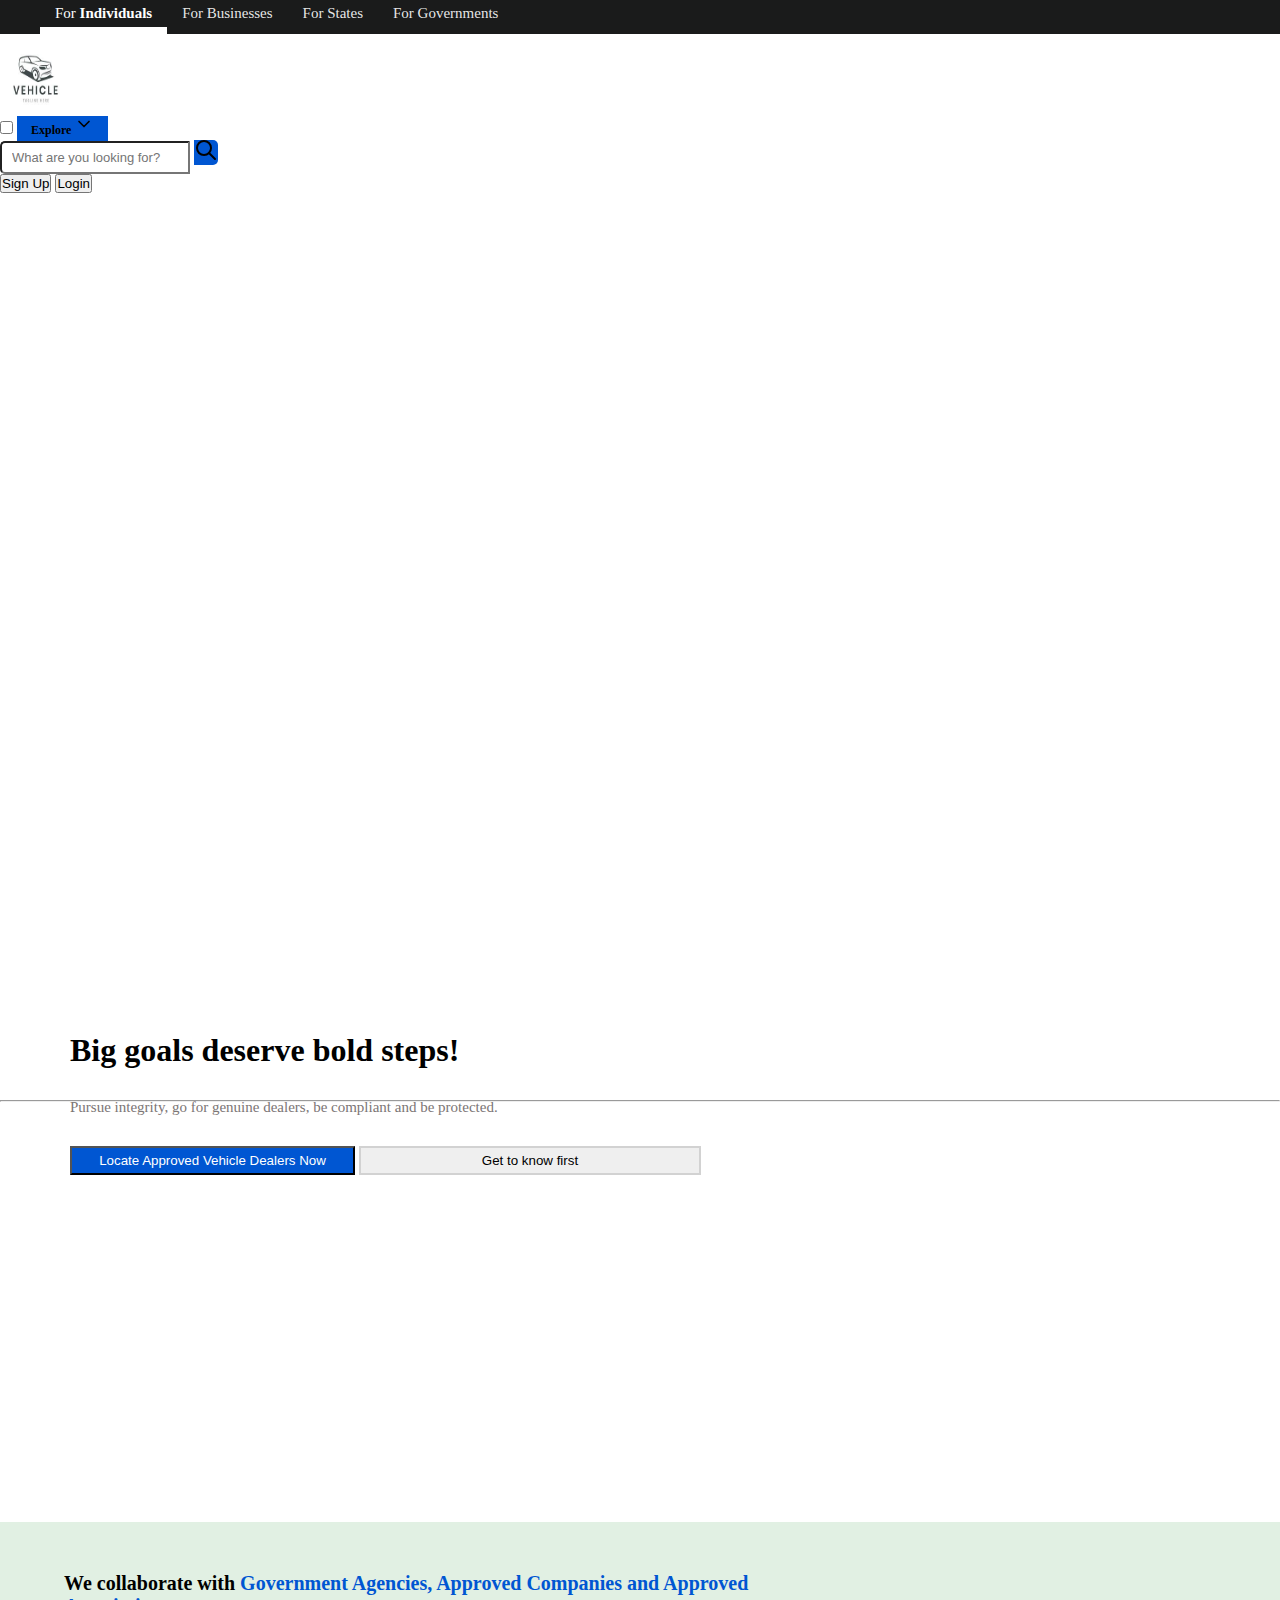
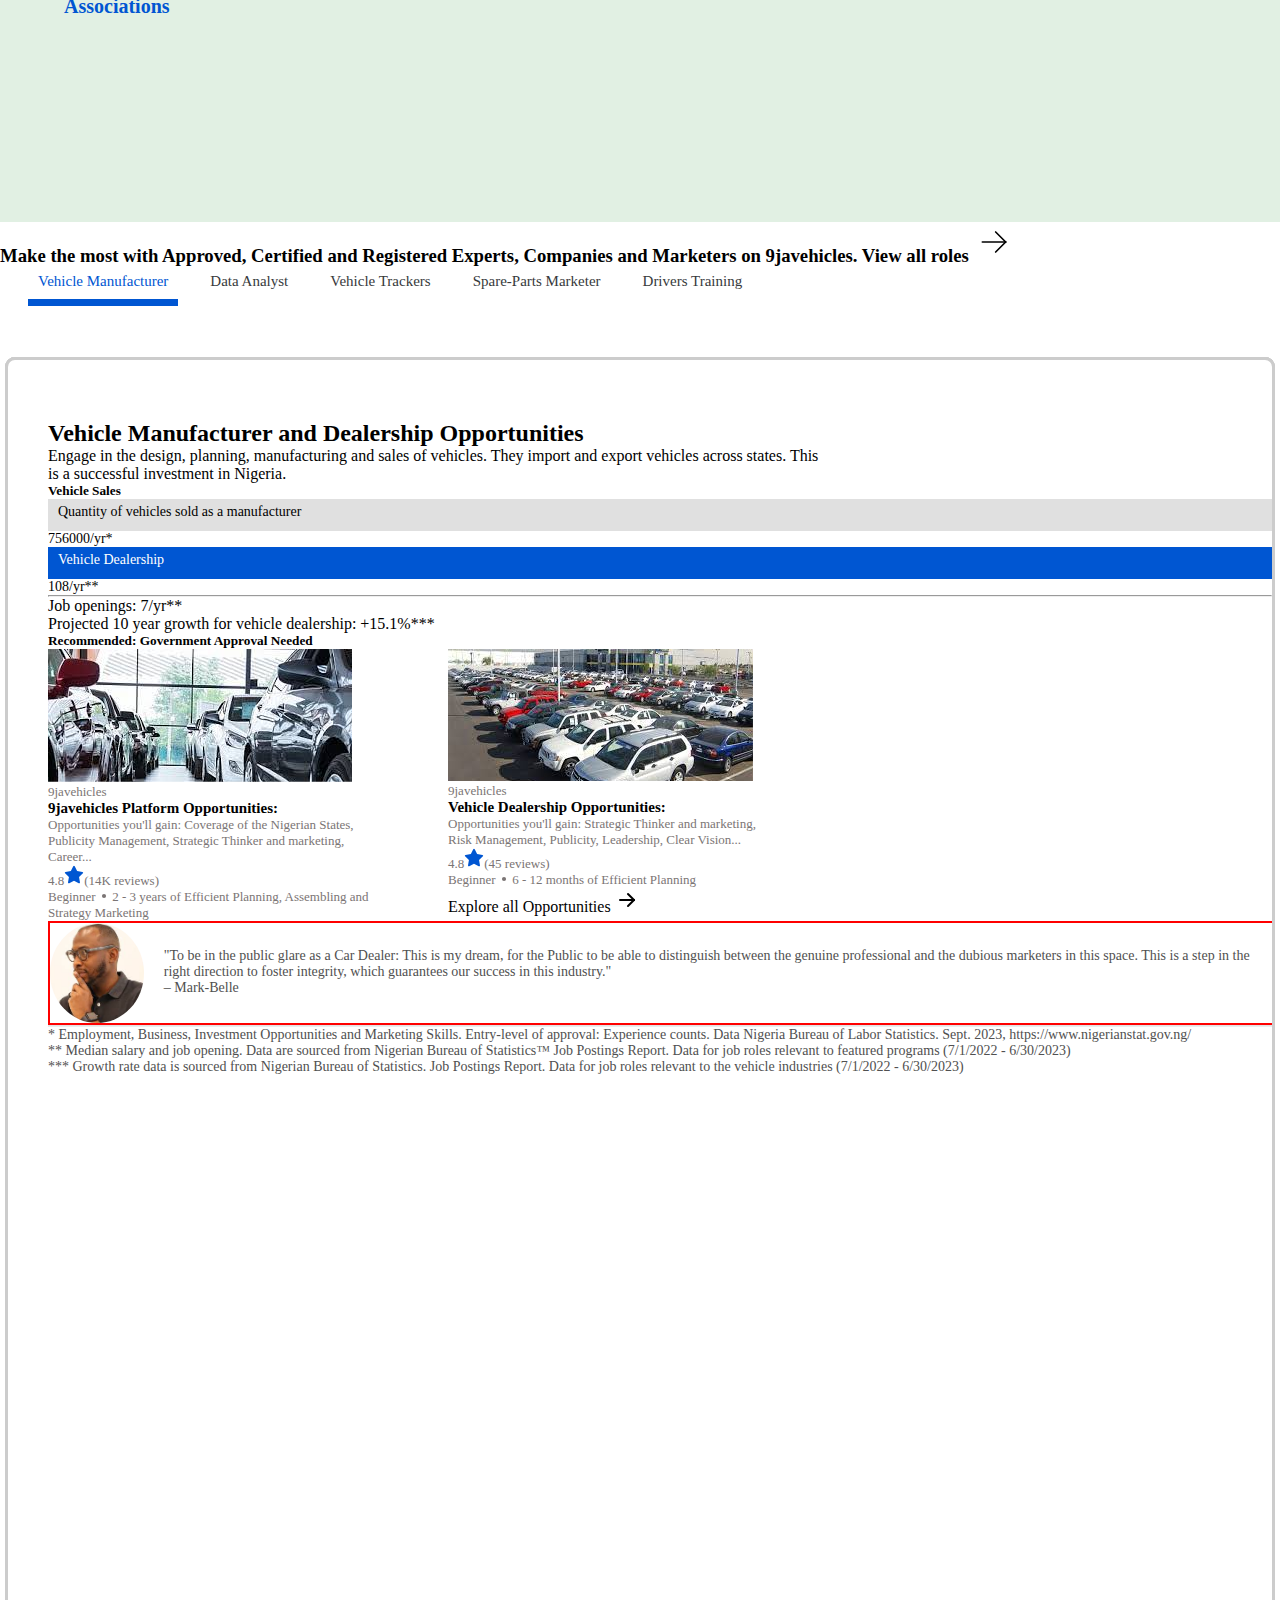
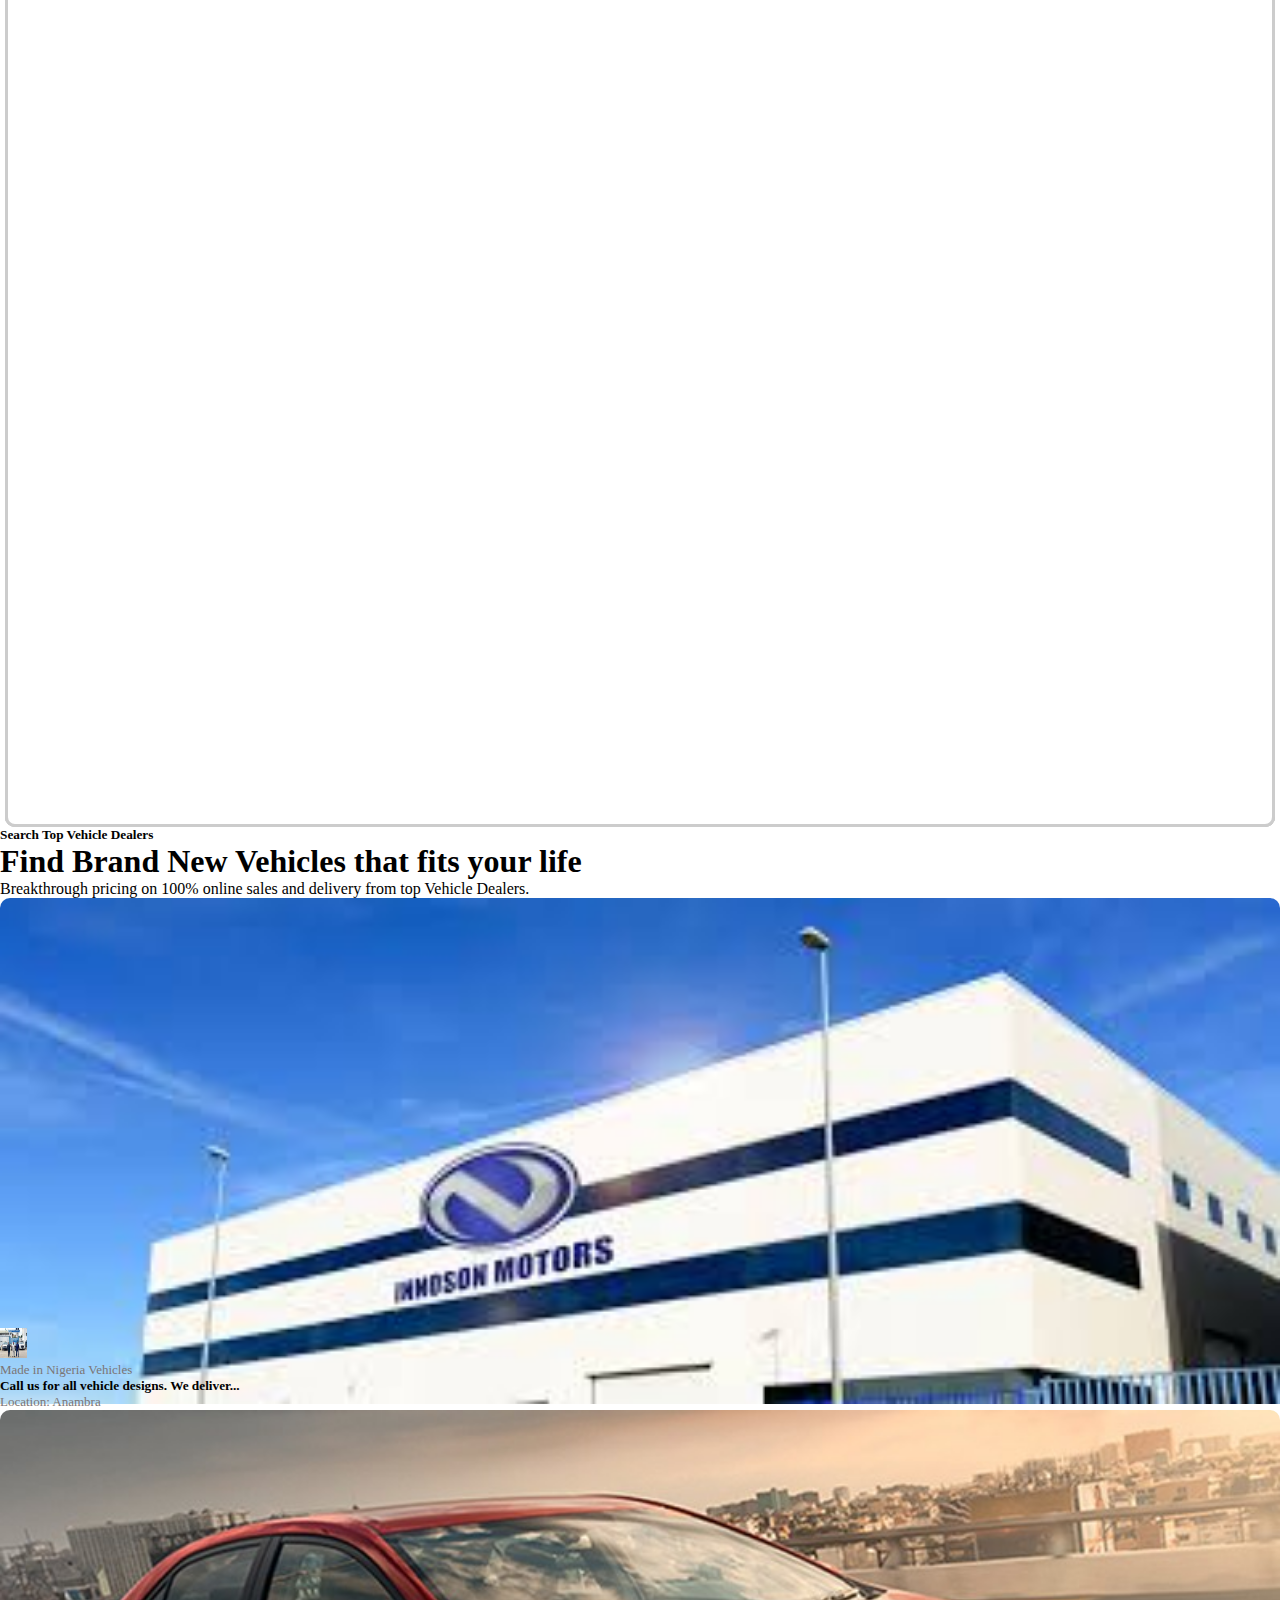
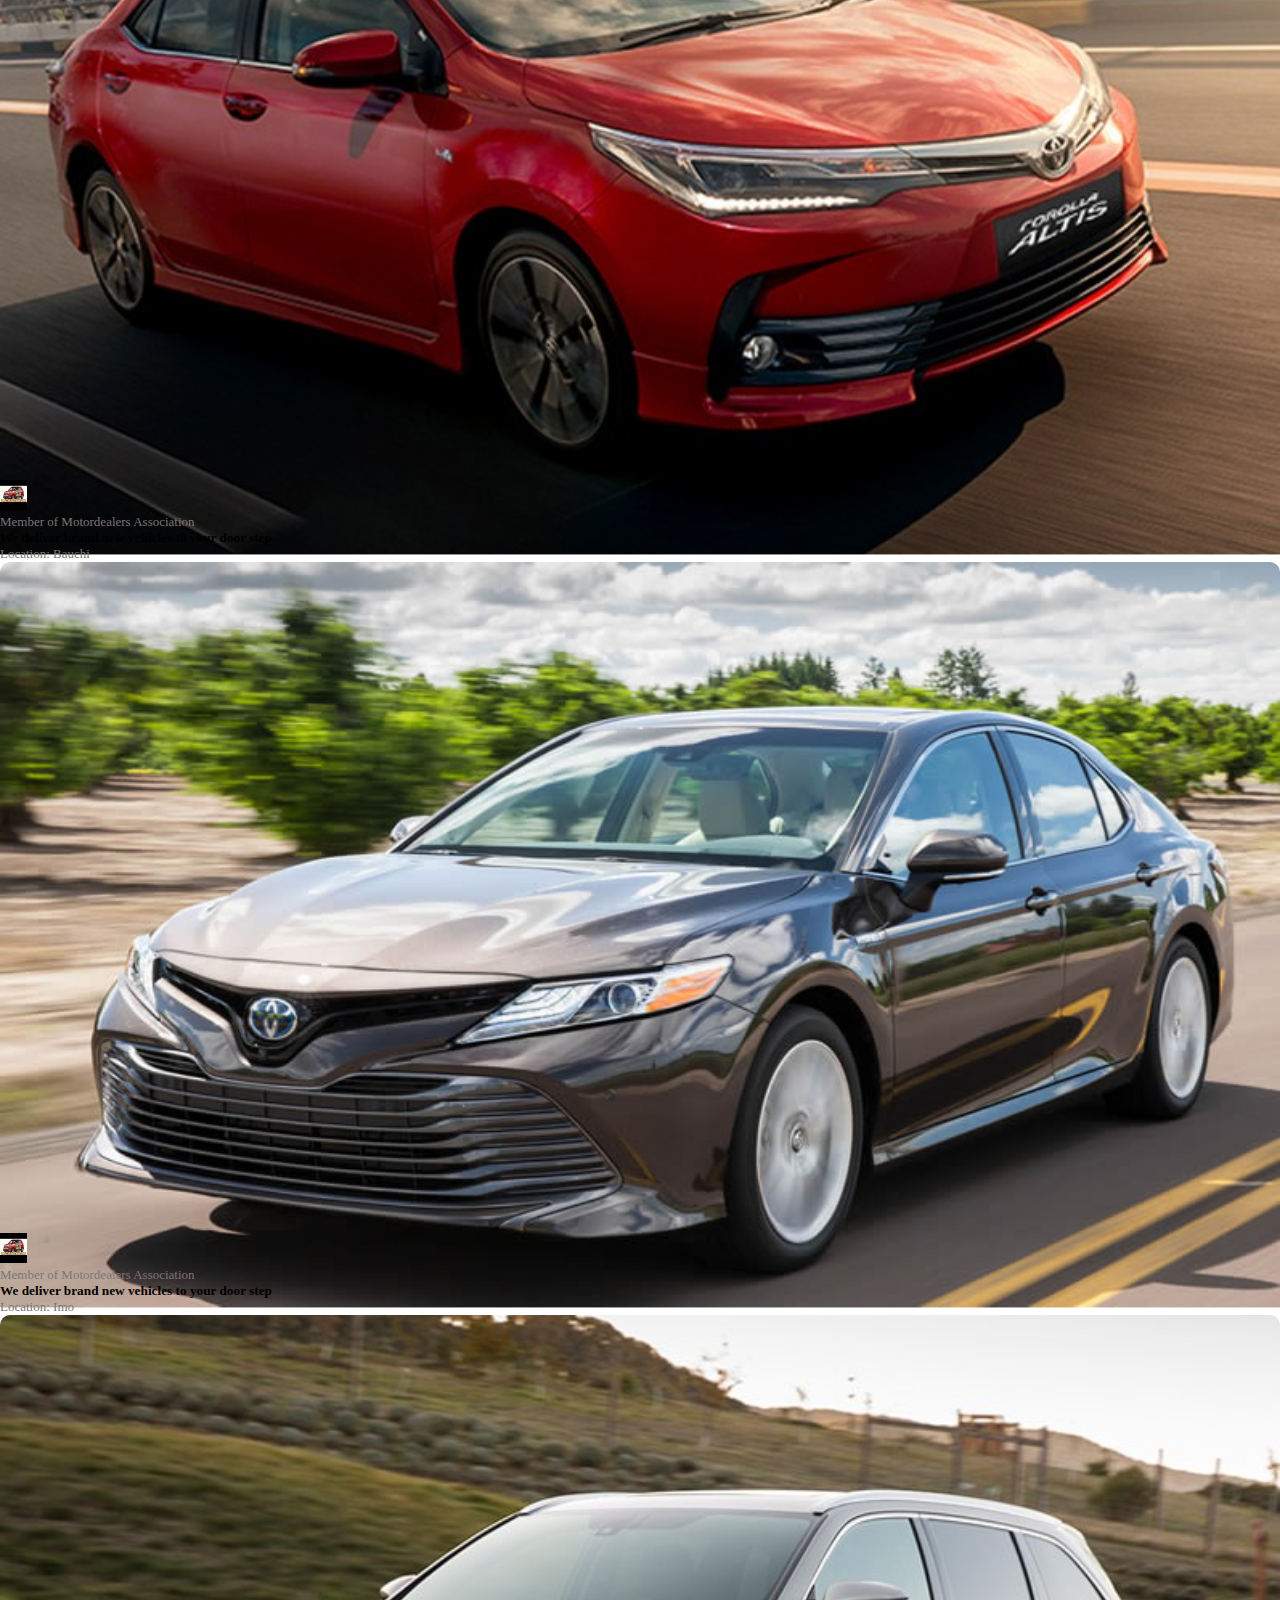
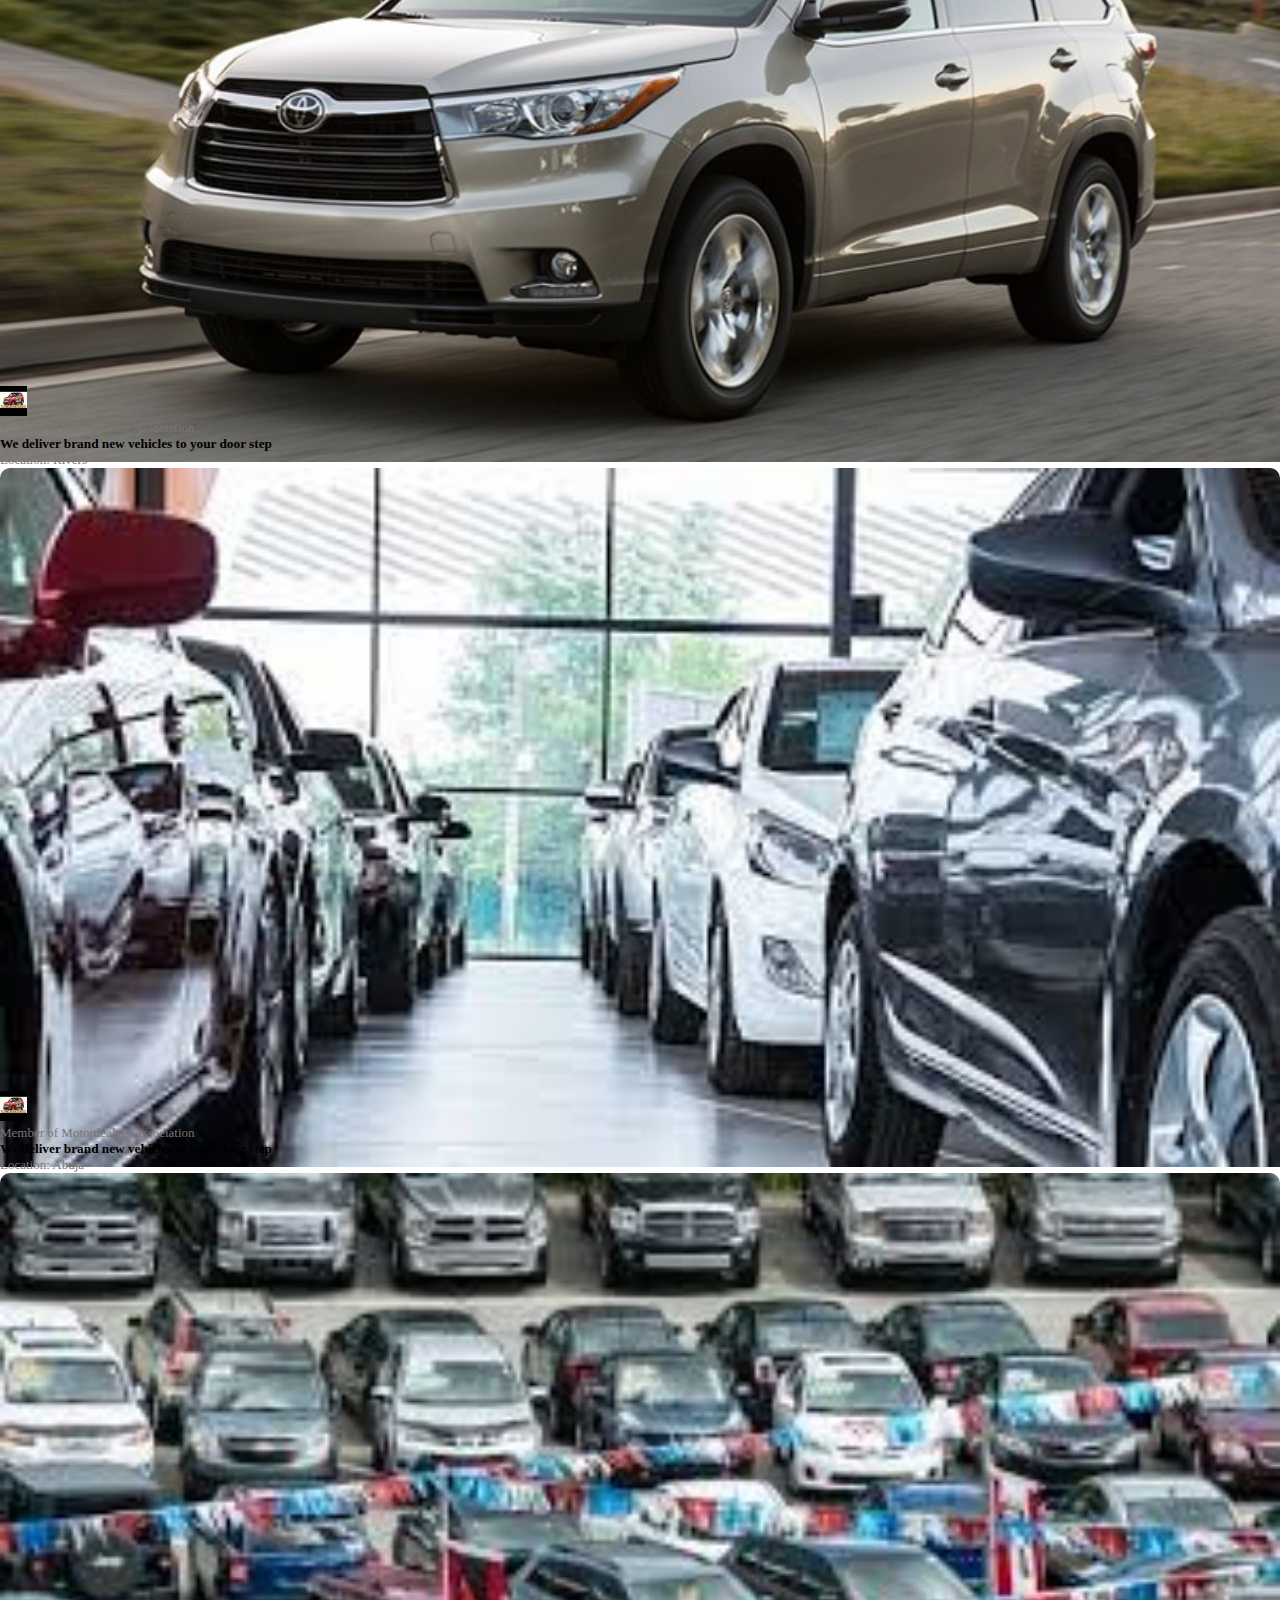
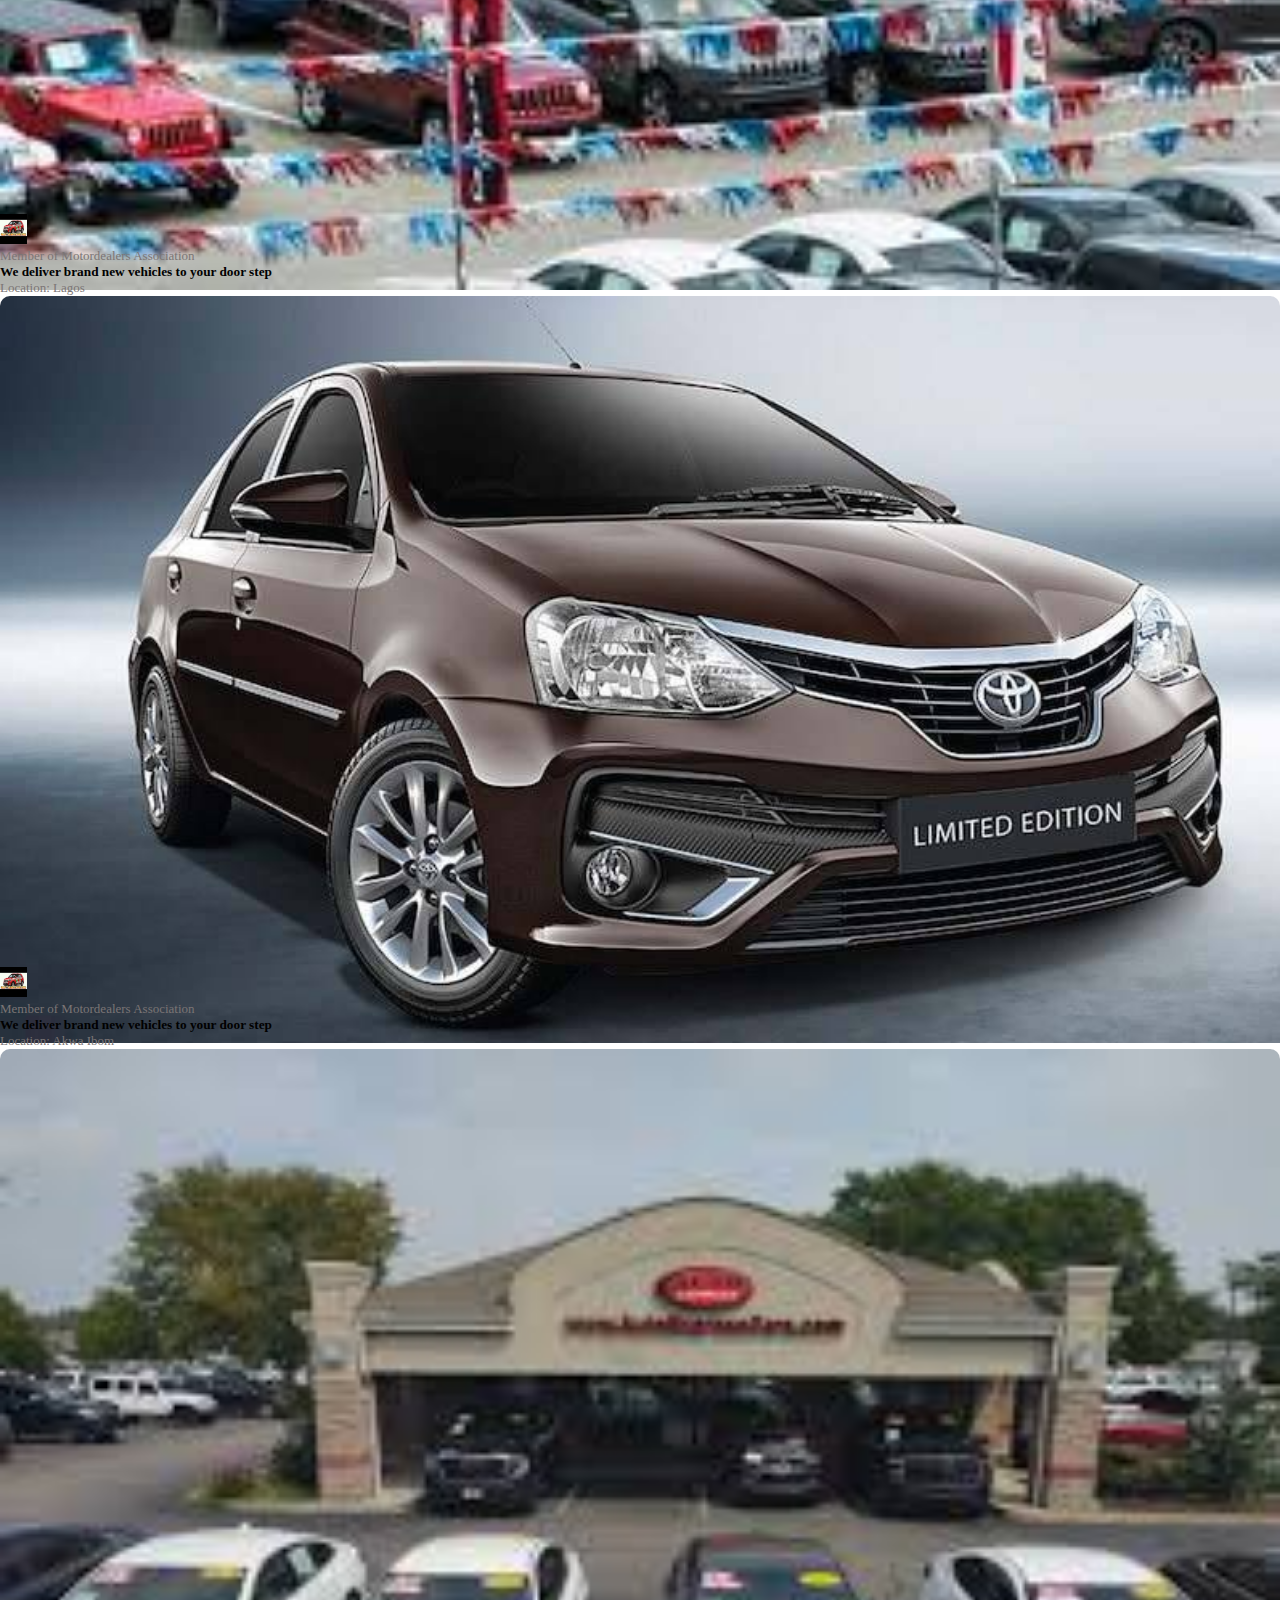
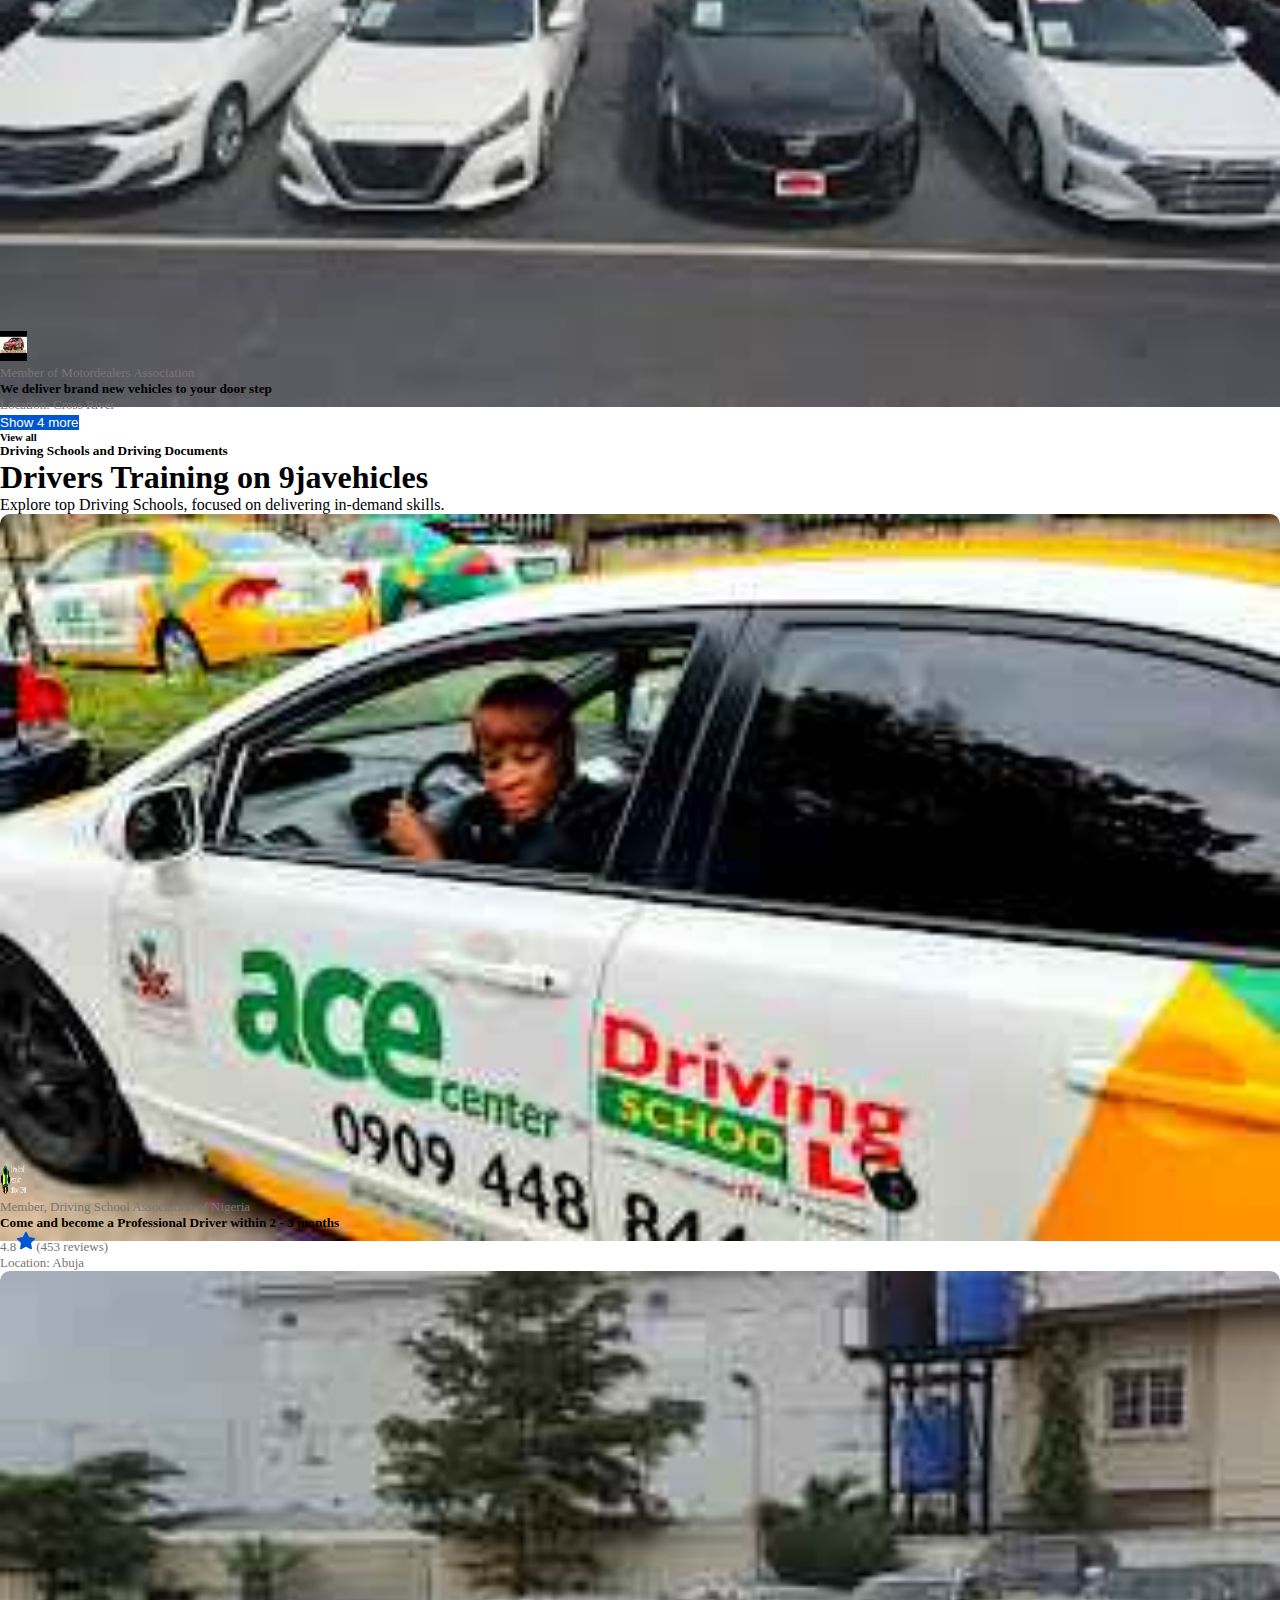
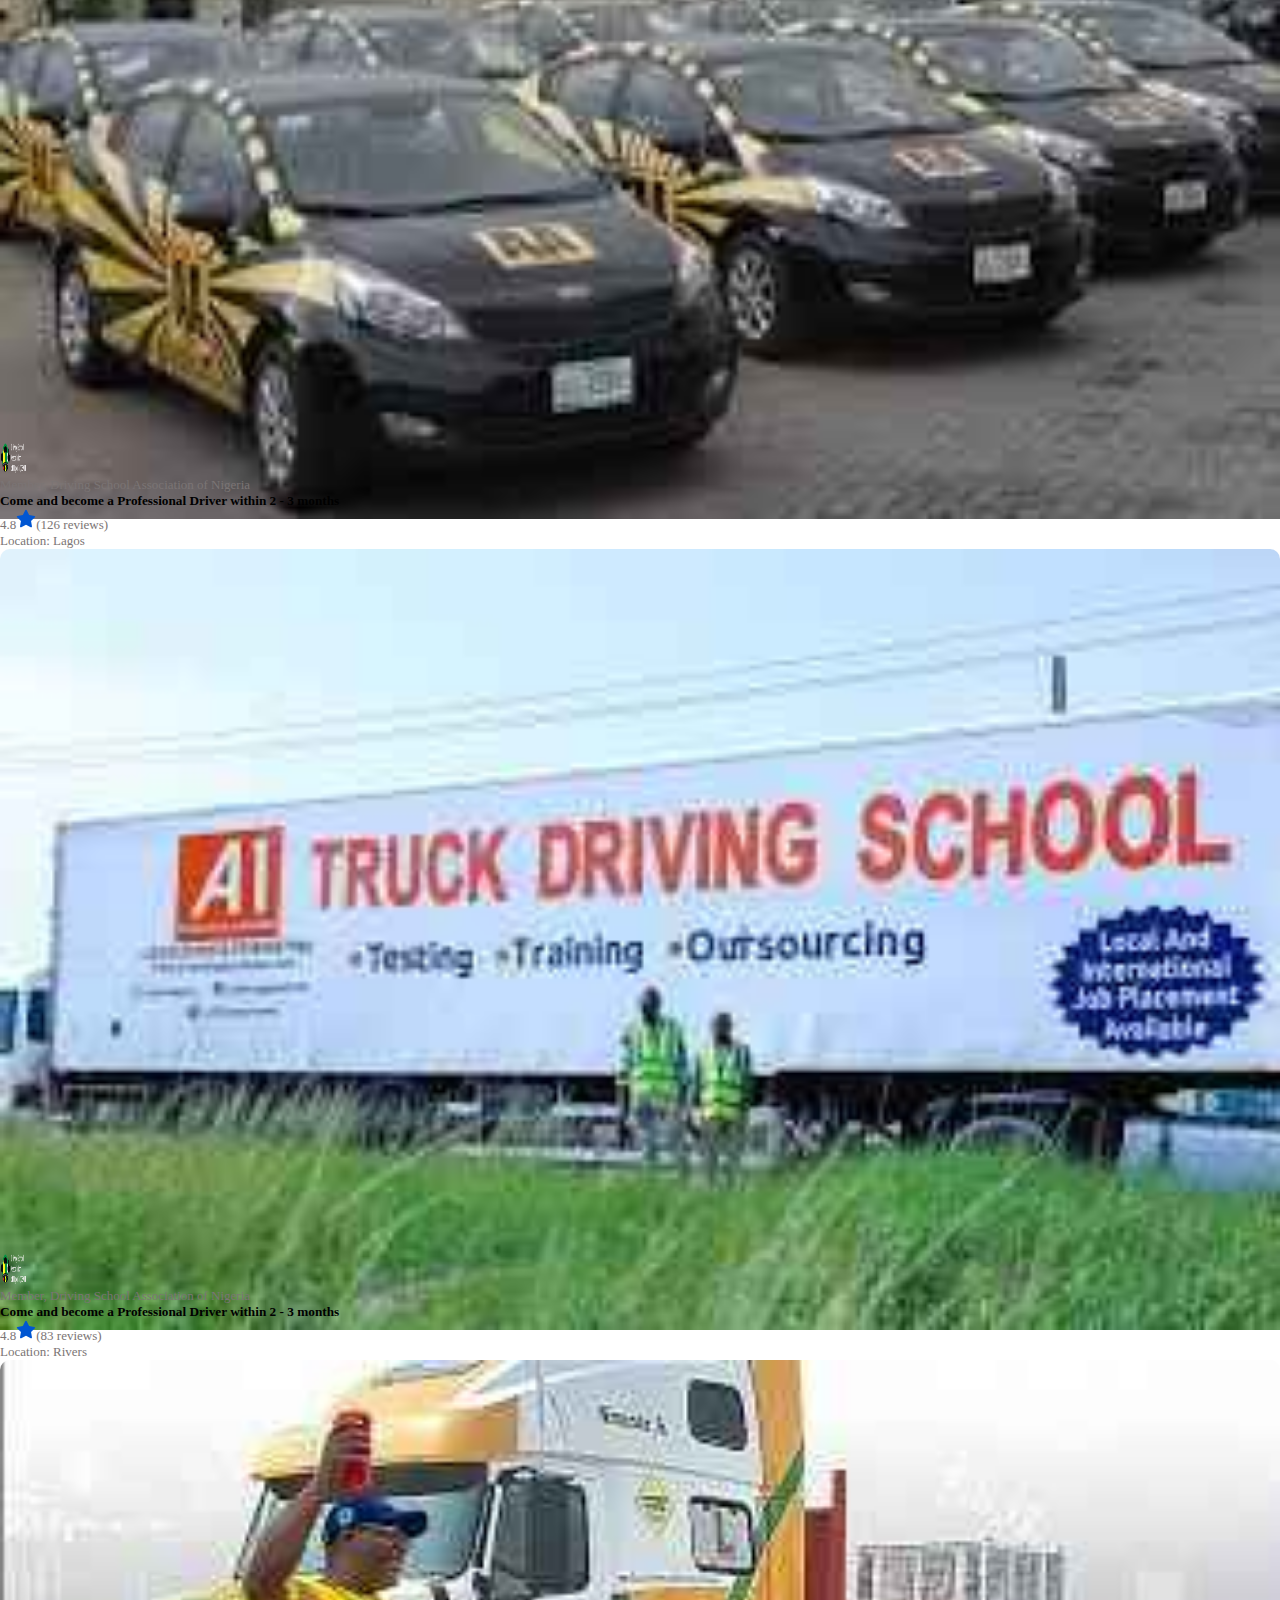
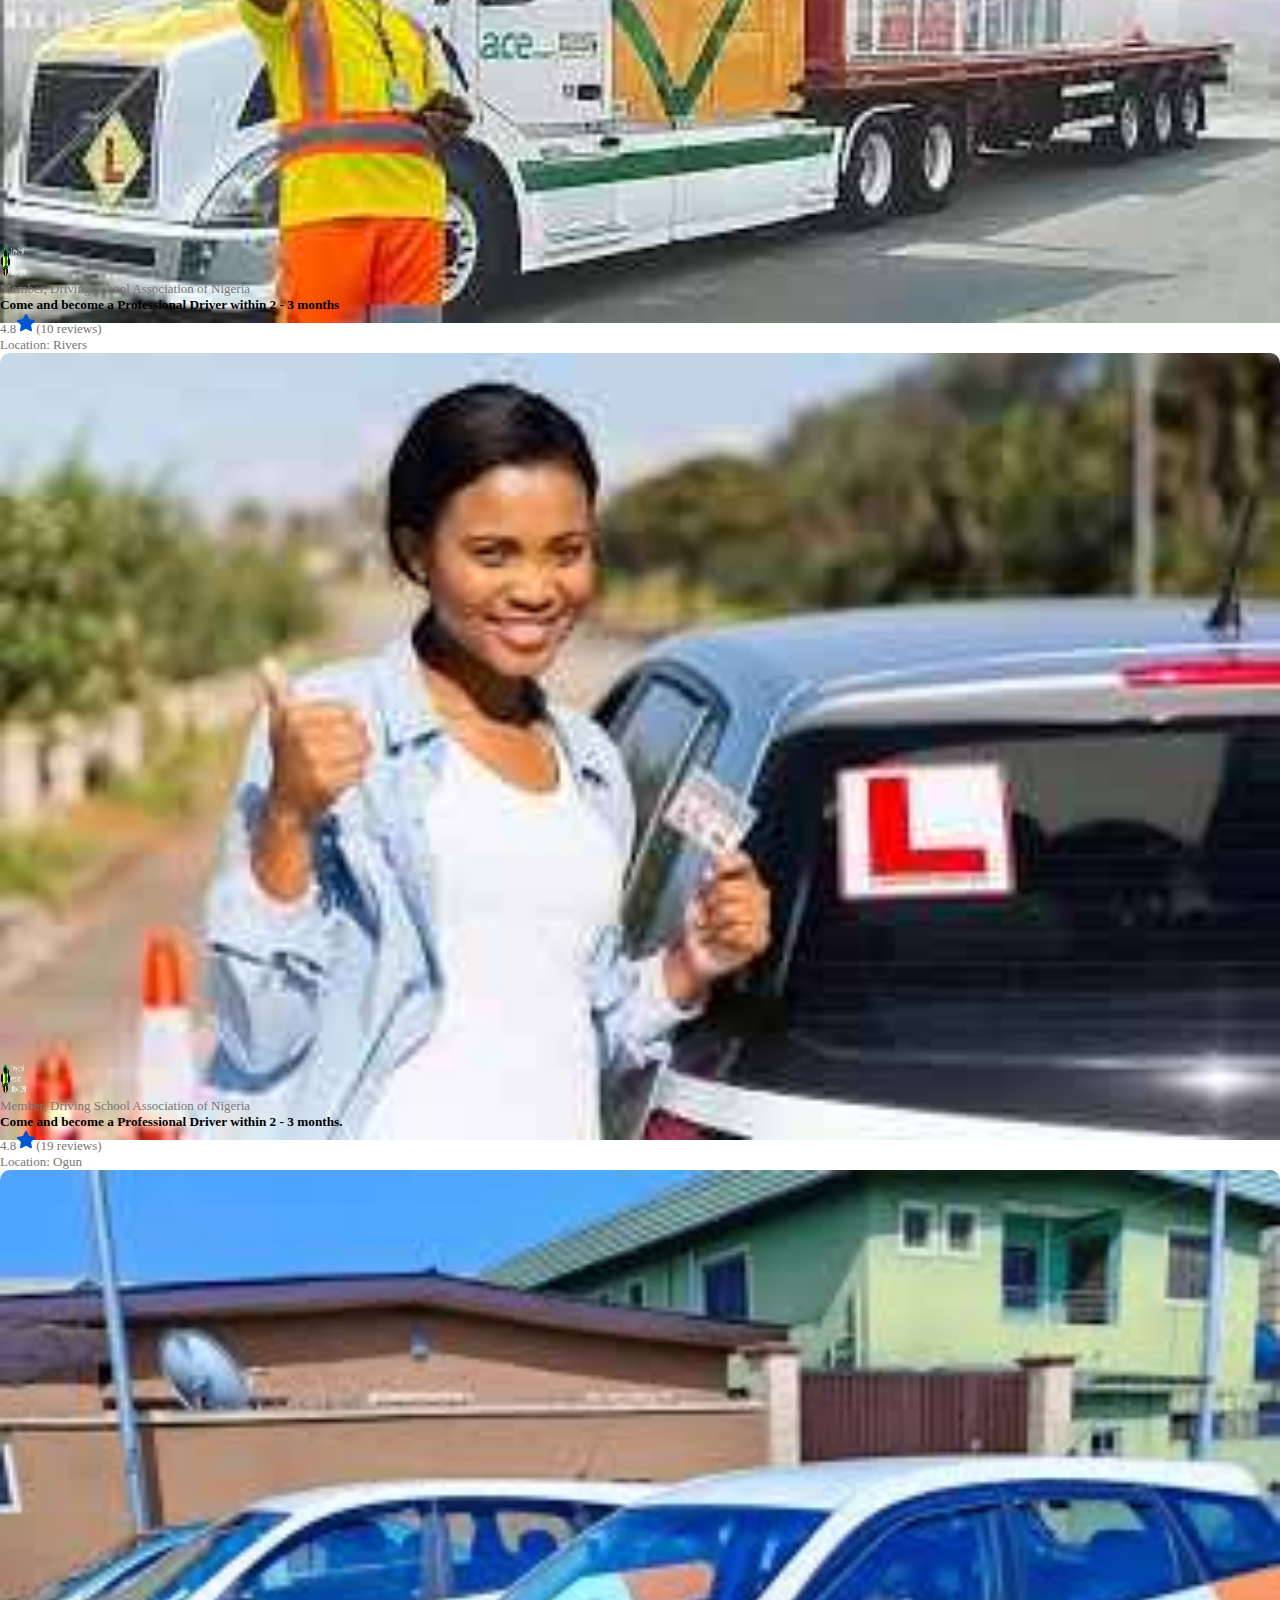
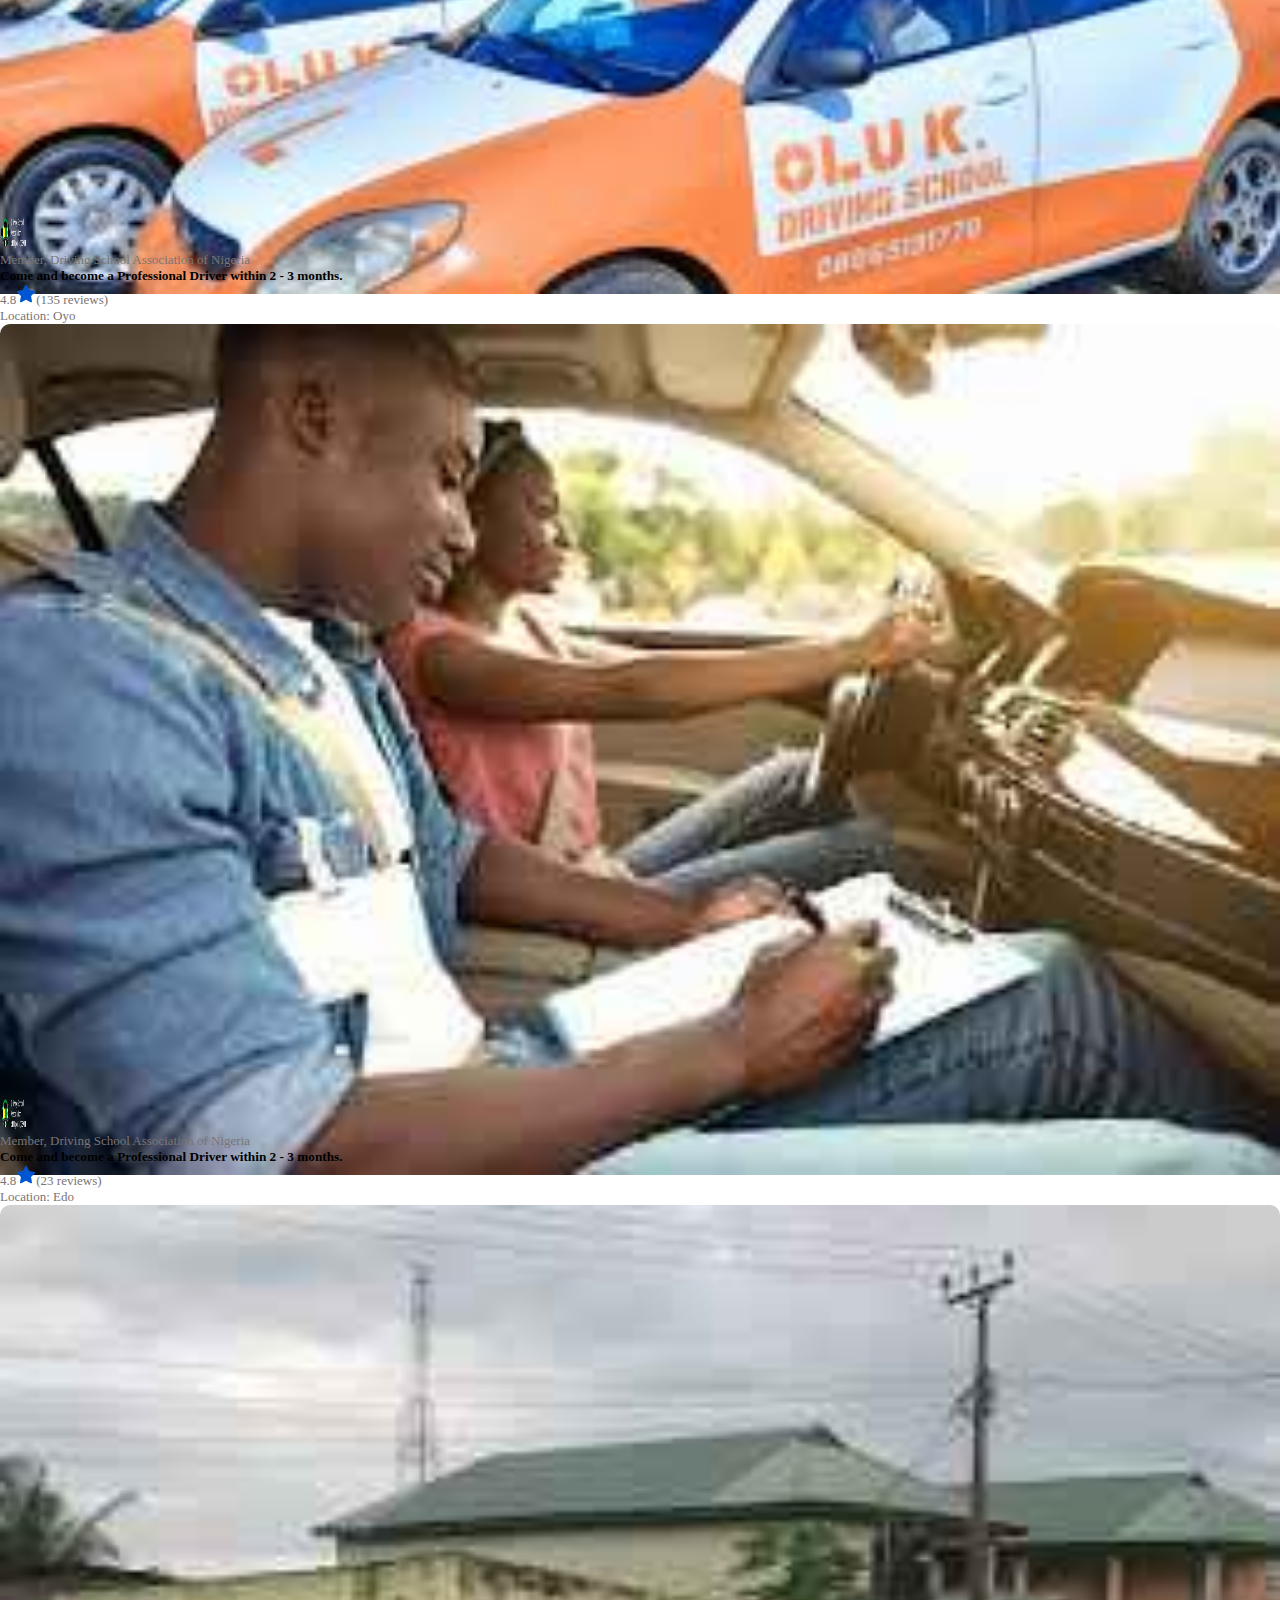
==== index.html @ 82e5d8de "These are the html, css, js, for 9javehicleApp" ====
<!DOCTYPE html>
<html lang="en">
  <head>
    <meta charset="utf-8" />
    <meta name="viewport" content="width=device-width, initial-scale=1" />
    <title>9javehicles | Here for you</title>
    <link rel="stylesheet" href="index9javehicles.css" />
    <link rel="stylesheet" href="./9javehiclesfooter.css">
    <link
      href="https://cdn.jsdelivr.net/npm/bootstrap@5.2.3/dist/css/bootstrap.min.css"
      rel="stylesheet"
      integrity="sha384-rbsA2VBKQhggwzxH7pPCaAqO46MgnOM80zW1RWuH61DGLwZJEdK2Kadq2F9CUG65"
      crossorigin="anonymous"
    />

    
    <link rel="shortcut icon" href="./img/vehiclelogo.jpeg" type="image/x-icon">
    <link rel="stylesheet" href="https://cdn.jsdelivr.net/npm/bootstrap-icons@1.11.3/font/bootstrap-icons.min.css">

<!-- Animate on scroll -->
<link href="https://unpkg.com/aos@2.3.1/dist/aos.css" rel="stylesheet">

    <style>
      a, ul {
          
          list-style-type: none !important;
          text-decoration: none !important;
          color: black;
      }

      .joy-flex p{
        width: 100% !important;
      }

      .joy-flex span{
        font-size: 10px !important;
      }


      
    </style>

  </head>
  <body>
    <div class="container-fluid p-0">
      <div class="container-flui for-individuals m-0 p-0">
       
        <!-- Outside Page Nav Start  -->
        <div class="container-fluid top-nav">
            
            <a class="nav-link active" href="./index.html" class="text-decoration-none ">For <span class="">Individuals</span></a>
            <a class="nav-link active" href="./9javehicles-Business-Partners.html" class="text-decoration-none">For <span>Businesses</span></a>
            <a class="nav-link active" href="./9javehicles-states.html" class="text-decoration-none ">For <span class="">States</span></a>
            <a class="nav-link active" href="./9javehicles-government.html" class="text-decoration-none"> For <span>Governments</span></a>
        </div>
        <!-- Outside Page Nav End  -->

        <!-- Page Nav Starts  -->
        <nav class="nav-container d-flex justify-content-between pt-4 px-4 bg-white">
          <div class="nav-left d-flex align-items-center gap-4">
            <div class="nav-logo">
              <img src="./img/vehiclelogo.jpeg" alt="logo" width="70" height="56" />
            </div>

            <div nav-explore style="width: 50%;">
              <input
                type="checkbox"
                name=""
                id="explore-checked"
                class="d-none w-100"
              />
              <label
                for="explore-checked"
                class="btn btn-primary fw-bold explore-label "
                >Explore
                <span
                  ><svg
                    xmlns="http://www.w3.org/2000/svg"
                    class="icon icon-tabler icon-tabler-chevron-down"
                    width="20"
                    height="20"
                    viewBox="0 0 24 24"
                    stroke-width="2"
                    stroke="currentColor"
                    fill="none"
                    stroke-linecap="round"
                    stroke-linejoin="round"
                  >
                    <path stroke="none" d="M0 0h24v24H0z" fill="none" />
                    <path d="M6 9l6 6l6 -6" /></svg>
                  </span>
              </label>

              <div class="explore-dropdown">
                <div class="contain  mt-4 " >
        
                  <div class="row">
                      <div class="col-md-3">
                          <div class="nav flex-column nav-pills" id="v-pills-tab" role="tablist" aria-orientation="vertical">
                            <div class="overflow-auto" style="height: 100vh;">

                              <!-- GOALS COL-3 STARTS HERE -->

                              <ul class="" style="font-size: 15px;">
                                <p>About Us</p>
                                <li class="nav-item " role="presentation">
                                  <a href="./9javehiclesaboutus.html" class="nav-link text-dark d-flex align-items-center" type="button">
                                      <span>Why 9javehicles</span>                                     
                                  </a>
                              </li> 
                                <p>Goals</p>
            
                                <li class="nav-item " role="presentation">
                                    <a href="" class="nav-link text-dark d-flex align-items-center" type="button">
                                        <span>Driving License verification</span>                                     
                                    </a>
                                </li> 
                                
                                <li class="nav-item " role="presentation">
                                  <a href="" class="nav-link text-dark d-flex align-items-center" type="button">
                                      <span>Vehicle Papers verification</span>                                     
                                  </a>
                                </li> 

                                <li class="nav-item " role="presentation">
                                  <a href="" class="nav-link text-dark d-flex align-items-center" type="button">
                                     <span>To Curb Vehicle Theft</span>                                     
                                  </a>
                                </li> 
                    
                                  
                                <li class="nav-item " role="presentation">
                                    <a href="" class="nav-link text-dark d-flex align-items-center justify-content-between" id="v-pills-Driving-School-tab" data-bs-toggle="pill" data-bs-target="#v-pills-Driving-School" type="button" role="tab" aria-controls="v-pills-Driving-School" aria-selected="true">
                                        <span>Find Driving Schools Around You</span>
                                        <i class="bi bi-chevron-right"></i>
                                    </a>
                                </li>
                                  
                                <li class="nav-item " role="presentation">
                                  <a href="" class="nav-link text-dark d-flex align-items-center justify-content-between" id="v-pills-Vehicle-Dealers-tab" data-bs-toggle="pill" data-bs-target="#v-pills-Vehicle-Dealers" type="button" role="tab" aria-controls="v-pills-Vehicle-Dealers" aria-selected="true">
                                      <span>Find Approved Vehicle Dealers</span>
                                      <i class="bi bi-chevron-right"></i>
                                  </a>
                                </li>
                                 
                                <li class="nav-item " role="presentation">
                                    <a href="" class="nav-link text-dark d-flex align-items-center justify-content-between" id="v-pills-Spare-Part-tab" data-bs-toggle="pill" data-bs-target="#v-pills-Spare-Part" type="button" role="tab" aria-controls="v-pills-Spare-Part" aria-selected="true">
                                        <span>Find Approved Spare-Parts Dealers</span>
                                        <i class="bi bi-chevron-right"></i>
                                    </a>
                                </li> 

                                <li class="nav-item " role="presentation">
                                  <a href="" class="nav-link text-dark d-flex align-items-center justify-content-between" id="v-pills-Skilled-Mechanics-tab" data-bs-toggle="pill" data-bs-target="#v-pills-Skilled-Mechanics" type="button" role="tab" aria-controls="v-pills-Skilled-Mechanics" aria-selected="true">
                                      <span>Find skilled and Rated Mechanics Around You</span>
                                      <i class="bi bi-chevron-right"></i>
                                  </a>
                                </li>
                                 
                                <li class="nav-item " role="presentation">
                                  <a href="" class="nav-link text-dark d-flex align-items-center justify-content-between" id="v-pills-Vehicle-Trackers-tab" data-bs-toggle="pill" data-bs-target="#v-pills-Vehicle-Trackers" type="button" role="tab" aria-controls="v-pills-Vehicle-Trackers" aria-selected="true">
                                      <span>Find Vehicle Trackers Around You</span>
                                      <i class="bi bi-chevron-right"></i>
                                  </a>
                                </li>  
                                  
                                <li class="nav-item " role="presentation">
                                  <a href="" class="nav-link text-dark d-flex align-items-center justify-content-between" id="v-pills-Vehicle-Inspection-tab" data-bs-toggle="pill" data-bs-target="#v-pills-Vehicle-Inspection" type="button" role="tab" aria-controls="v-pills-Vehicle-Inspection" aria-selected="true">
                                        <span>Find Vehicle Inspection Center</span>  
                                        <i class="bi bi-chevron-right"></i>                                    
                                    </a>
                                </li>
                              
                            </ul>
        
                            
                                <!-- SUBJECTS COL-3 STARTS HERE -->
        
        
                            <ul class="" style="font-size: 15px;">
                                <p>Services</p>
            
                                <li class="nav-item " role="presentation">
                                    <a href="" class="nav-link text-dark d-flex align-items-center justify-content-between" id="v-pills-Data-Science-tab" data-bs-toggle="pill" data-bs-target="#v-pills-Data-Science" type="button" role="tab" aria-controls="v-pills-Data-Science" aria-selected="true">
                                        <span>Quick and easy verification process</span>
                                        <i class="bi bi-chevron-right"></i>
                                    </a>
                                </li>  

                                <li class="nav-item " role="presentation">
                                  <a href="" class="nav-link text-dark d-flex align-items-center justify-content-between" id="v-pills-Data-Science-tab" data-bs-toggle="pill" data-bs-target="#v-pills-Data-Science" type="button" role="tab" aria-controls="v-pills-Data-Science" aria-selected="true">
                                      <span>Flag red-alert for stolen vehicles</span>
                                      <i class="bi bi-chevron-right"></i>
                                  </a>
                                </li> 

                                <li class="nav-item " role="presentation">
                                  <a href="" class="nav-link text-dark d-flex align-items-center justify-content-between" id="v-pills-Data-Science-tab" data-bs-toggle="pill" data-bs-target="#v-pills-Data-Science" type="button" role="tab" aria-controls="v-pills-Data-Science" aria-selected="true">
                                      <span>Opportunity for all Driving Schools</span>
                                      <i class="bi bi-chevron-right"></i>
                                  </a>
                                </li> 
                    
                                <li class="nav-item " role="presentation">
                                    <a href="" class="nav-link text-dark d-flex align-items-center justify-content-between" id="v-pills-Business-tab" data-bs-toggle="pill" data-bs-target="#v-pills-Business" type="button" role="tab" aria-controls="v-pills-Business" aria-selected="true">
                                        <span>Opportunity for all Vehicle Dealers</span>
                                        <i class="bi bi-chevron-right"></i>
                                    </a>
                                </li>
                                 
                                <li class="nav-item " role="presentation">
                                    <a href="" class="nav-link text-dark d-flex align-items-center justify-content-between" id="v-pills-Computer-Science-tab" data-bs-toggle="pill" data-bs-target="#v-pills-Computer-Science" type="button" role="tab" aria-controls="v-pills-Computer-Science" aria-selected="true">
                                        <span>Opportunity for all Spare-Parts Dealers</span>
                                        <i class="bi bi-chevron-right"></i>
                                    </a>
                                </li> 
                                 
                                <li class="nav-item " role="presentation">
                                  <a href="" class="nav-link text-dark d-flex align-items-center justify-content-between" id="v-pills-Computer-Science-tab" data-bs-toggle="pill" data-bs-target="#v-pills-Computer-Science" type="button" role="tab" aria-controls="v-pills-Computer-Science" aria-selected="true">
                                      <span>Opportunity for all Mechanics</span>
                                      <i class="bi bi-chevron-right"></i>
                                  </a>
                                </li>
                                
                                <li class="nav-item " role="presentation">
                                  <a href="" class="nav-link text-dark d-flex align-items-center justify-content-between" id="v-pills-Language-Learning-tab" data-bs-toggle="pill" data-bs-target="#v-pills-Language-Learning" type="button" role="tab" aria-controls="v-pills-Language-Learning" aria-selected="true">
                                      <span>Opportunity for all Vehicle Tracking Services</span>
                                      <i class="bi bi-chevron-right"></i>
                                  </a>
                                </li>
                   
                                <li class="nav-item " role="presentation">
                                    <a href="" class="nav-link text-dark d-flex align-items-center justify-content-between" id="v-pills-Health-tab" data-bs-toggle="pill" data-bs-target="#v-pills-Health" type="button" role="tab" aria-controls="v-pills-Health" aria-selected="true">
                                        <span>Vehicle Inspection Centers</span>
                                        <i class="bi bi-chevron-right"></i>
                                    </a>
                                </li>  
                    
                                <li class="nav-item " role="presentation">
                                    <a href="" class="nav-link text-dark d-flex align-items-center justify-content-between" id="v-pills-Personal-Development-tab" data-bs-toggle="pill" data-bs-target="#v-pills-Personal-Development" type="button" role="tab" aria-controls="v-pills-Personal-Development" aria-selected="true">
                                        <span>Personnel Development</span>
                                        <i class="bi bi-chevron-right"></i>
                                    </a>
                                </li> 
                              
                            </ul>

                            <div class="mx-5 pt-5">
                              <a href="./browse.html" class="text-decoration-none btn btn-outline-primary">Browse all Services</a>
                            </div>
                            </div>
                                                           
                          </div>
                      </div>
          
          
                      
                      
                      <!-- CODE FOR DETAILS STARTS HERE -->
          
                      <div class="col-md-9">
                          <div class="tab-content overflo" style="height: 150vh; width: 95%; font-size: 12px;" background-color: rgba(255, 255, 255, 0.5);" id="v-pills-tabContent">
                              
                              <!-- DRIVING SCHOOLS SEARCH CODES STARTS HERE -->
                              <div class="tab-pane fade show" id="v-pills-Driving-School" role="tabpanel" aria-labelledby="v-pills-Driving-School-tab" tabindex="0">
                                  <a href="#">
                                      <div class="close-icon" style="position: relative; left: 95%;">
                                          <button type="button" class="btn-close" aria-label="Close"></button>
                                      </div>
                                  </a>
          
                                  <h5 class="pb-4">Find Driving Schools Near You</h5>
                                  <p class="" style="font-size: 12px;">
                                      HERE ARE THE LIST OF DRIVING SCHOOLS: 
                                  </p>
                                  
                                  <!-- First row -->
                                  <div class="row pb-4">
                
                                        <!-- FIRST COLUMN (DRIVING SCHOOLS) STARTS HERE -->
                                        <div class="col-md-6">
                                            <div class="data-sci lh-sm">
                                                <h6 class="">Locate Approved Driving Schools Around You</h6>
                                                <span class=""><hr></span>
                              
                                                <a href="" class="">
                                                    <div class="joy-flex d-flex gap-1">
                                                        <div class="img">
                                                          <img src="./img/Driverslogo.jpeg" alt="logo" width="30" height="24">
                                                        </div>
                                                        <div class="">
                                                            <p class=""> <span style="font-size: 10px;">Kogi State</span>
                                                              <br> Member: Driving Schools Association</p>
                                                        </div>
                    
                                                    </div>
                                                </a>
                                                
                                                <a href="" class="">
                                                  <div class="joy-flex d-flex gap-1">
                                                      <div class="img">
                                                          <img src="./img/Driverslogo.jpeg" alt="logo" width="30" height="24">
                                                      </div>
                                                      <div class="">
                                                          <p class=""> <span style="font-size: 10px;">
                                                            Adamawa State</span><br> Member: Driving Schools Association
                                                          </p>
                                                      </div>
                  
                                                  </div>
                                                </a>
                   
                                                <a href="" class="">
                                                  <div class="joy-flex d-flex gap-1">
                                                      <div class="img">
                                                          <img src="./img/Driverslogo.jpeg" alt="logo" width="30" height="24">
                                                      </div>
                                                      <div class="">
                                                          <p class=""> <span style="font-size: 10px;">
                                                            Lagos State</span><br> Member: Driving Schools Association
                                                          </p>
                                                      </div>
                  
                                                  </div>
                                                </a>
          
                                                <a href="" class="">
                                                    <div class="joy-flex d-flex gap-1">
                                                        <div class="img">
                                                            <img src="./img/Driverslogo.jpeg" alt="logo" width="30" height="24">
                                                        </div>
                                                        <div class="">
                                                            <p class=""> <span style="font-size: 10px;">
                                                              Anambra State</span><br> Member: Driving Schools Association
                                                            </p>
                                                        </div>
                    
                                                    </div>
                                                </a>
                       
                                                <a href="" class="">
                                                  <div class="joy-flex d-flex gap-1">
                                                      <div class="img">
                                                          <img src="./img/Driverslogo.jpeg" alt="logo" width="30" height="24">
                                                      </div>
                                                      <div class="">
                                                          <p class=""> <span style="font-size: 10px;">
                                                            Kano State</span><br>Member: Driving Schools Association
                                                          </p>
                                                      </div>
                  
                                                  </div>
                                                 </a>

                                                 <a href="" class="">
                                                  <div class="joy-flex d-flex gap-1">
                                                      <div class="img">
                                                          <img src="./img/Driverslogo.jpeg" alt="logo" width="30" height="24">
                                                      </div>
                                                      <div class="">
                                                          <p class=""> <span style="font-size: 11px;">
                                                            Kaduna State</span><br> Member: Driving Schools Association
                                                          </p>
                                                      </div>
                  
                                                  </div>
                                                 </a>               
                                               
                                               <a href="#" class="text-primary fw-semibold text-decoration-none" style="font-size: 14px;">
                                                View all Driving Schools
                                               </a>
                                                
                                            </div>       
          
                                        </div>

                
                                        <!-- SECOND COLUMN (DRIVING SCHOOL NAMES) STARTS HERE -->
                                        <div class="col-md-6 ">
                                          <div class="data-sci lh-sm">
                                              <h6 class="">Business Name</h6>
                                              <span class=""><hr></span>
                  
                                              <a href="" class="">
                                                <div class="joy-flex d-flex gap-1">
                                                    <div class="img">
                                                        <img src="" alt="">
                                                    </div>
                                                    <div class="">
                                                        <p class=""> <span style="font-size: 11px;">
                                                          Adamu & Sons Ltd</span><br> 
                                                          Member: Driving Schools Association
                                                        </p>
                                                    </div>
                
                                                </div>
                                            </a>
              
                                            <a href="" class="">
                                                <div class="joy-flex d-flex gap-1">
                                                    <div class="img">
                                                        <img src="" alt="">
                                                    </div>
                                                    <div class="">
                                                        <p class=""> <span style="font-size: 11px;">
                                                          Nonso & Sons Driving School</span><br>
                                                          Member: Driving Schools Association
                                                        </p>
                                                    </div>
                
                                                </div>
                                            </a>
              
                                              <a href="" class="">
                                                  <div class="joy-flex d-flex gap-1">
                                                      <div class="img">
                                                          <img src="" alt="">
                                                      </div>
                                                      <div class="">
                                                          <p class=""> <span style="font-size: 11px;">
                                                            Ngozi & Sons Driving School</span><br>
                                                            Member: Driving Schools Association
                                                          </p>
                                                      </div>
                  
                                                  </div>
                                              </a>
              
                                              <a href="" class="">
                                                  <div class="joy-flex d-flex gap-1">
                                                      <div class="img">
                                                          <img src="" alt="">
                                                      </div>
                                                      <div class="">
                                                          <p class=""> <span style="font-size: 11px;">
                                                            Ebube & Sons Driving Company</span><br> 
                                                            Member: Driving Schools Association</p>
                                                      </div>
                  
                                                  </div>
                                              </a>
              
                                             <a href="" class="">
                                              <div class="joy-flex d-flex gap-1">
                                                  <div class="img">
                                                      <img src="" alt="">
                                                  </div>
                                                  <div class="">
                                                      <p class=""> <span style="font-size: 11px;">
                                                        Obi & Sons Driving School</span><br> 
                                                        Member: Driving Schools Association
                                                      </p>
                                                  </div>
              
                                              </div>
                                             </a>
    
                                             <a href="" class="">
                                                <div class="joy-flex d-flex gap-1">
                                                    <div class="img">
                                                        <img src="" alt="">
                                                    </div>
                                                    <div class="">
                                                        <p class=""> <span style="font-size: 11px;">Ahmed & Sons Car Dealing Company</span><br> Members of Motordealers Association</p>
                                                    </div>
                
                                                </div>
                                               </a>
                           
                                             <a href="#" class="text-primary fw-semibold text-decoration-none" style="font-size: 14px;">
                                              View all Driving Schools Near you.                                             </a>
                                              
                                          </div>
         
        
                                      </div>
                
                                        
                                  </div>

                                  <!-- Second row -->
                                  <div class="row">

                                    <!-- First column -->
                                    <div class="col-md-6">
                                      <div class="data-sci lh-sm ">
                                        <h6 class="">Driving School Graduands</h6>
                                        <span class=""><hr></span>
            
                                        <a href="" class="">
                                          <div class="joy-flex d-flex gap-1">
                                              <div class="img">
                                                  <img src="./img/copopixdiscu7.jpeg" alt="logo" width="30" height="24">
                                              </div>
                                              <div class="">
                                                  <p class=""> <span style="font-size: 11px;">Kogi State</span><br>
                                                    Graduand: Adamu & Sons Driving School.
                                                  </p>
                                              </div>
          
                                          </div>
                                      </a>

                                      <a href="" class="">
                                        <div class="joy-flex d-flex gap-1">
                                            <div class="img">
                                                <img src="./img/copopixdiscu7.jpeg" alt="logo" width="30" height="24">
                                            </div>
                                            <div class="">
                                                <p class=""> <span style="font-size: 11px;">Adamawa State</span><br> 
                                                  Graduand: Adamu & Sons Driving School.
                                                </p>
                                            </div>
        
                                        </div>
                                    </a>
        
                                      <a href="" class="">
                                          <div class="joy-flex d-flex gap-1">
                                              <div class="img">
                                                  <img src="./img/copopixdiscu7.jpeg" alt="logo" width="30" height="24">
                                              </div>
                                              <div class="">
                                                  <p class=""> <span style="font-size: 11px;">Lagos State</span><br> 
                                                    Graduand: Adamu & Sons Driving School.
                                                  </p>
                                              </div>
          
                                          </div>
                                      </a>
        
                                        <a href="" class="">
                                            <div class="joy-flex d-flex gap-1">
                                                <div class="img">
                                                    <img src="./img/copopixdiscu7.jpeg" alt="logo" width="30" height="24">
                                                </div>
                                                <div class="">
                                                    <p class=""> <span style="font-size: 11px;">Anambra State</span><br> 
                                                      Graduand: Adamu & Sons Driving School.
                                                    </p>
                                                </div>
            
                                            </div>
                                        </a>
        
                                        <a href="" class="">
                                          <div class="joy-flex d-flex gap-1">
                                              <div class="img">
                                                  <img src="./img/copopixdiscu7.jpeg" alt="logo" width="30" height="24">
                                              </div>
                                              <div class="">
                                                  <p class=""> <span style="font-size: 11px;">Kano State</span><br> 
                                                    Graduand: Adamu & Sons Driving School.
                                                  </p>
                                              </div>
          
                                          </div>
                                      </a>
        
                                     
                                       <a href="#" class="">
                                        <button class="btn rounded-0 btn-outline-primary fw-semibold">
                                          View all Graduands
                                        </button>
                                       </a>
                                        
                                    </div>
                                    </div>
                                    

                                    <!-- Second column -->
                                    <div class="col-md-6 pt-3">
                                      
                                      <ul>
                                        <h6 class="">More Driving Schools Needed</h6>
                                        <span class=""><hr></span>

                                        <li>
                                          <a href="#" class="text-primary">Kaduna State</a>
                                        </li>
                                        <li>
                                          <a href="#" class="text-primary">Lagos State</a>
                                        </li>
                                        <li>
                                          <a href="#" class="text-primary">Abuja</a>
                                        </li>
                                        <li>
                                          <a href="#" class="text-primary">Port Harcourt</a>
                                        </li>

                                        <a href="#" class="text-primary pt-2 fw-semibold text-decoration-none" style="font-size: 14px;">
                                          View all locations without enough standard driving schools
                                         </a>
                                        
                                      </ul>                                    
                                      
                                    </div>

                                  </div>

                              </div>



                                
                              <!-- VEHICLE DEALERS SEARCH CODES STARTS HERE -->
                              <div class="tab-pane fade show" id="v-pills-Vehicle-Dealers" role="tabpanel" aria-labelledby="v-pills-Vehicle-Dealers-tab" tabindex="0">
                                <a href="#">
                                    <div class="close-icon" style="position: relative; left: 95%;">
                                        <button type="button" class="btn-close" aria-label="Close"></button>
                                    </div>
                                </a>
        
                                <h5 class="pb-4">Find Approved Vehicle Dealers</h5>
                                <p class="" style="font-size: 12px;">
                                    Genuine vehicle dealers sales portal launched. 
                                </p>
                                
                                <!-- First row -->
                                <div class="row pb-4">
              
                                      <!-- FIRST COLUMN (VEHICLE DEALERS) STARTS HERE -->
                                      <div class="col-md-6">
                                          <div class="data-sci lh-sm">
                                              <h6 class="">Locate Approved Vehicle Dealers Around You</h6>
                                              <span class=""><hr></span>
                            
                                              <a href="" class="">
                                                  <div class="joy-flex d-flex gap-1">
                                                      <div class="img">
                                                        <img src="./img/9jamotordealers.jpeg" alt="logo" width="30" height="24">
                                                      </div>
                                                      <div class="">
                                                          <p class=""> <span style="font-size: 10px;">Kogi State</span>
                                                            <br> Member: Motordealers Association</p>
                                                      </div>
                  
                                                  </div>
                                              </a>
                                              
                                              <a href="" class="">
                                                <div class="joy-flex d-flex gap-1">
                                                    <div class="img">
                                                        <img src="./img/9jamotordealers.jpeg" alt="logo" width="30" height="24">
                                                    </div>
                                                    <div class="">
                                                        <p class=""> <span style="font-size: 10px;">
                                                          Adamawa State</span><br> Member: Motordealers Association
                                                        </p>
                                                    </div>
                
                                                </div>
                                              </a>
                 
                                              <a href="" class="">
                                                <div class="joy-flex d-flex gap-1">
                                                    <div class="img">
                                                        <img src="./img/9jamotordealers.jpeg" alt="logo" width="30" height="24">
                                                    </div>
                                                    <div class="">
                                                        <p class=""> <span style="font-size: 10px;">
                                                          Lagos State</span><br> Member: Motordealers Association
                                                        </p>
                                                    </div>
                
                                                </div>
                                              </a>
        
                                              <a href="" class="">
                                                  <div class="joy-flex d-flex gap-1">
                                                      <div class="img">
                                                          <img src="./img/9jamotordealers.jpeg" alt="logo" width="30" height="24">
                                                      </div>
                                                      <div class="">
                                                          <p class=""> <span style="font-size: 10px;">
                                                            Anambra State</span><br> Member: Motordealers Association
                                                          </p>
                                                      </div>
                  
                                                  </div>
                                              </a>
                     
                                              <a href="" class="">
                                                <div class="joy-flex d-flex gap-1">
                                                    <div class="img">
                                                        <img src="./img/9jamotordealers.jpeg" alt="logo" width="30" height="24">
                                                    </div>
                                                    <div class="">
                                                        <p class=""> <span style="font-size: 10px;">
                                                          Kano State</span><br>Member: Motordealers Association
                                                        </p>
                                                    </div>
                
                                                </div>
                                               </a>

                                               <a href="" class="">
                                                <div class="joy-flex d-flex gap-1">
                                                    <div class="img">
                                                        <img src="./img/9jamotordealers.jpeg" alt="logo" width="30" height="24">
                                                    </div>
                                                    <div class="">
                                                        <p class=""> <span style="font-size: 11px;">
                                                          Kaduna State</span><br> Member: Motordealers Association
                                                        </p>
                                                    </div>
                
                                                </div>
                                               </a>               
                                             
                                             <a href="#" class="text-primary fw-semibold text-decoration-none" style="font-size: 14px;">
                                              View all Vehicle Dealers
                                             </a>
                                              
                                          </div>       
        
                                      </div>

              
                                      <!-- SECOND COLUMN (VEHICLE DEALS) STARTS HERE -->
                                      <div class="col-md-6 ">
                                        <div class="data-sci lh-sm">
                                            <h6 class="">Business</h6>
                                            <span class=""><hr></span>
                
                                            <a href="" class="">
                                              <div class="joy-flex d-flex gap-1">
                                                  <div class="img">
                                                      <img src="" alt="">
                                                  </div>
                                                  <div class="">
                                                      <p class=""> <span style="font-size: 11px;">
                                                        Adamu & Sons Ltd</span><br> 
                                                        Member: Motordealers Association
                                                      </p>
                                                  </div>
              
                                              </div>
                                          </a>
            
                                          <a href="" class="">
                                              <div class="joy-flex d-flex gap-1">
                                                  <div class="img">
                                                      <img src="" alt="">
                                                  </div>
                                                  <div class="">
                                                      <p class=""> <span style="font-size: 11px;">
                                                        Nonso & Sons Car Dealing Company</span><br>
                                                        Member: Motordealers Association
                                                      </p>
                                                  </div>
              
                                              </div>
                                          </a>
            
                                            <a href="" class="">
                                                <div class="joy-flex d-flex gap-1">
                                                    <div class="img">
                                                        <img src="" alt="">
                                                    </div>
                                                    <div class="">
                                                        <p class=""> <span style="font-size: 11px;">
                                                          Ngozi & Sons Car Dealing Company</span><br>
                                                          Member: Motordealers Association
                                                        </p>
                                                    </div>
                
                                                </div>
                                            </a>
            
                                
            
                                            <a href="" class="">
                                                <div class="joy-flex d-flex gap-1">
                                                    <div class="img">
                                                        <img src="" alt="">
                                                    </div>
                                                    <div class="">
                                                        <p class=""> <span style="font-size: 11px;">
                                                          Ebube & Sons Car Dealing Company</span><br> 
                                                          Member: Motordealers Association
                                                        </p>
                                                    </div>
                
                                                </div>
                                            </a>
            
                                           <a href="" class="">
                                            <div class="joy-flex d-flex gap-1">
                                                <div class="img">
                                                    <img src="" alt="">
                                                </div>
                                                <div class="">
                                                    <p class=""> <span style="font-size: 11px;">
                                                      Obi & Sons Car Dealing Company</span><br> 
                                                      Member: Motordealers Association
                                                    </p>
                                                </div>
            
                                            </div>
                                           </a>
  
                                           <a href="" class="">
                                              <div class="joy-flex d-flex gap-1">
                                                  <div class="img">
                                                      <img src="" alt="">
                                                  </div>
                                                  <div class="">
                                                      <p class=""> <span style="font-size: 11px;">Ahmed & Sons Car Dealing Company
                                                      </span><br> Member: Motordealers Association</p>
                                                  </div>
              
                                              </div>
                                             </a>
                         
                                           <a href="#" class="text-primary fw-semibold text-decoration-none" style="font-size: 14px;">
                                            View all Vehicle Dealers
                                           </a>
                                            
                                        </div>
       
      
                                    </div>
              
                                      
                                </div>

                                <!-- Second row -->
                                <div class="row">

                                  <!-- First column -->
                                  <div class="col-md-6">
                                    <div class="data-sci lh-sm ">
                                      <h6 class="">Used Vehicle Dealers</h6>
                                      <span class=""><hr></span>
          
                                      <a href="" class="">
                                        <div class="joy-flex d-flex gap-1">
                                            <div class="img">
                                                <img src="./img/usedvehicles.jpeg" alt="logo" width="30" height="24">
                                            </div>
                                            <div class="">
                                                <p class=""> <span style="font-size: 11px;">Kogi State</span><br>
                                                  Member: Motordealers Association
                                                </p>
                                            </div>
        
                                        </div>
                                    </a>

                                    <a href="" class="">
                                      <div class="joy-flex d-flex gap-1">
                                          <div class="img">
                                              <img src="./img/usedvehicles10.jpeg" alt="logo" width="30" height="24">
                                          </div>
                                          <div class="">
                                              <p class=""> <span style="font-size: 11px;">Adamawa State</span><br> 
                                                Member: Motordealers Association
                                              </p>
                                          </div>
      
                                      </div>
                                  </a>
      
                                    <a href="" class="">
                                        <div class="joy-flex d-flex gap-1">
                                            <div class="img">
                                                <img src="./img/usedvehicles11.jpeg" alt="logo" width="30" height="24">
                                            </div>
                                            <div class="">
                                                <p class=""> <span style="font-size: 11px;">Lagos State</span><br> 
                                                  Member: Motordealers Association
                                                </p>
                                            </div>
        
                                        </div>
                                    </a>
      
                                      <a href="" class="">
                                          <div class="joy-flex d-flex gap-1">
                                              <div class="img">
                                                  <img src="./img/usedvehicles2.jpeg" alt="logo" width="30" height="24">
                                              </div>
                                              <div class="">
                                                  <p class=""> <span style="font-size: 11px;">Anambra State</span><br> 
                                                    Member: Motordealers Association
                                                  </p>
                                              </div>
          
                                          </div>
                                      </a>
      
                                      <a href="" class="">
                                        <div class="joy-flex d-flex gap-1">
                                            <div class="img">
                                                <img src="./img/usedvehicles3.jpeg" alt="logo" width="30" height="24">
                                            </div>
                                            <div class="">
                                                <p class=""> <span style="font-size: 11px;">Kano State</span><br> 
                                                  Member: Motordealers Association
                                                </p>
                                            </div>
        
                                        </div>
                                    </a>
      
                                   
                                     <a href="#" class="">
                                      <button class="btn rounded-0 btn-outline-primary fw-semibold">
                                        View all Used Vehicle Dealers
                                      </button>
                                     </a>
                                      
                                  </div>
                                  </div>
                                  

                                  <!-- Second column -->
                                  <div class="col-md-6 pt-3">
                                    
                                    <ul>
                                      <h6 class="">More Brand New Vehicle Dealers Needed</h6>
                                      <span class=""><hr></span>

                                      <li>
                                        <a href="#" class="text-primary">Kaduna State</a>
                                      </li>
                                      <li>
                                        <a href="#" class="text-primary">Lagos State</a>
                                      </li>
                                      <li>
                                        <a href="#" class="text-primary">Abuja</a>
                                      </li>
                                      <li>
                                        <a href="#" class="text-primary">Port Harcourt</a>
                                      </li>

                                      <a href="#" class="text-primary pt-2 fw-semibold text-decoration-none" style="font-size: 14px;">
                                        View all Vehicle Marketers
                                       </a>
                                      
                                    </ul>                                    
                                    
                                  </div>

                                </div>

                            </div>



                              <!-- SPARE-PARTS DEALERS CODES STARTS HERE -->
                              <div class="tab-pane fade show" id="v-pills-Spare-Part" role="tabpanel" aria-labelledby="v-pills-Spare-Part-tab" tabindex="0">
                                <a href="#">
                                    <div class="close-icon" style="position: relative; left: 95%;">
                                        <button type="button" class="btn-close" aria-label="Close"></button>
                                    </div>
                                </a>
        
                                <h5 class="pb-4">Find Approved Spare-Part Dealers</h5>
                                <p class="" style="font-size: 12px;">
                                  The demand for direct Vehicle Spare Parts from Manufacturers are growing.
                                </p>
                                
                                <!-- First row -->
                                <div class="row pb-4">
              
                                      <!-- FIRST COLUMN (SPARE-PARTS L) STARTS HERE -->
                                      <div class="col-md-6">
                                          <div class="data-sci lh-sm">
                                              <h6 class="">Locate Spare Part Dealers Around You</h6>
                                              <span class=""><hr></span>
                  
                                              
              
                                              <a href="" class="">
                                                <div class="joy-flex d-flex gap-1">
                                                    <div class="img">
                                                        <img src="./img/spareparts6.jpeg" alt="logo" width="30" height="24">
                                                    </div>
                                                    <div class="">
                                                        <p class="">Lokoja State<br><span style="font-size: 11px;">
                                                          Member: Spare-Parts Association</span>
                                                        </p>
                                                    </div>
                
                                                </div>
                                            </a>
            
                                            <a href="" class="">
                                                <div class="joy-flex d-flex gap-1">
                                                    <div class="img">
                                                        <img src="./img/spareparts6.jpeg" alt="logo" width="30" height="24">
                                                    </div>
                                                    <div class="">
                                                        <p class="">Imo State<br><span style="font-size: 11px;">
                                                          Member: Spare-Parts Association</span>
                                                        </p>
                                                    </div>
                
                                                </div>
                                            </a>
            
                                            <a href="" class="">
                                                <div class="joy-flex d-flex gap-1">
                                                    <div class="img">
                                                        <img src="./img/spareparts6.jpeg" alt="logo" width="30" height="24">
                                                    </div>
                                                    <div class="">
                                                        <p class="">Delta State<br><span style="font-size: 11px;">
                                                          Member: Spare-Parts Association</span>
                                                        </p>
                                                    </div>
                
                                                </div>
                                            </a>
            
                                            <a href="" class="">
                                                <div class="joy-flex d-flex gap-1 pb-3 ">
                                                    <div class="img">
                                                        <img src="./img/spareparts6.jpeg" alt="logo" width="30" height="24">
                                                    </div>
                                                    <div class="">
                                                        <p class="">Abia State <br><span style="font-size: 11px;">
                                                          Member: Spare-Parts Association</span>
                                                        </p>
                                                    </div>
                
                                                </div>
                                            </a>
            
                                            <a href="" class="">
                                                <div class="joy-flex d-flex gap-1 pb-2 ">
                                                    <div class="img">
                                                        <img src="./img/spareparts6.jpeg" alt="logo" width="30" height="24">
                                                    </div>
                                                    <div class="">
                                                        <p class="">Akwa Ibom State <br><span style="font-size: 11px;">
                                                          Member: Spare-Parts Association</span>
                                                        </p>
                                                    </div>
                
                                                </div>
                                            </a>
            
                                            <a href="" class="">
                                                <div class="joy-flex d-flex gap-1">
                                                    <div class="img">
                                                        <img src="./img/spareparts6.jpeg" alt="logo" width="30" height="24">
                                                    </div>
                                                    <div class="">
                                                        <p class="">Lagos State<br><span style="font-size: 11px;">
                                                          Member: Spare-Parts Association</span>
                                                        </p>
                                                    </div>
                
                                                </div>
                                            </a>
              
                                             
                                             <a href="#" class="text-primary text-decoration-none fw-semibold" style="font-size: 14px;">
                                              View all Spare Parts Dealers
                                             </a>
                                              
                                          </div>
            
                                        
        
                                      </div>
              
                                      <!-- SECOND COLUMN (SPARE-PARTS) STARTS HERE -->
                                      <div class="col-md-6 ">
                                        <div class="data-sci lh-sm">
                                            <h6 class="">Business: Spare Parts Dealers</h6>
                                            <span class=""><hr></span>
                
                                            <a href="" class="">
                                              <div class="joy-flex d-flex gap-1">
                                                  <div class="img">
                                                      <img src="./img/sparepartsdealer6.jpeg" alt="logo" width="30" height="24">
                                                  </div>
                                                  <div class="">
                                                      <p class=""><br> <span style="font-size: 11px;">
                                                        Obinna & Sons Spare Parts Vendor</span>
                                                      </p>
                                                  </div>
              
                                              </div>
                                          </a>
          
                                          <a href="" class="">
                                              <div class="joy-flex d-flex gap-1">
                                                  <div class="img">
                                                      <img src="./img/sparepartsdealer5.jpeg" alt="logo" width="30" height="24">
                                                  </div>
                                                  <div class="">
                                                      <p class=""><br> <span style="font-size: 11px;">
                                                        Emeka & Sons Spare Parts Vendor</span>
                                                      </p>
                                                  </div>
              
                                              </div>
                                          </a>
          
                                          <a href="" class="">
                                              <div class="joy-flex d-flex gap-1">
                                                  <div class="img">
                                                      <img src="./img/sparepartsdealer4.jpeg" alt="logo" width="30" height="24">
                                                  </div>
                                                  <div class="">
                                                      <p class=""><br> <span style="font-size: 11px;">
                                                        Nonso & Sons Spare Parts Vendor</span>
                                                      </p>
                                                  </div>
              
                                              </div>
                                          </a>
          
                                          <a href="" class="">
                                              <div class="joy-flex d-flex gap-1 pb-3 ">
                                                  <div class="img">
                                                      <img src="./img/sparepartsdealer2.jpeg" alt="logo" width="30" height="24">
                                                  </div>
                                                  <div class="">
                                                      <p class=""><br> <span style="font-size: 11px;">
                                                         Ngozi & Sons Spare Parts Vendor</span>
                                                      </p>
                                                  </div>
              
                                              </div>
                                          </a>
          
                                          <a href="" class="">
                                              <div class="joy-flex d-flex gap-1 pb-2 ">
                                                  <div class="img">
                                                      <img src="./img/sparepartsdealer3.jpeg" alt="logo" width="30" height="24">
                                                  </div>
                                                  <div class="">
                                                      <p class=""><br> <span style="font-size: 11px;">
                                                        Ebube & Sons Spare Parts Vendor</span>
                                                      </p>
                                                  </div>
              
                                              </div>
                                          </a>
          
                                          <a href="" class="">
                                              <div class="joy-flex d-flex gap-1">
                                                  <div class="img">
                                                      <img src="./img/sparepartsdealer1.jpeg" alt="logo" width="30" height="24">
                                                  </div>
                                                  <div class="">
                                                      <p class=""><br> <span style="font-size: 11px;">
                                                        Bello & Sons Spare Parts Vendor</span>
                                                      </p>
                                                  </div>
              
                                              </div>
                                          </a>
            
                                           <a href="#" class="text-primary text-decoration-none fw-semibold" style="font-size: 14px;">
                                            View all Spare-Parts Dealers
                                           </a>
                                            
                                        </div>
      
                                    </div>
              
                                </div>

                                <!-- Second row -->
                                <div class="row">

                                  <!-- First column -->
                                  <div class="col-md-6">
                                    <div class="data-sci lh-sm ">
                                      <h6 class="">Spare Parts Marketers</h6>
                                      <span class=""><hr></span>
          
                                      
      
                                      <a href="" class="">
                                        <div class="joy-flex d-flex gap-1 pb-3 ">
                                            <div class="img">
                                                <img src="./img/sparepartsdealer.jpeg" alt="logo" height="24">
                                            </div>
                                            <div class="">
                                                <p class=""> Akwa Ibom State <br><span style="font-size: 11px;">
                                                  Member: Spare-Parts Association </span>
                                                </p>
                                            </div>
        
                                        </div>
                                    </a>
                                    
                                      <a href="" class="">
                                        <div class="joy-flex d-flex gap-1">
                                            <div class="img">
                                                <img src="./img/sparepartsdealer.jpeg" alt="logo" height="24">
                                            </div>
                                            <div class="">
                                                <p class=""> Abia State<br> <span style="font-size: 11px;">
                                                  Member: Spare-Parts Association </span>
                                                </p>
                                            </div>
        
                                        </div>
                                    </a>
      
                                    <a href="" class="">
                                        <div class="joy-flex d-flex gap-1">
                                            <div class="img">
                                                <img src="./img/sparepartsdealer.jpeg" alt="logo" height="24">
                                            </div>
                                            <div class="">
                                                <p class=""> Delta State <br><span style="font-size: 11px;">
                                                  Member: Spare-Parts Association </span>
                                                </p>
                                            </div>
        
                                        </div>
                                    </a>
      
                                    <a href="" class="">
                                        <div class="joy-flex d-flex gap-1">
                                            <div class="img">
                                                <img src="./img/sparepartsdealer.jpeg" alt="logo" height="24">
                                            </div>
                                            <div class="">
                                                <p class=""> Imo State <br><span style="font-size: 11px;">
                                                  Member: Spare-Parts Association </span>
                                                </p>
                                            </div>
        
                                        </div>
                                    </a>
      
                                    <a href="" class="">
                                        <div class="joy-flex d-flex gap-1">
                                            <div class="img">
                                                <img src="./img/sparepartsdealer.jpeg" alt="logo" height="24">
                                            </div>
                                            <div class="">
                                                <p class=""> Lokoja State<br> <span style="font-size: 11px;">
                                                  Member: Spare-Parts Association </span>
                                                </p>
                                            </div>
        
                                        </div>
                                    </a> 
      
                                     <a href="#" class="text-primary text-decoration-none" style="font-size: 13px;">
                                      View all Spare-Parts Marketers
                                     </a>
                                      
                                  </div>
                                  </div>

                                  <!-- Second column -->
                                  <div class="col-md-6 pt-3">
                                    
                                    <ul>
                                      <h6 class="">More Vendors Needed</h6>
                                      <span class=""><hr></span>

                                      <li>
                                        <a href="#" class="text-primary pb-4">Kaduna State</a>
                                      </li>
                                      <li>
                                        <a href="#" class="text-primary pb-4">Lagos State</a>
                                      </li>
                                      <li>
                                        <a href="#" class="text-primary">Port Harcourt</a>
                                      </li>
                              
                                    </ul>
                         
                                  </div>

                                </div>

                              </div>


                              
                              <!-- SKILLED-MECHANICS DEALERS CODES STARTS HERE -->
                              <div class="tab-pane fade show" id="v-pills-Skilled-Mechanics" role="tabpanel" aria-labelledby="v-pills-Skilled-Mechanics-tab" tabindex="0">
                                <a href="#">
                                    <div class="close-icon" style="position: relative; left: 95%;">
                                        <button type="button" class="btn-close" aria-label="Close"></button>
                                    </div>
                                </a>
        
                                <h5 class="pb-4">Find Skilled-Mechanics Around You</h5>
                                <p class="" style="font-size: 12px;">
                                  The demand for Skilled Mechanics is very important for the safety of vehicles.
                                </p>
                                
                                <!-- First row -->
                                <div class="row pb-4">
              
                                      <!-- FIRST COLUMN (Mechanics location) STARTS HERE -->
                                      <div class="col-md-6">
                                          <div class="data-sci lh-sm">
                                              <h6 class="">Locate Skilled Mechanics Around You</h6>
                                              <span class=""><hr></span>
                  
                                              
              
                                              <a href="" class="">
                                                <div class="joy-flex d-flex gap-1">
                                                    <div class="img">
                                                        <img src="./img/vmechanic10.jpeg" alt="logo" width="30" height="24">
                                                    </div>
                                                    <div class="">
                                                        <p class="">Lokoja State<br><span style="font-size: 11px;">
                                                          Member: Mechanics Association</span>
                                                        </p>
                                                    </div>
                
                                                </div>
                                            </a>
            
                                            <a href="" class="">
                                                <div class="joy-flex d-flex gap-1">
                                                    <div class="img">
                                                        <img src="./img/vmechanic9.jpeg" alt="logo" width="30" height="24">
                                                    </div>
                                                    <div class="">
                                                        <p class="">Imo State<br><span style="font-size: 11px;">
                                                          Member: Mechanics Association</span>
                                                        </p>
                                                    </div>
                
                                                </div>
                                            </a>
            
                                            <a href="" class="">
                                                <div class="joy-flex d-flex gap-1">
                                                    <div class="img">
                                                        <img src="./img/vmechanic8.jpeg" alt="logo" width="30" height="24">
                                                    </div>
                                                    <div class="">
                                                        <p class="">Delta State<br><span style="font-size: 11px;">
                                                          Member: Mechanics Association</span>
                                                        </p>
                                                    </div>
                
                                                </div>
                                            </a>
            
                                            <a href="" class="">
                                                <div class="joy-flex d-flex gap-1 pb-3 ">
                                                    <div class="img">
                                                        <img src="./img/vmechanic2.jpeg" alt="logo" width="30" height="24">
                                                    </div>
                                                    <div class="">
                                                        <p class="">Abia State <br><span style="font-size: 11px;">
                                                          Member: Mechanics Association</span>
                                                        </p>
                                                    </div>
                
                                                </div>
                                            </a>
            
                                            <a href="" class="">
                                                <div class="joy-flex d-flex gap-1 pb-2 ">
                                                    <div class="img">
                                                        <img src="./img/vmechanic3.jpeg" alt="logo" width="30" height="24">
                                                    </div>
                                                    <div class="">
                                                        <p class="">Akwa Ibom State <br><span style="font-size: 11px;">
                                                          Member: Mechanics Association</span>
                                                        </p>
                                                    </div>
                
                                                </div>
                                            </a>
            
                                            <a href="" class="">
                                                <div class="joy-flex d-flex gap-1">
                                                    <div class="img">
                                                        <img src="./img/vmechanic.jpeg" alt="logo" width="30" height="24">
                                                    </div>
                                                    <div class="">
                                                        <p class="">Lagos State<br><span style="font-size: 11px;">
                                                          Member: Mechanics Association</span>
                                                        </p>
                                                    </div>
                
                                                </div>
                                            </a>
              
                                             
                                             <a href="#" class="text-primary text-decoration-none fw-semibold" style="font-size: 14px;">
                                              View all Rated Mechanics
                                             </a>
                                              
                                          </div>
            
                                        
        
                                      </div>
              
                                      <!-- SECOND COLUMN (Mechanics) STARTS HERE -->
                                      <div class="col-md-6 ">
                                        <div class="data-sci lh-sm">
                                            <h6 class="">Workshop Address</h6>
                                            <span class=""><hr></span>
                
                                            <a href="" class="">
                                              <div class="joy-flex d-flex gap-1">
                                                  <div class="img">
                                                      <img src="./img/mecwrkshop.jpeg" alt="logo" width="30" height="24">
                                                  </div>
                                                  <div class="">
                                                      <p class=""><br> <span style="font-size: 11px;">
                                                        No. 7 Idama Road off First Bank, Effurun LGA</span>
                                                      </p>
                                                  </div>
              
                                              </div>
                                          </a>
          
                                          <a href="" class="">
                                              <div class="joy-flex d-flex gap-1">
                                                  <div class="img">
                                                      <img src="./img/mecwrkshop6.jpeg" alt="logo" width="30" height="24">
                                                  </div>
                                                  <div class="">
                                                      <p class=""><br> <span style="font-size: 11px;">
                                                        No. 7 Idama Road off First Bank, Effurun LGA</span>
                                                      </p>
                                                  </div>
              
                                              </div>
                                          </a>
          
                                          <a href="" class="">
                                              <div class="joy-flex d-flex gap-1">
                                                  <div class="img">
                                                      <img src="./img/mecwrkshop5.jpeg" alt="logo" width="30" height="24">
                                                  </div>
                                                  <div class="">
                                                      <p class=""><br> <span style="font-size: 11px;">
                                                        No. 7 Idama Road off First Bank, Effurun LGA</span>
                                                      </p>
                                                  </div>
              
                                              </div>
                                          </a>
          
                                          <a href="" class="">
                                              <div class="joy-flex d-flex gap-1 pb-3 ">
                                                  <div class="img">
                                                      <img src="./img/mecwrkshop4.jpeg" alt="logo" width="30" height="24">
                                                  </div>
                                                  <div class="">
                                                      <p class=""><br> <span style="font-size: 11px;">
                                                        No. 7 Idama Road off First Bank, Effurun LGA</span>
                                                      </p>
                                                  </div>
              
                                              </div>
                                          </a>
          
                                          <a href="" class="">
                                              <div class="joy-flex d-flex gap-1 pb-2 ">
                                                  <div class="img">
                                                      <img src="./img/mecwrkshop10new.jpeg" alt="logo" width="30" height="24">
                                                  </div>
                                                  <div class="">
                                                      <p class=""><br> <span style="font-size: 11px;">
                                                        No. 7 Idama Road off First Bank, Effurun LGA</span>
                                                      </p>
                                                  </div>
              
                                              </div>
                                          </a>
          
                                          <a href="" class="">
                                              <div class="joy-flex d-flex gap-1">
                                                  <div class="img">
                                                      <img src="./img/mecwrkshop12new.jpeg" alt="logo" width="30" height="24">
                                                  </div>
                                                  <div class="">
                                                      <p class=""><br> <span style="font-size: 11px;">
                                                        No. 7 Idama Road off First Bank, Effurun LGA</span>
                                                      </p>
                                                  </div>
              
                                              </div>
                                          </a>
            
                                           <a href="#" class="text-primary text-decoration-none fw-semibold" style="font-size: 14px;">
                                            View all mechanics addresses
                                           </a>
                                            
                                        </div>
      
                                    </div>
              
                                </div>

                                <!-- Second row -->
                                <div class="row">

                                  <!-- First column -->
                                  <div class="col-md-6">
                                    <div class="data-sci lh-sm ">
                                      <h6 class="">Mechanics Marketers</h6>
                                      <span class=""><hr></span>
          
      
                                      <a href="" class="">
                                        <div class="joy-flex d-flex gap-1 pb-3 ">
                                            <div class="img">
                                                <img src="./img/vparts.jpeg" alt="logo" height="24">
                                            </div>
                                            <div class="">
                                                <p class=""> Akwa Ibom State <br><span style="font-size: 11px;">
                                                  Center: Mechanics Association </span>
                                                </p>
                                            </div>
        
                                        </div>
                                    </a>
                                    
                                      <a href="" class="">
                                        <div class="joy-flex d-flex gap-1">
                                            <div class="img">
                                                <img src="./img/vparts.jpeg" alt="logo" height="24">
                                            </div>
                                            <div class="">
                                                <p class=""> Abia State<br> <span style="font-size: 11px;">
                                                  Center: Mechanics Association </span>
                                                </p>
                                            </div>
        
                                        </div>
                                    </a>
      
                                    <a href="" class="">
                                        <div class="joy-flex d-flex gap-1">
                                            <div class="img">
                                                <img src="./img/vparts.jpeg" alt="logo" height="24">
                                            </div>
                                            <div class="">
                                                <p class=""> Delta State <br><span style="font-size: 11px;">
                                                  Center: Mechanics Association </span>
                                                </p>
                                            </div>
        
                                        </div>
                                    </a>
      
                                    <a href="" class="">
                                        <div class="joy-flex d-flex gap-1">
                                            <div class="img">
                                                <img src="./img/vparts.jpeg" alt="logo" height="24">
                                            </div>
                                            <div class="">
                                                <p class=""> Imo State <br><span style="font-size: 11px;">
                                                  Center: Mechanics Association </span>
                                                </p>
                                            </div>
        
                                        </div>
                                    </a>
      
                                    <a href="" class="">
                                        <div class="joy-flex d-flex gap-1">
                                            <div class="img">
                                                <img src="./img/vparts.jpeg" alt="logo" height="24">
                                            </div>
                                            <div class="">
                                                <p class=""> Lokoja State<br> <span style="font-size: 11px;">
                                                  Center: Mechanics Association </span>
                                                </p>
                                            </div>
        
                                        </div>
                                    </a> 
      
                                     <a href="#" class="text-primary text-decoration-none" style="font-size: 13px;">
                                      View all Mechanics Marketers
                                     </a>
                                      
                                  </div>
                                  </div>

                                  <!-- Second column -->
                                  <div class="col-md-6 pt-3">
                                    
                                    <ul>
                                      <h6 class="">Modern Mechanic Workshops Needed</h6>
                                      <span class=""><hr></span>

                                      <li>
                                        <a href="#" class="text-primary pb-4">Kaduna State</a>
                                      </li>
                                      <li>
                                        <a href="#" class="text-primary pb-4">Lagos State</a>
                                      </li>
                                      <li>
                                        <a href="#" class="text-primary">Port Harcourt</a>
                                      </li>
                              
                                    </ul>
                         
                                  </div>

                                </div>

                              </div>


                              
                              <!-- VEHICLE-TRACKERS CODES STARTS HERE -->
                              <div class="tab-pane fade show" id="v-pills-Vehicle-Trackers" role="tabpanel" aria-labelledby="v-pills-Vehicle-Trackers-tab" tabindex="0">
                                <a href="#">
                                    <div class="close-icon" style="position: relative; left: 95%;">
                                        <button type="button" class="btn-close" aria-label="Close"></button>
                                    </div>
                                </a>
        
                                <h5 class="pb-4">Find Approved Vehicle-Trackers</h5>
                                <p class="" style="font-size: 12px;">
                                  Protection is better. Track your Vehicle and keep it safe today.
                                </p>
                                
                                <!-- First row -->
                                <div class="row pb-4">
              
                                      <!-- FIRST COLUMN (Vehicle Trackers) STARTS HERE -->
                                      <div class="col-md-6">
                                          <div class="data-sci lh-sm">
                                              <h6 class="">Locate Expert Vehicle Trackers Around You</h6>
                                              <span class=""><hr></span>
                  
                                              
              
                                              <a href="" class="">
                                                <div class="joy-flex d-flex gap-1">
                                                    <div class="img">
                                                        <img src="./img/cartracker1.jpeg" alt="logo" width="30" height="24">
                                                    </div>
                                                    <div class="">
                                                        <p class="">Lokoja State<br><span style="font-size: 11px;">
                                                          Member: Vehicle Trackers Association</span>
                                                        </p>
                                                    </div>
                
                                                </div>
                                            </a>
            
                                            <a href="" class="">
                                                <div class="joy-flex d-flex gap-1">
                                                    <div class="img">
                                                        <img src="./img/cartracker1.jpeg" alt="logo" width="30" height="24">
                                                    </div>
                                                    <div class="">
                                                        <p class="">Imo State<br><span style="font-size: 11px;">
                                                          Member: Vehicle Trackers Association</span>
                                                        </p>
                                                    </div>
                
                                                </div>
                                            </a>
            
                                            <a href="" class="">
                                                <div class="joy-flex d-flex gap-1">
                                                    <div class="img">
                                                        <img src="./img/cartracker1.jpeg" alt="logo" width="30" height="24">
                                                    </div>
                                                    <div class="">
                                                        <p class="">Delta State<br><span style="font-size: 11px;">
                                                          Member: Vehicle Trackers Association</span>
                                                        </p>
                                                    </div>
                
                                                </div>
                                            </a>
            
                                            <a href="" class="">
                                                <div class="joy-flex d-flex gap-1 pb-3 ">
                                                    <div class="img">
                                                        <img src="./img/cartracker1.jpeg" alt="logo" width="30" height="24">
                                                    </div>
                                                    <div class="">
                                                        <p class="">Abia State <br><span style="font-size: 11px;">
                                                          Member: Vehicle Trackers Association</span>
                                                        </p>
                                                    </div>
                
                                                </div>
                                            </a>
            
                                            <a href="" class="">
                                                <div class="joy-flex d-flex gap-1 pb-2 ">
                                                    <div class="img">
                                                        <img src="./img/cartracker1.jpeg" alt="logo" width="30" height="24">
                                                    </div>
                                                    <div class="">
                                                        <p class="">Akwa Ibom State <br><span style="font-size: 11px;">
                                                          Member: Vehicle Trackers Association</span>
                                                        </p>
                                                    </div>
                
                                                </div>
                                            </a>
            
                                            <a href="" class="">
                                                <div class="joy-flex d-flex gap-1">
                                                    <div class="img">
                                                        <img src="./img/cartracker1.jpeg" alt="logo" width="30" height="24">
                                                    </div>
                                                    <div class="">
                                                        <p class="">Lagos State<br><span style="font-size: 11px;">
                                                          Member: Vehicle Trackers Association</span>
                                                        </p>
                                                    </div>
                
                                                </div>
                                            </a>
              
                                             
                                             <a href="#" class="text-primary text-decoration-none fw-semibold" style="font-size: 14px;">
                                              View all Expert Vehicle Trackers
                                             </a>
                                              
                                          </div>
            
                                        
        
                                      </div>
              
                                      <!-- SECOND COLUMN (Vehicle Trackers) STARTS HERE -->
                                      <div class="col-md-6 ">
                                        <div class="data-sci lh-sm">
                                            <h6 class="">Business: Vehicle Trackers </h6>
                                            <span class=""><hr></span>
                
                                            <a href="" class="">
                                              <div class="joy-flex d-flex gap-1">
                                                  <div class="img">
                                                      <img src="./img/cartracker2.jpeg" alt="logo" width="30" height="24">
                                                  </div>
                                                  <div class="">
                                                      <p class=""><br> <span style="font-size: 11px;">
                                                        Obinna & Sons Vehicle Trackers</span>
                                                      </p>
                                                  </div>
              
                                              </div>
                                          </a>
          
                                          <a href="" class="">
                                              <div class="joy-flex d-flex gap-1">
                                                  <div class="img">
                                                      <img src="./img/cartracker3.jpeg" alt="logo" width="30" height="24">
                                                  </div>
                                                  <div class="">
                                                      <p class=""><br> <span style="font-size: 11px;">
                                                        Emeka & Sons Vehicle Trackers</span>
                                                      </p>
                                                  </div>
              
                                              </div>
                                          </a>
          
                                          <a href="" class="">
                                              <div class="joy-flex d-flex gap-1">
                                                  <div class="img">
                                                      <img src="./img/cartracker4.jpeg" alt="logo" width="30" height="24">
                                                  </div>
                                                  <div class="">
                                                      <p class=""><br> <span style="font-size: 11px;">
                                                        Nonso & Sons Vehicle Trackers</span>
                                                      </p>
                                                  </div>
              
                                              </div>
                                          </a>
          
                                          <a href="" class="">
                                              <div class="joy-flex d-flex gap-1 pb-3 ">
                                                  <div class="img">
                                                      <img src="./img/cartracker5.jpeg" alt="logo" width="30" height="24">
                                                  </div>
                                                  <div class="">
                                                      <p class=""><br> <span style="font-size: 11px;">
                                                         Ngozi & Sons Vehicle Trackers</span>
                                                      </p>
                                                  </div>
              
                                              </div>
                                          </a>
          
                                          <a href="" class="">
                                              <div class="joy-flex d-flex gap-1 pb-2 ">
                                                  <div class="img">
                                                      <img src="./img/cartracker6.jpeg" alt="logo" width="30" height="24">
                                                  </div>
                                                  <div class="">
                                                      <p class=""><br> <span style="font-size: 11px;">
                                                        Ebube & Sons Vehicle Trackers</span>
                                                      </p>
                                                  </div>
              
                                              </div>
                                          </a>
          
                                          <a href="" class="">
                                              <div class="joy-flex d-flex gap-1">
                                                  <div class="img">
                                                      <img src="./img/cartracker7.jpeg" alt="logo" width="30" height="24">
                                                  </div>
                                                  <div class="">
                                                      <p class=""><br> <span style="font-size: 11px;">
                                                        Bello & Sons Vehicle Trackers</span>
                                                      </p>
                                                  </div>
              
                                              </div>
                                          </a>
            
                                           <a href="#" class="text-primary text-decoration-none fw-semibold" style="font-size: 14px;">
                                            View all Expert Vehicle Trackers
                                           </a>
                                            
                                        </div>
      
                                    </div>
              
                                </div>

                                <!-- Second row -->
                                <div class="row">

                                  <!-- First column -->
                                  <div class="col-md-6">
                                    <div class="data-sci lh-sm ">
                                      <h6 class="">Vehicle Trackers Marketers</h6>
                                      <span class=""><hr></span>
          
                                      
      
                                      <a href="" class="">
                                        <div class="joy-flex d-flex gap-1 pb-3 ">
                                            <div class="img">
                                                <img src="./img/cartrackerlogo.jpeg" alt="logo" width="30" height="24">
                                            </div>
                                            <div class="">
                                                <p class=""> Akwa Ibom State <br><span style="font-size: 11px;">
                                                  Member: Vehicle Trackers Association </span>
                                                </p>
                                            </div>
        
                                        </div>
                                    </a>
                                    
                                      <a href="" class="">
                                        <div class="joy-flex d-flex gap-1">
                                            <div class="img">
                                                <img src="./img/cartrackerlogo.jpeg" alt="logo" width="30" height="24">
                                            </div>
                                            <div class="">
                                                <p class=""> Abia State<br> <span style="font-size: 11px;">
                                                  Member: Vehicle Trackers Association </span>
                                                </p>
                                            </div>
        
                                        </div>
                                    </a>
      
                                    <a href="" class="">
                                        <div class="joy-flex d-flex gap-1">
                                            <div class="img">
                                                <img src="./img/cartrackerlogo.jpeg" alt="logo" width="30" height="24">
                                            </div>
                                            <div class="">
                                                <p class=""> Delta State <br><span style="font-size: 11px;">
                                                  Member: Vehicle Trackers Association </span>
                                                </p>
                                            </div>
        
                                        </div>
                                    </a>
      
                                    <a href="" class="">
                                        <div class="joy-flex d-flex gap-1">
                                            <div class="img">
                                                <img src="./img/cartrackerlogo.jpeg" alt="logo" width="30" height="24">
                                            </div>
                                            <div class="">
                                                <p class=""> Imo State <br><span style="font-size: 11px;">
                                                  Member: Vehicle Trackers Association </span>
                                                </p>
                                            </div>
        
                                        </div>
                                    </a>
      
                                    <a href="" class="">
                                        <div class="joy-flex d-flex gap-1">
                                            <div class="img">
                                                <img src="./img/cartrackerlogo.jpeg" alt="logo" width="30" height="24">
                                            </div>
                                            <div class="">
                                                <p class=""> Lokoja State<br> <span style="font-size: 11px;">
                                                  Member: Vehicle Trackers Association </span>
                                                </p>
                                            </div>
        
                                        </div>
                                    </a> 
      
                                     <a href="#" class="text-primary text-decoration-none" style="font-size: 13px;">
                                      View all Vehicle Trackers Marketers
                                     </a>
                                      
                                  </div>
                                  </div>

                                  <!-- Second column -->
                                  <div class="col-md-6 pt-3">
                                    
                                    <ul>
                                      <h6 class="">More Vehicle Trackers Needed</h6>
                                      <span class=""><hr></span>

                                      <li>
                                        <a href="#" class="text-primary pb-4">Kaduna State</a>
                                      </li>
                                      <li>
                                        <a href="#" class="text-primary pb-4">Lagos State</a>
                                      </li>
                                      <li>
                                        <a href="#" class="text-primary">Port Harcourt</a>
                                      </li>
                              
                                    </ul>
                         
                                  </div>

                                </div>

                              </div>


                              
                              <!-- VEHICLE INSPECTION CENTERS CODES STARTS HERE -->
                              <div class="tab-pane fade show" id="v-pills-Vehicle-Inspection" role="tabpanel" aria-labelledby="v-pills-Vehicle-Inspection-tab" tabindex="0">
                                <a href="#">
                                    <div class="close-icon" style="position: relative; left: 95%;">
                                        <button type="button" class="btn-close" aria-label="Close"></button>
                                    </div>
                                </a>
        
                                <h5 class="pb-4">Find Vehicle Inspection Centers</h5>
                                <p class="" style="font-size: 12px;">
                                  Here is Information on where Vehicle Inspection Centers are in each State.
                                </p>
                                
                                <!-- First row -->
                                <div class="row pb-4">
              
                                      <!-- FIRST COLUMN (VIO CENTERS) STARTS HERE -->
                                      <div class="col-md-6">
                                          <div class="data-sci lh-sm">
                                              <h6 class="">Locate Vehicle Inspection Centers Around You</h6>
                                              <span class=""><hr></span>
                  
                                              
              
                                              <a href="" class="">
                                                <div class="joy-flex d-flex gap-1">
                                                    <div class="img">
                                                        <img src="./img/vio-logo.jpeg" alt="logo" width="30" height="24">
                                                    </div>
                                                    <div class="">
                                                        <p class="">Lagos State<br><span style="font-size: 11px;">
                                                          Center: VIO Ojodu</span>
                                                        </p>
                                                    </div>
                
                                                </div>
                                            </a>
            
                                            <a href="" class="">
                                                <div class="joy-flex d-flex gap-1">
                                                    <div class="img">
                                                        <img src="./img/vio-logo.jpeg" alt="logo" width="30" height="24">
                                                    </div>
                                                    <div class="">
                                                        <p class="">Ogun State<br><span style="font-size: 11px;">
                                                          Center: VIO Abeokuta</span>
                                                        </p>
                                                    </div>
                
                                                </div>
                                            </a>
            
                                            <a href="" class="">
                                                <div class="joy-flex d-flex gap-1">
                                                    <div class="img">
                                                        <img src="./img/vio-logo.jpeg" alt="logo" width="30" height="24">
                                                    </div>
                                                    <div class="">
                                                        <p class="">Anambra State<br><span style="font-size: 11px;">
                                                          Center: VIO Akwa</span>
                                                        </p>
                                                    </div>
                
                                                </div>
                                            </a>
            
                                            <a href="" class="">
                                                <div class="joy-flex d-flex gap-1 pb-3 ">
                                                    <div class="img">
                                                        <img src="./img/vio-logo.jpeg" alt="logo" width="30" height="24">
                                                    </div>
                                                    <div class="">
                                                        <p class="">Oyo State <br><span style="font-size: 11px;">
                                                          Center: VIO Ibadan</span>
                                                        </p>
                                                    </div>
                
                                                </div>
                                            </a>
            
                                            <a href="" class="">
                                                <div class="joy-flex d-flex gap-1 pb-2 ">
                                                    <div class="img">
                                                        <img src="./img/vio-logo.jpeg" alt="logo" width="30" height="24">
                                                    </div>
                                                    <div class="">
                                                        <p class="">Kogi State <br><span style="font-size: 11px;">
                                                          Center: VIO Lokoja</span>
                                                        </p>
                                                    </div>
                
                                                </div>
                                            </a>
            
                                            <a href="" class="">
                                                <div class="joy-flex d-flex gap-1">
                                                    <div class="img">
                                                        <img src="./img/vio-logo.jpeg" alt="logo" width="30" height="24">
                                                    </div>
                                                    <div class="">
                                                        <p class="">Akwa Ibom State<br><span style="font-size: 11px;">
                                                          Center: VIO Uyo</span>
                                                        </p>
                                                    </div>
                
                                                </div>
                                            </a>
              
                                             
                                             <a href="#" class="text-primary text-decoration-none fw-semibold" style="font-size: 14px;">
                                              View all Vehicle Inspection Centers
                                             </a>
                                              
                                          </div>
            
                                        
        
                                      </div>
              
                                      <!-- SECOND COLUMN (BUSINESS ADDRESS) STARTS HERE -->
                                      <div class="col-md-6 ">
                                        <div class="data-sci lh-sm">
                                            <h6 class="">Business: Address</h6>
                                            <span class=""><hr></span>
                
                                            <a href="" class="">
                                              <div class="joy-flex d-flex gap-1">
                                                  <div class="img">
                                                      <img src="./img/violagojodu.jpeg" alt="logo" width="30" height="24">
                                                  </div>
                                                  <div class="">
                                                      <p class=""><br> <span style="font-size: 11px;">
                                                        Ojodu Vehicle Inspection Center</span>
                                                      </p>
                                                  </div>
              
                                              </div>
                                          </a>
          
                                          <a href="" class="">
                                              <div class="joy-flex d-flex gap-1">
                                                  <div class="img">
                                                      <img src="./img/vioogun.jpeg" alt="logo" width="30" height="24">
                                                  </div>
                                                  <div class="">
                                                      <p class=""><br> <span style="font-size: 11px;">
                                                        Ogun Vehicle Inspection Center</span>
                                                      </p>
                                                  </div>
              
                                              </div>
                                          </a>
          
                                          <a href="" class="">
                                              <div class="joy-flex d-flex gap-1">
                                                  <div class="img">
                                                      <img src="./img/checktestcenter1.jpeg" alt="logo" width="30" height="24">
                                                  </div>
                                                  <div class="">
                                                      <p class=""><br> <span style="font-size: 11px;">
                                                        Anambra Vehicle Inspection Center</span>
                                                      </p>
                                                  </div>
              
                                              </div>
                                          </a>
          
                                          <a href="" class="">
                                              <div class="joy-flex d-flex gap-1 pb-3 ">
                                                  <div class="img">
                                                      <img src="./img/checktestcenter.jpeg" alt="logo" width="30" height="24">
                                                  </div>
                                                  <div class="">
                                                      <p class=""><br> <span style="font-size: 11px;">
                                                        Oyo Vehicle Inspection Center</span>
                                                      </p>
                                                  </div>
              
                                              </div>
                                          </a>
          
                                          <a href="" class="">
                                              <div class="joy-flex d-flex gap-1 pb-2 ">
                                                  <div class="img">
                                                      <img src="./img/viokogi.jpeg" alt="logo" width="30" height="24">
                                                  </div>
                                                  <div class="">
                                                      <p class=""><br> <span style="font-size: 11px;">
                                                        Kogi Vehicle Inspection Center</span>
                                                      </p>
                                                  </div>
              
                                              </div>
                                          </a>
          
                                          <a href="" class="">
                                              <div class="joy-flex d-flex gap-1">
                                                  <div class="img">
                                                      <img src="./img/checkcenter.jpeg" alt="logo" width="30" height="24">
                                                  </div>
                                                  <div class="">
                                                      <p class=""><br> <span style="font-size: 11px;">
                                                        Lagos Vehicle Inspection Center</span>
                                                      </p>
                                                  </div>
              
                                              </div>
                                          </a>
            
                                           <a href="#" class="text-primary text-decoration-none fw-semibold" style="font-size: 14px;">
                                            View all Vehicle Inspection Centers
                                           </a>
                                            
                                        </div>
      
                                    </div>
              
                                </div>

                                <!-- Second row -->
                                <div class="row">

                                  <!-- First column -->
                                  <div class="col-md-6">
                                    <div class="data-sci lh-sm ">
                                      <h6 class="">State Vehicle Inspection Centers</h6>
                                      <span class=""><hr></span>
          
                                      
      
                                      <a href="" class="">
                                        <div class="joy-flex d-flex gap-1 pb-3 ">
                                            <div class="img">
                                                <img src="../../explore-section/Images/Google-G_360x360.png" alt="">
                                            </div>
                                            <div class="">
                                                <p class=""> Akwa Ibom State <br><span style="font-size: 11px;">
                                                  Vehicle Inspection Center </span>
                                                </p>
                                            </div>
        
                                        </div>
                                    </a>
                                    
                                      <a href="" class="">
                                        <div class="joy-flex d-flex gap-1">
                                            <div class="img">
                                                <img src="../../explore-section/Images/360-x-360.png" alt="">
                                            </div>
                                            <div class="">
                                                <p class=""> Abia State<br> <span style="font-size: 11px;">
                                                  Vehicle Inspection Center </span>
                                                </p>
                                            </div>
        
                                        </div>
                                    </a>
      
                                    <a href="" class="">
                                        <div class="joy-flex d-flex gap-1">
                                            <div class="img">
                                                <img src="../../explore-section/Images/360-x-360.png" alt="">
                                            </div>
                                            <div class="">
                                                <p class=""> Delta State <br><span style="font-size: 11px;">
                                                  Vehicle Inspection Center</span>
                                                </p>
                                            </div>
        
                                        </div>
                                    </a>
      
                                    <a href="" class="">
                                        <div class="joy-flex d-flex gap-1">
                                            <div class="img">
                                                <img src="../../explore-section/Images/IBM-Logo-Blk---Square.png" alt="">
                                            </div>
                                            <div class="">
                                                <p class=""> Imo State <br><span style="font-size: 11px;">
                                                  Vehicle Inspection Center</span>
                                                </p>
                                            </div>
        
                                        </div>
                                    </a>
      
                                    <a href="" class="">
                                        <div class="joy-flex d-flex gap-1">
                                            <div class="img">
                                                <img src="../../explore-section/Images/360-x-360.png" alt="">
                                            </div>
                                            <div class="">
                                                <p class=""> Lokoja State<br> <span style="font-size: 11px;">
                                                  Vehicle Inspection Center</span>
                                                </p>
                                            </div>
        
                                        </div>
                                    </a> 
      
                                     <a href="#" class="text-primary text-decoration-none" style="font-size: 13px;">
                                      View all Vehicle Inspection Center 
                                     </a>
                                      
                                  </div>
                                  </div>

                                  <!-- Second column -->
                                  <div class="col-md-6 pt-3">
                                    
                                    <ul>
                                      <h6 class="">More Vehicle Inspection Centers Needed</h6>
                                      <span class=""><hr></span>

                                      <li>
                                        <a href="#" class="text-primary pb-4">Kaduna State</a>
                                      </li>
                                      <li>
                                        <a href="#" class="text-primary pb-4">Lagos State</a>
                                      </li>
                                      <li>
                                        <a href="#" class="text-primary">Port Harcourt</a>
                                      </li>
                              
                                    </ul>
                         
                                  </div>

                                </div>

                              </div>
          
          
          
          
                              <!-- DRIVING CERT CODE STARTS HERE -->
                              <div class="tab-pane fade show" id="v-pills-Data-Science" role="tabpanel" aria-labelledby="v-pills-Data Science-tab" tabindex="0">
                                  <a href="#">
                                      <div class="close-icon" style="position: relative; left: 95%;">
                                          <button type="button" class="btn-close" aria-label="Close"></button>
                                      </div>
                                  </a>
          
                                  <h5 class="pb-4">Driving Certifications & Job Opportunities</h5>
                                    <div class="row">
                
                                        <!-- FIRST COLUMN (DIVING SCHOOLS) STARTS HERE -->
                                        <div class="col-md-4">
                                            <div class="data-sci lh-sm">
                                                <h6 class="">Locate Driving Schools Near You</h6>
                                                <span class=""><hr></span>
                    
                                                <p class="" style="font-size: 12px;">
                                                  Lagos State
                                                </p>
                
                                                <a href="" class="">
                                                    <div class="joy-flex d-flex gap-1">
                                                        <div class="img">
                                                            <img src="./img/Driverslogo.jpeg" alt="logo" width="30" height="24">
                                                        </div>
                                                        <div class="">
                                                            <p class=""> <span style="font-size: 11px;">Kogi State</span><br> Members of The Driving School Association of Nigeria</p>
                                                        </div>
                    
                                                    </div>
                                                </a>
                
                                                <a href="" class="">
                                                    <div class="joy-flex d-flex gap-1">
                                                        <div class="img">
                                                            <img src="./img/Driverslogo.jpeg" alt="logo" width="30" height="24">
                                                        </div>
                                                        <div class="">
                                                            <p class=""> <span style="font-size: 11px;">Adamawa State</span><br> Members of The Driving School Association of Nigeria</p>
                                                        </div>
                    
                                                    </div>
                                                </a>
                
                                                <a href="" class="">
                                                    <div class="joy-flex d-flex gap-1">
                                                        <div class="img">
                                                            <img src="./img/Driverslogo.jpeg" alt="logo" width="30" height="24">
                                                        </div>
                                                        <div class="">
                                                            <p class=""> <span style="font-size: 11px;">Lagos State</span><br> Members of The Driving School Association of Nigeria</p>
                                                        </div>
                    
                                                    </div>
                                                </a>
                
                                                <a href="" class="">
                                                    <div class="joy-flex d-flex gap-1">
                                                        <div class="img">
                                                            <img src="./img/Driverslogo.jpeg" alt="logo" width="30" height="24">
                                                        </div>
                                                        <div class="">
                                                            <p class=""> <span style="font-size: 11px;">Anambra State</span><br> Members of The Driving School Association of Nigeria</p>
                                                        </div>
                    
                                                    </div>
                                                </a>
                
                                                <a href="" class="">
                                                    <div class="joy-flex d-flex gap-1">
                                                        <div class="img">
                                                            <img src="./img/Driverslogo.jpeg" alt="logo" width="30" height="24">
                                                        </div>
                                                        <div class="">
                                                            <p class=""> <span style="font-size: 11px;">Kano State</span><br> Members of The Driving School Association of Nigeria</p>
                                                        </div>
                    
                                                    </div>
                                                </a>
                
                                               <a href="" class="">
                                                <div class="joy-flex d-flex gap-1">
                                                    <div class="img">
                                                        <img src="./img/Driverslogo.jpeg" alt="logo" width="30" height="24">
                                                    </div>
                                                    <div class="">
                                                        <p class=""> <span style="font-size: 11px;">Kaduna State</span><br> Members of The Driving School Association of Nigeria</p>
                                                    </div>
                
                                                </div>
                                               </a>
                
                                               
                                               <a href="#" class="">
                                                <button class="btn rounded-0 btn-outline-primary fw-semibold">View all Certified Driving Schools</button>
                                               </a>
                                                
                                            </div>
                                        </div>
                
                                        <!-- SECOND COLUMN (DRIVING OPPORTUNITIES) STARTS HERE -->
                                        <div class="col-md-4">
                                            <div class="data-sci lh-sm">
                                                <h6 class="">Driving Opportunities</h6>
                                                <span class=""><hr></span>
                    
                                                <p class="" style="font-size: 12px;">
                                                   After you have acquired your driver's certification and driver's license, you can work in any of the following: 
                                                </p>
                
                                                <a href="" class="">
                                                    <div class="joy-flex d-flex gap-1">
                                                        <div class="img">
                                                            <img src="./img/Driverslogo.jpeg" alt="">
                                                        </div>
                                                        <div class="">
                                                            <p class="">As a Driver in Government Agencies<br> <span style="font-size: 11px;">Once vacancies are opened <span>•</span> You will be informed</span></p>
                                                        </div>
                    
                                                    </div>
                                                </a>
                
                                                <a href="" class="">
                                                    <div class="joy-flex d-flex gap-1">
                                                        <div class="img">
                                                            <img src="../../explore-section/Images/IBM-Logo-Blk---Square.png" alt="">
                                                        </div>
                                                        <div class="">
                                                            <p class=""> Driver in Various Companies in Different States<br> <span style="font-size: 11px;">Once vacancies are opened <span>•</span> You will be informed</span></p>
                                                        </div>
                    
                                                    </div>
                                                </a>
                
                                                <a href="" class="">
                                                    <div class="joy-flex d-flex gap-1">
                                                        <div class="img">
                                                            <img src="../../explore-section/Images/Google-G_360x360.png" alt="">
                                                        </div>
                                                        <div class="">
                                                            <p class="">Driver to Individuals On Request<br> <span style="font-size: 11px;">Once vacancies are opened <span>•</span> You will be informed</span></p>
                                                        </div>
                    
                                                    </div>
                                                </a>
                
                                                <a href="" class="">
                                                    <div class="joy-flex d-flex gap-1 pb-3 ">
                                                        <div class="img">
                                                            <img src="../../explore-section/Images/Google-G_360x360.png" alt="">
                                                        </div>
                                                        <div class="">
                                                            <p class=""> Kogi State <br> <span style="font-size: 11px;">In Need of a Driver Are You Interested<span>•</span>Apply Now</span></p>
                                                        </div>
                    
                                                    </div>
                                                </a>
                
                                                <a href="" class="">
                                                    <div class="joy-flex d-flex gap-1 pb-2 ">
                                                        <div class="img">
                                                            <img src="../../explore-section/Images/Google-G_360x360.png" alt="">
                                                        </div>
                                                        <div class="">
                                                            <p class=""> Ondo State <br> <span style="font-size: 11px;">In Need of 3 Driver Are You Interested<span>•</span>Apply Now</span></p>
                                                        </div>
                    
                                                    </div>
                                                </a>
                
                                                <a href="" class="">
                                                    <div class="joy-flex d-flex gap-1">
                                                        <div class="img">
                                                            <img src="../../explore-section/Images/360-x-360.png" alt="">
                                                        </div>
                                                        <div class="">
                                                            <p class="">  Bayelsa State <br> <span style="font-size: 11px;">In Need of 2 Driver Are You Interested<span>•</span>Apply Now</span></p>
                                                        </div>
                    
                                                    </div>
                                                </a>
                
                                               
                                               <a href="#" class="">
                                                <button class="btn rounded-0 btn-outline-primary fw-semibold">View all Driving Opportunities</button>
                                               </a>
                                                
                                            </div>
                                        </div>
                
                                        <!-- THIRD COLUMN (CALL US) STARTS HERE -->
                                        <div class="col-md-4">
                                            <div class="data-sci lh-">
                                                
                                               
                                                <div class="">
                                                    
                
                                                    <ul class="lh-lg pb-5">
                                                        <h6 class="">Call Us</h6>
                                                        <span class=""><hr></span>
                
                                                        <li>
                                                            <a href="">080235147632</a>
                                                        </li>
                    
                                                        <li>
                                                            <a href="">091326643581</a>
                                                        </li>
                    
                                                        <li>
                                                            <a href="">070346356276</a>
                                                        </li>
                    
                                                        <li>
                                                            <a href="">0919928345673</a>
                                                        </li>
                    
                                                        <li>
                                                            <a href="">0812728920280</a>
                                                        </li>
                                                    </ul>
                                                </div>
                
                
                                                <div class="">
                                                    
                
                                                    <ul class="lh-lg pt-5">
                                                        <h6 class="">Needed skills</h6>
                                                        <span class=""><hr></span>
                
                                                        <li>
                                                            <a href="">Machine Learning</a>
                                                        </li>
                
                                                        <li>
                                                            <a href="">Data Science</a>
                                                        </li>
                
                                                        <li>
                                                            <a href="">Data Analytics</a>
                                                        </li>
                
                                                        <li>
                                                            <a href="">Power BI</a>
                                                        </li>
                
                                                        <li>
                                                            <a href="">Artificial Intelligence</a>
                                                        </li>
                
                                                        <li>
                                                            <a href="">Statistics</a>
                                                        </li>
          
                                                        <div class="mt-3">
                                                          <a href="#" class="">
                                                              <button class="btn rounded-0 btn-outline-primary fw-semibold">View all skills</button>
                                                          </a>
                                                        </div>
          
                                                       </ul>
                                                </div>
                                                
                                                
                                               
                                                
                                            </div>
                                        </div>
                
                                        
                                    </div>
                              </div>
                
                
                              <!-- VEHICLE DEALERSHIP CODE STARTS HERE -->
                              <div class="tab-pane fade" id="v-pills-Business" role="tabpanel" aria-labelledby="v-pills-Business-tab" tabindex="0">
                                  <div class="tab-pane fade show active" id="v-pills-Data-Science" role="tabpanel" aria-labelledby="v-pills-Data Science-tab" tabindex="0">
                                      <a href="#">
                                          <div class="close-icon" style="position: relative; left: 95%;">
                                              <button type="button" class="btn-close" aria-label="Close"></button>
                                          </div>
                                      </a>
              
                                      <h5 class="pb-4">Vehicle Dealership</h5>
                                        <div class="row">
                    
                                            <!-- FIRST COLUMN (VEHICLE DEALERSHIP) STARTS HERE -->
                                            <div class="col-md-4">
                                                <div class="data-sci lh-sm">
                                                    <h6 class="">Locate Differrent Vehicle Dealers in Just One Tap</h6>
                                                    <span class=""><hr></span>
                        
                                                    <p class="" style="font-size: 12px;">
                                                      Bauchi State
                                                    </p>
                    
                                                    <a href="" class="">
                                                      <div class="joy-flex d-flex gap-1">
                                                          <div class="img">
                                                            <img src="./img/9jamotordealers.jpeg" alt="logo" width="30" height="24">
                                                          </div>
                                                          <div class="">
                                                              <p class=""> <span style="font-size: 11px;">Kogi State</span><br> Members of Motordealers Association</p>
                                                          </div>
                      
                                                      </div>
                                                  </a>
                    
                                                  <a href="" class="">
                                                      <div class="joy-flex d-flex gap-1">
                                                          <div class="img">
                                                            <img src="./img/9jamotordealers.jpeg" alt="logo" width="30" height="24">
                                                          </div>
                                                          <div class="">
                                                              <p class=""> <span style="font-size: 11px;">Adamawa State</span><br> Members of Motordealers Association</p>
                                                          </div>
                      
                                                      </div>
                                                  </a>
                    
                                                    <a href="" class="">
                                                        <div class="joy-flex d-flex gap-1">
                                                            <div class="img">
                                                              <img src="./img/9jamotordealers.jpeg" alt="logo" width="30" height="24">
                                                            </div>
                                                            <div class="">
                                                                <p class=""> <span style="font-size: 11px;">Lagos State</span><br> Members of Motordealers Association</p>
                                                            </div>
                        
                                                        </div>
                                                    </a>
                    
                                        
                    
                                                    <a href="" class="">
                                                        <div class="joy-flex d-flex gap-1">
                                                            <div class="img">
                                                              <img src="./img/9jamotordealers.jpeg" alt="logo" width="30" height="24">
                                                            </div>
                                                            <div class="">
                                                                <p class=""> <span style="font-size: 11px;">Anambra State </span><br> Members of Motordealers Association</p>
                                                            </div>
                        
                                                        </div>
                                                    </a>
                    
                                                   <a href="" class="">
                                                    <div class="joy-flex d-flex gap-1">
                                                        <div class="img">
                                                          <img src="./img/9jamotordealers.jpeg" alt="logo" width="30" height="24">
                                                        </div>
                                                        <div class="">
                                                            <p class=""> <span style="font-size: 11px;">Kano State</span><br> Members of Motordealers Association</p>
                                                        </div>
                    
                                                    </div>
                                                   </a>
          
                                                   <a href="" class="">
                                                      <div class="joy-flex d-flex gap-1">
                                                          <div class="img">
                                                            <img src="./img/9jamotordealers.jpeg" alt="logo" width="30" height="24">
                                                          </div>
                                                          <div class="">
                                                              <p class=""> <span style="font-size: 11px;">Kaduna State</span><br> Members of Motordealers Association</p>
                                                          </div>
                      
                                                      </div>
                                                     </a>
                      
                    
                                                   
                                                   <a href="#" class="">
                                                    <button class="btn rounded-0 btn-outline-primary fw-semibold">View all Vehicle Dealers</button>
                                                   </a>
                                                    
                                                </div>
                                            </div>
                    
                                            <!-- SECOND COLUMN (VEHICLE DOCUMENTS) STARTS HERE -->
                                            <div class="col-md-4">
                                                <div class="data-sci lh-sm">
                                                    <h6 class="">We Make Your Vehicle Paper Documents</h6>
                                                    <span class=""><hr></span>
                        
                                                    <p class="" style="font-size: 12px;">
                                                        In 3-9 months, gain the skills to break into a new career or take your career to the next level.
                                                    </p>
                    
                                                    <a href="" class="">
                                                        <div class="joy-flex d-flex gap-1">
                                                            <div class="img">
                                                                <img src="./img/Land-Cruiser.jpg" alt="logo" height="24">
                                                            </div>
                                                            <div class="">
                                                                <p class=""> Our Vehicle Carries 1yr Warranty<br> <span style="font-size: 11px;">No prerequisites <span>•</span> Self-paced</span></p>
                                                            </div>
                        
                                                        </div>
                                                    </a>
                    
                                                    <a href="" class="">
                                                        <div class="joy-flex d-flex gap-1">
                                                            <div class="img">
                                                              <img src="./img/Land-Cruiser.jpg" alt="logo" height="24">
                                                            </div>
                                                            <div class="">
                                                                <p class="">Our Vehicle Carries 1yr Warranty</p>
                                                            </div>
                        
                                                        </div>
                                                    </a>
                    
                                                    <a href="" class="">
                                                        <div class="joy-flex d-flex gap-1">
                                                            <div class="img">
                                                              <img src="./img/Land-Cruiser.jpg" alt="logo" height="24">
                                                            </div>
                                                            <div class="">
                                                                <p class="">Our Vehicle Carries 1yr Warranty<br> <span style="font-size: 11px;">No prerequisites <span>•</span> Self-paced</span></p>
                                                            </div>
                        
                                                        </div>
                                                    </a>
                    
                                                    <a href="" class="">
                                                        <div class="joy-flex d-flex gap-1 pb-3 ">
                                                            <div class="img">
                                                              <img src="./img/Land-Cruiser.jpg" alt="logo" height="24">
                                                            </div>
                                                            <div class="">
                                                                <p class="">Our Vehicle Carries 1yr Warranty<br> <span style="font-size: 11px;">No prerequisites <span>•</span> Self-paced</span></p>
                                                            </div>
                        
                                                        </div>
                                                    </a>
                    
                                                    <a href="" class="">
                                                        <div class="joy-flex d-flex gap-1 pb-2 ">
                                                            <div class="img">
                                                              <img src="./img/Land-Cruiser.jpg" alt="logo" height="24">
                                                            </div>
                                                            <div class="">
                                                                <p class="">Our Vehicle Carries 1yr Warranty<br> <span style="font-size: 11px;">No prerequisites <span>•</span> Self-paced</span></p>
                                                            </div>
                        
                                                        </div>
                                                    </a>
                    
                                                    <a href="" class="">
                                                        <div class="joy-flex d-flex gap-1">
                                                            <div class="img">
                                                              <img src="./img/Land-Cruiser.jpg" alt="logo" height="24">
                                                            </div>
                                                            <div class="">
                                                                <p class=""> Our Vehicle Carries 1yr Warranty</p>
                                                            </div>
                        
                                                        </div>
                                                    </a>
                    
                                                   
                                                   <a href="#" class="">
                                                    <button class="btn rounded-0 btn-outline-primary fw-semibold">View all Certificates</button>
                                                   </a>
                                                    
                                                </div>
                                            </div>
                    
                                            <!-- THIRD COLUMN (CALL US) STARTS HERE -->
                                            <div class="col-md-4">
                                                <div class="data-sci lh-">
                                                    
                                                   
                                                    <div class="">
                                                        
                    
                                                        <ul class="lh-lg pb-5">
                                                            <h6 class="">Call Us</h6>
                                                            <span class=""><hr></span>
                    
                                                            <li>
                                                                <a href="">080235147632</a>
                                                            </li>
                        
                                                            <li>
                                                                <a href="">091326643581</a>
                                                            </li>
                        
                                                            <li>
                                                                <a href="">070346356276</a>
                                                            </li>
                        
                                                            <li>
                                                                <a href="">0919928345673</a>
                                                            </li>
                        
                                                            <li>
                                                                <a href="">0812728920280</a>
                                                            </li>
                                                        </ul>
                                                    </div>
                    
                    
                                                    <div class="">
                                                        
                    
                                                        <ul class="lh-lg pt-5">
                                                            <h6 class="">Popular skills</h6>
                                                            <span class=""><hr></span>
                    
                                                            <li>
                                                                <a href="">Sales Management</a>
                                                            </li>
                        
                                                            <li>
                                                                <a href="">Blockchain</a>
                                                            </li>
                        
                                                            <li>
                                                                <a href="">Digital Marketing</a>
                                                            </li>
                    
                                                            <li>
                                                                <a href="">Data Analytics</a>
                                                            </li>
                    
                                                            <li>
                                                                <a href="">Design</a>
                                                            </li>
                    
                                                            <li>
                                                                <a href="">Communication Skills</a>
                                                            </li>
                    
                                                            <li>
                                                                <a href="">Marketing</a>
                                                            </li>
          
                                                            <div class="mt-3">
                                                              <a href="#" class="">
                                                                  <button class="btn rounded-0 btn-outline-primary fw-semibold">View all skills</button>
                                                              </a>
                                                            </div>
                                                        </ul>
          
                                                       
                                                    </div>
                                                    
                                                   
                                                   
                                                    
                                                </div>
                                            </div>
                    
                                            
                                        </div>
                                  </div>
                              </div>
          
         
          
                              <!-- SPARE-PARTS CODE STARTS HERE -->
                              <div class="tab-pane fade" id="v-pills-Computer-Science" role="tabpanel" aria-labelledby="v-pills-Computer-Science-tab" tabindex="0">
                                  <div class="tab-pane fade show active" id="v-pills-Data-Science" role="tabpanel" aria-labelledby="v-pills-Data Science-tab" tabindex="0">
                                      <a href="#">
                                          <div class="close-icon" style="position: relative; left: 95%;">
                                              <button type="button" class="btn-close" aria-label="Close"></button>
                                          </div>
                                      </a>
              
                                      <h5 class="pb-4">Genuine Spare Parts Marketer</h5>
                                        <div class="row">
                    
                                            <!-- FIRST COLUMN (GENUINE SPARE-PARTS MARKETERS) STARTS HERE -->
                                            <div class="col-md-4">
                                                <div class="data-sci lh-sm">
                                                    <h6 class="">Locate Genuine Spare Parts Marketer Around You</h6>
                                                    <span class=""><hr></span>
                        
                                                    <p class="" style="font-size: 12px;">
                                                      Bauchi State
                                                    </p>
                    
                                                    <a href="" class="">
                                                      <div class="joy-flex d-flex gap-1">
                                                          <div class="img">
                                                            <img src="./img/spareparts6.jpeg" alt="logo" width="30" height="24">
                                                          </div>
                                                          <div class="">
                                                              <p class=""> <span style="font-size: 11px;">Lokoja State</span><br> Members of the Spare Part Association</p>
                                                          </div>
                      
                                                      </div>
                                                  </a>
                    
                                                  <a href="" class="">
                                                      <div class="joy-flex d-flex gap-1">
                                                          <div class="img">
                                                            <img src="./img/spareparts6.jpeg" alt="logo" width="30" height="24">
                                                          </div>
                                                          <div class="">
                                                              <p class=""> <span style="font-size: 11px;">Imo State</span><br> Members of the Spare Part Association</p>
                                                          </div>
                      
                                                      </div>
                                                  </a>
                    
                                                    <a href="" class="">
                                                        <div class="joy-flex d-flex gap-1">
                                                            <div class="img">
                                                                <img src="./img/spareparts6.jpeg" alt="logo" width="30" height="24">                       </div>
                                                            <div class="">
                                                                <p class=""> <span style="font-size: 11px;">Lagos State</span><br> Members of the Spare Part Association</p>
                                                            </div>
                        
                                                        </div>
                                                    </a>
                    
                                        
                    
                                                    <a href="" class="">
                                                        <div class="joy-flex d-flex gap-1">
                                                            <div class="img">
                                                                <img src="./img/spareparts6.jpeg" alt="logo" width="30" height="24">                                                        </div>
                                                            <div class="">
                                                                <p class=""> <span style="font-size: 11px;">Delta State</span><br> Members of the Spare Part Association</p>
                                                            </div>
                        
                                                        </div>
                                                    </a>
                    
                                                   <a href="" class="">
                                                      <div class="joy-flex d-flex gap-1">
                                                          <div class="img">
                                                              <img src="./img/spareparts6.jpeg" alt="logo" width="30" height="24">                                            </div>
                                                          <div class="">
                                                              <p class=""> <span style="font-size: 11px;">Abia State</span><br> Members of the Spare Part Association</p>
                                                          </div>
                      
                                                      </div>
                                                     </a>
          
                                                     <a href="" class="">
                                                      <div class="joy-flex d-flex gap-1">
                                                          <div class="img">
                                                              <img src="./img/spareparts6.jpeg" alt="logo" width="30" height="24">                            </div>
                                                          <div class="">
                                                              <p class=""> <span style="font-size: 11px;">Akwa Ibom State</span><br> Members of the Spare Part Association</p>
                                                          </div>
                      
                                                      </div>
                                                     </a>
                      
                    
                                                   
                                                   <a href="#" class="">
                                                    <button class="btn rounded-0 btn-outline-primary fw-semibold">View all Spare Parts Marketers</button>
                                                   </a>
                                                    
                                                </div>
                                            </div>
                    
                                            <!-- SECOND COLUMN (SPARE-PARTS MARKETERS) STARTS HERE -->
                                            <div class="col-md-4">
                                                <div class="data-sci lh-sm">
                                                    <h6 class="">Spare Parts Marketers</h6>
                                                    <span class=""><hr></span>
                        
                                                    <p class="" style="font-size: 12px;">
                                                        In 3-9 months, gain the skills to break into a new career or take your career to the next level.
                                                    </p>
                    
                                                  
                                                    <a href="" class="">
                                                      <div class="joy-flex d-flex gap-1 pb-3 ">
                                                          <div class="img">
                                                              <img src="../../explore-section/Images/Google-G_360x360.png" alt="">
                                                          </div>
                                                          <div class="">
                                                              <p class="">Adamu & Sons Spare Parts Marketing Company</p>
                                                          </div>
                      
                                                      </div>
                                                  </a>
                                                  
                                                    <a href="" class="">
                                                      <div class="joy-flex d-flex gap-1">
                                                          <div class="img">
                                                              <img src="../../explore-section/Images/360-x-360.png" alt="">
                                                          </div>
                                                          <div class="">
                                                              <p class="">Nonso & Sons Spare Parts Marketing Company<br> <span style="font-size: 11px;">No prerequisites <span>•</span> Self-paced</span></p>
                                                          </div>
                      
                                                      </div>
                                                  </a>
                    
                                                  <a href="" class="">
                                                      <div class="joy-flex d-flex gap-1">
                                                          <div class="img">
                                                              <img src="../../explore-section/Images/360-x-360.png" alt="">
                                                          </div>
                                                          <div class="">
                                                              <p class="">Ngozi & Sons Spare Parts Marketing Company</p>
                                                          </div>
                      
                                                      </div>
                                                  </a>
                    
                                                  <a href="" class="">
                                                      <div class="joy-flex d-flex gap-1">
                                                          <div class="img">
                                                              <img src="../../explore-section/Images/IBM-Logo-Blk---Square.png" alt="">
                                                          </div>
                                                          <div class="">
                                                              <p class="">Bola & Sons Spare Parts Marketing Company</p>
                                                          </div>
                      
                                                      </div>
                                                  </a>
                    
                                                  <a href="" class="">
                                                      <div class="joy-flex d-flex gap-1">
                                                          <div class="img">
                                                              <img src="../../explore-section/Images/360-x-360.png" alt="">
                                                          </div>
                                                          <div class="">
                                                              <p class="">Ebube & Sons Spare Parts Marketing Company<br> <span style="font-size: 11px;">No prerequisites <span>•</span> Self-paced</span></p>
                                                          </div>
                      
                                                      </div>
                                                  </a> 
                    
                                                  <a href="" class="">
                                                      <div class="joy-flex d-flex gap-1">
                                                          <div class="img">
                                                              <img src="../../explore-section/Images/360-x-360.png" alt="">
                                                          </div>
                                                          <div class="">
                                                              <p class="">Obi & Sons Spare Parts Marketing Company</p>
                                                          </div>
                      
                                                      </div>
                                                  </a>  
                    
                                                    
                    
                                                   
                                                   <a href="#" class="">
                                                    <button class="btn rounded-0 btn-outline-primary fw-semibold">View all Vehicle Spare Parts Marketers</button>
                                                   </a>
                                                    
                                                </div>
                                            </div>
                    
                                            <!-- THIRD COLUMN (CALL US) STARTS HERE -->
                                            <div class="col-md-4">
                                                <div class="data-sci lh-">
                                                    
                                                   
                                                    <div class="">
                                                        
                    
                                                        <ul class="lh-lg pb-5">
                                                            <h6 class="">Call Us</h6>
                                                            <span class=""><hr></span>
                    
                                                            <li>
                                                                <a href="">0812728920280</a>
                                                            </li>
                        
                                                            <li>
                                                                <a href="">070346356276</a>
                                                            </li>
                        
                                                            <li>
                                                                <a href="">0919928345673</a>
                                                            </li>
                        
                                                            <li>
                                                                <a href="">091326643581</a>
                                                            </li>
                        
                                                            <li>
                                                                <a href="">0709876524132</a>
                                                            </li>
                                                        </ul>
                                                    </div>
                    
                    
                                                    <div class="">
                                                        
                    
                                                        <ul class="lh-lg pt-5">
                                                            <h6 class="">Popular skills</h6>
                                                            <span class=""><hr></span>
                    
                                                            <li>
                                                                <a href="">Python</a>
                                                            </li>
                        
                                                            <li>
                                                                <a href="">SQL</a>
                                                            </li>
                        
                                                            <li>
                                                                <a href="">Cybersecurity</a>
                                                            </li>
                        
                                                            <li>
                                                                <a href="">Java</a>
                                                            </li>
                        
                                                            <li>
                                                                <a href="">Blockchain</a>
                                                            </li>
                    
                                                            <li>
                                                                <a href="">Web Development</a>
                                                            </li>
                    
                                                            <li>
                                                                <a href="">C++</a>
                                                            </li>
                    
                                                            <li>
                                                                <a href="">Artificial Intelligence</a>
                                                            </li>
                    
                                                            <li>
                                                                <a href="">AWS</a>
                                                            </li>
                    
                                                            <li>
                                                                <a href="">Project Management</a>
                                                            </li>
          
                                                            <div class="mt-3">
                                                              <a href="#" class="">
                                                                  <button class="btn rounded-0 btn-outline-primary fw-semibold">View all skills</button>
                                                              </a>
                                                            </div>
                                                        </ul>
          
                                                       
                                                    </div>
                                                    
                                                   
                                                   
                                                    
                                                </div>
                                            </div>
                    
                                            
                                        </div>
                                  </div>
                              </div>


                              
                              <!-- VEHICLE TRACKING CODE STARTS HERE -->
                              <div class="tab-pane fade" id="v-pills-Language-Learning" role="tabpanel" aria-labelledby="v-pills-Language-Learning-tab" tabindex="0">
                                <div class="tab-pane fade show active" id="v-pills-Data-Science" role="tabpanel" aria-labelledby="v-pills-Data Science-tab" tabindex="0">
                                    <a href="#">
                                        <div class="close-icon" style="position: relative; left: 95%;">
                                            <button type="button" class="btn-close" aria-label="Close"></button>
                                        </div>
                                    </a>
            
                                    <h5 class="pb-4">Vehicle Tracking Services</h5>
                                      <div class="row">
                  
                                          <!-- FIRST COLUMN (TRACKING SERVICES) STARTS HERE -->
                                          <div class="col-md-4">
                                             
                                          </div>
                  
                                          <!-- SECOND COLUMN (VEHICLE TRACKERS) STARTS HERE -->
                                          <div class="col-md-4">
                                              <div class="data-sci lh-sm">
                                                  <h6 class="">Locate Vehicle Trackers Near You</h6>
                                                  <span class=""><hr></span>
                      
                                                  <p class="" style="font-size: 12px;">
                                                      In 3-9 months, gain the skills to break into a new career or take your career to the next level.
                                                  </p>
                  
                                                
                                                  <a href="" class="">
                                                    <div class="joy-flex d-flex gap-1 pb-3 ">
                                                        <div class="img">
                                                            <img src="./img/cartrackerlogo.jpeg" alt="logo" height="24">
                                                        </div>
                                                        <div class="">
                                                            <p class=""> Abuja<br> <span style="font-size: 11px;">Members of The Vehicle Trackers Association<span>•</span> Self-paced</span></p>
                                                        </div>
                    
                                                    </div>
                                                </a>
                                      
                  
                                                 
                                                <a href="#" class="">
                                                  <button class="btn rounded-0 btn-outline-primary fw-semibold">View all Vehicle Trackers</button>
                                                 </a>
                                                  
                                              </div>
                                          </div>
                  
                                          <!-- THIRD COLUMN (CALL US) STARTS HERE -->
                                          <div class="col-md-4">
                                              <div class="data-sci lh-">
                                                  
                                                 
                                                  <div class="">
                                                      
                  
                                                      <ul class="lh-lg pb-5">
                                                          <h6 class="">Call Us</h6>
                                                          <span class=""><hr></span>
                  
                                                          
                      
                                                          <li>
                                                              <a href="">091326643581</a>
                                                          </li>
                      
                                                          <li>
                                                              <a href="">070346356276</a>
                                                          </li>
                      
                                                          <li>
                                                              <a href="">0919928345673</a>
                                                          </li>
                                                      </ul>
        
                                                  </div>
                  
                  
                                                  <div class="">
                                                      
                  
                                                      <ul class="lh-lg pt-5">
                                                          <h6 class="">Popular skills</h6>
                                                          <span class=""><hr></span>
                  
                                                          <li>
                                                              <a href="">English Language</a>
                                                          </li>
                      
                                                          <li>
                                                              <a href="">Hausa Language</a>
                                                          </li>
                      
                                                          <li>
                                                              <a href="">Yoruba Language</a>
                                                          </li>
                      
                                                          <li>
                                                              <a href="">Igbo Language</a>
                                                          </li>
        
                                                          <div class="mt-3">
                                                            <a href="#" class="">
                                                                <button class="btn rounded-0 btn-outline-primary fw-semibold">View all skills</button>
                                                            </a>
                                                          </div>
                                                      </ul>
        
                                                     
                                                  </div>
                                                  
                                                 
                                              </div>
                                          </div>
                    
                                      </div>
                                </div>
                            </div>
        
                              <!-- VIO SECTION STARTS HERE -->
                              <div class="tab-pane fade" id="v-pills-Health" role="tabpanel" aria-labelledby="v-pills-Health-tab" tabindex="0">
                                  <div class="tab-pane fade show active" id="v-pills-Data-Science" role="tabpanel" aria-labelledby="v-pills-Data Science-tab" tabindex="0">
                                      <a href="#">
                                          <div class="close-icon" style="position: relative; left: 95%;">
                                              <button type="button" class="btn-close" aria-label="Close"></button>
                                          </div>
                                      </a>
              
                                      <h5 class="pb-4">Vehicle Inspection Services</h5>
                                        <div class="row">
                    
                                            <!-- FIRST COLUMN (VIO) STARTS HERE -->
                                            <div class="col-md-6">
                                                <div class="data-sci lh-sm">
                                                    <h6 class="">Locate Vehicle Inspection Centres in Just One Tap</h6>
                                                    <span class=""><hr></span>
                        
                                                    <p class="" style="font-size: 12px;">
                                                        Ensure 100% compliance with vehicle rules and regulations 
                                                    </p>
                    
                                                    <a href="" class="">
                                                      <div class="joy-flex d-flex gap-1">
                                                          <div class="img">
                                                              <img src="../../explore-section/Images/ImperialCollegeLondon_BLUE_500x500px.png" alt="">
                                                          </div>
                                                          <div class="">
                                                              <p class=""> <span style="font-size: 11px;">Imo State</span><br> VIO State Head Quarter</p>
                                                          </div>
                      
                                                      </div>
                                                  </a>
                    
                                                  <a href="" class="">
                                                      <div class="joy-flex d-flex gap-1">
                                                          <div class="img">
                                                              <img src="../../explore-section/Images/New-Block-M-Stacked-Blue-295C_600x600.png" alt="">
                                                          </div>
                                                          <div class="">
                                                              <p class=""> <span style="font-size: 11px;">Delta State</span><br>VIO State Head Quarter</p>
                                                          </div>
                      
                                                      </div>
                                                  </a>
          
                                                  <a href="" class="">
                                                      <div class="joy-flex d-flex gap-1">
                                                          <div class="img">
                                                              <img src="../../explore-section/Images/360px.png" alt="">
                                                          </div>
                                                          <div class="">
                                                              <p class=""> <span style="font-size: 11px;">Kogi State</span><br> VIO State Head Quarter</p>
                                                          </div>
                      
                                                      </div>
                                                  </a>
                    
                                                  <a href="" class="">
                                                      <div class="joy-flex d-flex gap-1">
                                                          <div class="img">
                                                              <img src="../../explore-section/Images/Untitled-design-18-.png" alt="">
                                                          </div>
                                                          <div class="">
                                                              <p class=""> <span style="font-size: 11px;">Lagos State</span><br> VIO State Head Quarter</p>
                                                          </div>
                      
                                                      </div>
                                                  </a>
                    
                                       
                                                  <a href="#" class="">
                                                    <button class="btn rounded-0 btn-outline-primary fw-semibold">View all Vehicle Inspection Centers</button>
                                                  </a>
                                                    
                                                </div>
                                            </div>
                    
                                           <!-- NO SECOND COLUMN -->
                    
                                            <!-- THIRD COLUMN (CALL US) STARTS HERE -->
                                            <div class="col-md-6">
                                                <div class="data-sci lh-">
                                                    
                                                   
                                                    <div class="">
                                                        
                    
                                                        <ul class="lh-lg pb-5">
                                                            <h6 class="">Call Us</h6>
                                                            <span class=""><hr></span>
                    
                                                            
                                                            <li>
                                                                <a href="">0812728920280</a>
                                                            </li>
                        
                                                            <li>
                                                                <a href="">0919928345673</a>
                                                            </li>
                        
                                                            <li>
                                                                <a href="">070346356276</a>
                                                            </li>
                        
                                                            <li>
                                                                <a href="">091326643581</a>
                                                            </li>
                                                        </ul>
                                                    </div>
                    
                    
                                                    <div class="">
                                                        
                    
                                                        <ul class="lh-lg pt-5">
                                                            <h6 class="">Inspection Centers</h6>
                                                            <span class=""><hr></span>
                    
                                                            <li>
                                                                <a href="">Ikeja</a>
                                                            </li>
                        
                                                            <li>
                                                                <a href="">Asaba</a>
                                                            </li>
                        
                                                            <li>
                                                                <a href="">Owerri</a>
                                                            </li>
                        
                                                            <li>
                                                                <a href="">Lokoja</a>
                                                            </li>
                
                                                            <div class="mt-3">
                                                              <a href="#" class="">
                                                                  <button class="btn rounded-0 btn-outline-primary fw-semibold">View all Inspection Centers</button>
                                                              </a>
                                                            </div>
                                                        </ul>
          
                                                       
                                                    </div>
                                                    
                    
                                                </div>
                                            </div>
                    
                                            
                                        </div>
                                  </div>
                              </div>
          
                              <!-- PERSONAL DEVELOPMENT -->
                              <div class="tab-pane fade" id="v-pills-Personal-Development" role="tabpanel" aria-labelledby="v-pills-Personal-Development-tab" tabindex="0">
                                  <div class="tab-pane fade show active" id="v-pills-Data-Science" role="tabpanel" aria-labelledby="v-pills-Data Science-tab" tabindex="0">
                                      <a href="#">
                                          <div class="close-icon" style="position: relative; left: 95%;">
                                              <button type="button" class="btn-close" aria-label="Close"></button>
                                          </div>
                                      </a>
              
                                      <h5 class="pb-4">Personal Development</h5>
                                        <div class="row">
                    
                                            
                                            <!-- SECOND COLUMN (SELF-IMPROVEMENT) STARTS HERE -->
                                            <div class="col-md-6">
                                              <div class="data-sci lh-sm">
                                                  <h6 class="">Self - Improvement </h6>
                                                  <span class=""><hr></span>
                      
                                                  <p class="" style="font-size: 12px;">
                                                      Keep Developing Yourself Daily
                                                  </p>
                  
                                                
                                                  <a href="" class="">
                                                    <div class="joy-flex d-flex gap-1 pb-3 ">
                                                        <div class="img">
                                                            <img src="../../explore-section/Images/Square-Logo-for-Partner-Landing-Page.png" alt="">
                                                        </div>
                                                        <div class="">
                                                            <p class="">Jigawa state<br> <span style="font-size: 11px;">Certification preparation <span>•</span> Self-paced</span></p>
                                                        </div>
                    
                                                    </div>
                                                </a>
                  
                                                 <a href="#" class="">
                                                  <button class="btn rounded-0 btn-outline-primary fw-semibold">View all Certificates</button>
                                                 </a>
                                                  
                                              </div>
                                          </div>
                    
                                           <!-- NO SECOND COLUMN -->
                    
                                            <!-- THIRD COLUMN (CALL US) STARTS HERE -->
                                            <div class="col-md-6">
                                                <div class="data-sci lh-">
                                                    
                                                   
                                                    <div class="">
                                                        
                    
                                                        <ul class="lh-lg pb-5">
                                                            <h6 class="">Call Us</h6>
                                                            <span class=""><hr></span>
                    
                                                            
                                                            <li>
                                                                <a href="">0812728920280</a>
                                                            </li>
                        
                                                            <li>
                                                                <a href="">0919928345673</a>
                                                            </li>
                        
                                                            <li>
                                                                <a href="">070346356276</a>
                                                            </li>
                        
                                                            <li>
                                                                <a href="">091326643581</a>
                                                            </li>
                                                        </ul>
                                                    </div>
                    
                    
                                                    <div class="">
                                                        
                    
                                                        <ul class="lh-lg pt-5">
                                                            <h6 class="">Popular skills</h6>
                                                            <span class=""><hr></span>
                    
                                                            <li>
                                                                <a href="">Communication Skills</a>
                                                            </li>

                        
                                                            <li>
                                                                <a href="">Emotional Intelligence</a>
                                                            </li>
                    
                                                            <li>
                                                                <a href="">Public Speaking</a>
                                                            </li>
                    
                                                            <li>
                                                                <a href="">Unlearning & Learning</a>
                                                            </li>

                                                            <div class="mt-3">
                                                              <a href="#" class="">
                                                                  <button class="btn rounded-0 btn-outline-primary fw-semibold">View all skills</button>
                                                              </a>
                                                            </div>
                                                        </ul>
          
                                                       
                                                    </div>
          
                                                    
                                                </div>
                                            </div>
                    
                                            
                                        </div>
                                  </div>
                              </div>
                            </div> 
                     
                      </div>
                  </div>
          
                </div>
              </div>
            </div>


            <div class="search-bar d-flex justify-content-center" style="width: 100%;">
              <input
                type="search"
                name=""
                id=""
                
                placeholder="What are you looking for?"
                class="round-start w-100"
              />
              <span class="btn btn-primary border-start-0"
                ><svg
                  xmlns="http://www.w3.org/2000/svg"
                  class="icon icon-tabler icon-tabler-search"
                  width="24"
                  height="24"
                  viewBox="0 0 24 24"
                  stroke-width="2"
                  stroke="currentColor"
                  fill="none"
                  stroke-linecap="round"
                  stroke-linejoin="round"
                >
                  <path stroke="none" d="M0 0h24v24H0z" fill="none" />
                  <path d="M10 10m-7 0a7 7 0 1 0 14 0a7 7 0 1 0 -14 0" />
                  <path d="M21 21l-6 -6" /></svg>
                </span>
            </div>
          </div>


          
          <div class="nav-right d-flex align-items-end gap-2">

            <a href="./registration9ja.html" class="text-decoration-none">
              <button type="button" class="btn bg-light w-100" type="submit">Sign Up</button>
            </a>

            <a href="./login9ja.html" class="text-decoration-none">
              <button type="button" class="btn bg-primary text-light w-100" type="submit">Login</button>
            </a>
       
          </div>
         
        </nav>


        <!-- Page Nav End  -->

        <!-- Small Screen Nav Starts -->
        <div class="menu-icon">
          <!-- Button trigger modal -->
          <button
            type="button"
            class="btn"
            data-bs-toggle="modal"
            data-bs-target="#staticBackdrop"
          >
            <span>
              <svg
                xmlns="http://www.w3.org/2000/svg"
                class="icon icon-tabler icon-tabler-menu-2"
                width="25"
                height="25"
                viewBox="0 0 24 24"
                stroke-width="0.8"
                stroke="#000"
                fill="none"
                stroke-linecap="round"
                stroke-linejoin="round"
              >
                <path stroke="none" d="M0 0h24v24H0z" fill="none" />
                <path d="M4 6l16 0" />
                <path d="M4 12l16 0" />
                <path d="M4 18l16 0" />
              </svg>
            </span>
          </button>

          <!-- Modal -->
          <div
            class="modal fade"
            id="staticBackdrop"
            data-bs-backdrop="static"
            data-bs-keyboard="false"
            tabindex="-1"
            aria-labelledby="staticBackdropLabel"
            aria-hidden="true"
          >
            <div class="modal-dialog modal-fullscreen">
              <div class="modal-content">
                <div class="modal-header">
                  <p
                    class="modal-title fs-5 text-center"
                    id="staticBackdropLabel"
                  >
                    <img
                      src="./img/vehiclepick.jpeg"
                      alt=""
                      height="28"
                      width="100"
                    />
                  </p>
                  <button
                    type="button"
                    class="btn-close"
                    data-bs-dismiss="modal"
                    aria-label="Close"
                  ></button>
                </div>
                <div class="modal-body">
                  <div class="icon-menu-dropdown">
                    <div class="menu-icon-content">
                      <div>
                        <ul>
                          <li><a href="#">For Businesses</a></li>
                          <li><a href="">For State</a></li>
                          <li><a href="">For Governments</a></li>
                          <hr />
                        </ul>
                      </div>
                      <div class="">
                        <p class="mb-4">Goals</p>
                        <ul>
                          <li><a href="#">Driving Licence Verification</a></li>
                          <li><a href="#">To Curb Vehicle Theft</a></li>
                          <li>
                            <a
                              href="#"
                              class="d-flex justify-content-between align-items-center"
                            >
                              <span>Find Approved Vehicle Dealers</span>
                              <span
                                ><svg
                                  xmlns="http://www.w3.org/2000/svg"
                                  class="icon icon-tabler icon-tabler-chevron-right"
                                  width="24"
                                  height="24"
                                  viewBox="0 0 24 24"
                                  stroke-width="1"
                                  stroke="currentColor"
                                  fill="none"
                                  stroke-linecap="round"
                                  stroke-linejoin="round"
                                >
                                  <path
                                    stroke="none"
                                    d="M0 0h24v24H0z"
                                    fill="none"
                                  />
                                  <path d="M9 6l6 6l-6 6" /></svg>
                              </span>
                            </a>
                          </li>
                                                    
                          <li>
                            <a
                              href="#"
                              class="d-flex justify-content-between align-items-center"
                            >
                              <span>Find Approved Spare-Parts Dealers</span>
                              <span
                                ><svg
                                  xmlns="http://www.w3.org/2000/svg"
                                  class="icon icon-tabler icon-tabler-chevron-right"
                                  width="24"
                                  height="24"
                                  viewBox="0 0 24 24"
                                  stroke-width="1"
                                  stroke="currentColor"
                                  fill="none"
                                  stroke-linecap="round"
                                  stroke-linejoin="round"
                                >
                                  <path
                                    stroke="none"
                                    d="M0 0h24v24H0z"
                                    fill="none"
                                  />
                                  <path d="M9 6l6 6l-6 6" /></svg>
                                </span>
                            </a>
                          </li>

                          <li>
                            <a
                              href="#"
                              class="d-flex justify-content-between align-items-center"
                            >
                              <span>Find Skilled And Rated Mechanics Around You</span>
                              <span
                                ><svg
                                  xmlns="http://www.w3.org/2000/svg"
                                  class="icon icon-tabler icon-tabler-chevron-right"
                                  width="24"
                                  height="24"
                                  viewBox="0 0 24 24"
                                  stroke-width="1"
                                  stroke="currentColor"
                                  fill="none"
                                  stroke-linecap="round"
                                  stroke-linejoin="round"
                                >
                                  <path
                                    stroke="none"
                                    d="M0 0h24v24H0z"
                                    fill="none"
                                  />
                                  <path d="M9 6l6 6l-6 6" /></svg>
                                </span>
                            </a>
                          </li>

                          <li>
                            <a
                              href="#"
                              class="d-flex justify-content-between align-items-center"
                            >
                              <span>Find Vehicle Trackers Around You</span>
                              <span
                                ><svg
                                  xmlns="http://www.w3.org/2000/svg"
                                  class="icon icon-tabler icon-tabler-chevron-right"
                                  width="24"
                                  height="24"
                                  viewBox="0 0 24 24"
                                  stroke-width="1"
                                  stroke="currentColor"
                                  fill="none"
                                  stroke-linecap="round"
                                  stroke-linejoin="round"
                                >
                                  <path
                                    stroke="none"
                                    d="M0 0h24v24H0z"
                                    fill="none"
                                  />
                                  <path d="M9 6l6 6l-6 6" /></svg>
                                </span>
                            </a>
                          </li>
                          <hr />
                        </ul>
                      </div>

                      <div>
                        <p class="my-4">Services</p>
                        <ul>
                          
                          <li>
                            <a
                              href="#"
                              class="d-flex justify-content-between align-items-center"
                            >
                              <span>Quick And Easy Verification Process</span>
                              <span
                                ><svg
                                  xmlns="http://www.w3.org/2000/svg"
                                  class="icon icon-tabler icon-tabler-chevron-right"
                                  width="24"
                                  height="24"
                                  viewBox="0 0 24 24"
                                  stroke-width="1"
                                  stroke="currentColor"
                                  fill="none"
                                  stroke-linecap="round"
                                  stroke-linejoin="round"
                                >
                                  <path
                                    stroke="none"
                                    d="M0 0h24v24H0z"
                                    fill="none"
                                  />
                                  <path d="M9 6l6 6l-6 6" /></svg>
                              </span>
                            </a>
                          </li>
                          
                          <li>
                            <a
                              href="#"
                              class="d-flex justify-content-between align-items-center"
                            >
                              <span>Flag Red-Alert For Stolen Vehicles</span>
                              <span
                                ><svg
                                  xmlns="http://www.w3.org/2000/svg"
                                  class="icon icon-tabler icon-tabler-chevron-right"
                                  width="24"
                                  height="24"
                                  viewBox="0 0 24 24"
                                  stroke-width="1"
                                  stroke="currentColor"
                                  fill="none"
                                  stroke-linecap="round"
                                  stroke-linejoin="round"
                                >
                                  <path
                                    stroke="none"
                                    d="M0 0h24v24H0z"
                                    fill="none"
                                  />
                                  <path d="M9 6l6 6l-6 6" /></svg>
                              </span>
                            </a>
                          </li>

                          <li>
                            <a
                              href="#"
                              class="d-flex justify-content-between align-items-center"
                            >
                              <span>Opportunity For All Vehicle Dealers</span>
                              <span
                                ><svg
                                  xmlns="http://www.w3.org/2000/svg"
                                  class="icon icon-tabler icon-tabler-chevron-right"
                                  width="24"
                                  height="24"
                                  viewBox="0 0 24 24"
                                  stroke-width="1"
                                  stroke="currentColor"
                                  fill="none"
                                  stroke-linecap="round"
                                  stroke-linejoin="round"
                                >
                                  <path
                                    stroke="none"
                                    d="M0 0h24v24H0z"
                                    fill="none"
                                  />
                                  <path d="M9 6l6 6l-6 6" /></svg>
                              </span>
                            </a>
                          </li>
                          
                          <li>
                            <a
                              href="#"
                              class="d-flex justify-content-between align-items-center"
                            >
                              <span>Opportunity For All Mechanics</span>
                              <span
                                ><svg
                                  xmlns="http://www.w3.org/2000/svg"
                                  class="icon icon-tabler icon-tabler-chevron-right"
                                  width="24"
                                  height="24"
                                  viewBox="0 0 24 24"
                                  stroke-width="1"
                                  stroke="currentColor"
                                  fill="none"
                                  stroke-linecap="round"
                                  stroke-linejoin="round"
                                >
                                  <path
                                    stroke="none"
                                    d="M0 0h24v24H0z"
                                    fill="none"
                                  />
                                  <path d="M9 6l6 6l-6 6" /></svg>
                              </span>
                            </a>
                          </li>

                          
                          <li>
                            <a
                              href="#"
                              class="d-flex justify-content-between align-items-center"
                            >
                              <span>Opportunity For All Vehicle Tracking Services</span>
                              <span
                                ><svg
                                  xmlns="http://www.w3.org/2000/svg"
                                  class="icon icon-tabler icon-tabler-chevron-right"
                                  width="24"
                                  height="24"
                                  viewBox="0 0 24 24"
                                  stroke-width="1"
                                  stroke="currentColor"
                                  fill="none"
                                  stroke-linecap="round"
                                  stroke-linejoin="round"
                                >
                                  <path
                                    stroke="none"
                                    d="M0 0h24v24H0z"
                                    fill="none"
                                  />
                                  <path d="M9 6l6 6l-6 6" /></svg>
                              </span>
                            </a>
                          </li>

                          <li>
                            <a
                              href="#"
                              class="d-flex justify-content-between align-items-center"
                            >
                              <span>Vehicle Inspection Centers</span>
                              <span
                                ><svg
                                  xmlns="http://www.w3.org/2000/svg"
                                  class="icon icon-tabler icon-tabler-chevron-right"
                                  width="24"
                                  height="24"
                                  viewBox="0 0 24 24"
                                  stroke-width="1"
                                  stroke="currentColor"
                                  fill="none"
                                  stroke-linecap="round"
                                  stroke-linejoin="round"
                                >
                                  <path
                                    stroke="none"
                                    d="M0 0h24v24H0z"
                                    fill="none"
                                  />
                                  <path d="M9 6l6 6l-6 6" /></svg>
                              </span>
                            </a>
                          </li>

                          <hr />

                          <li><a href="./browse.html">Browse all services</a></li>
                        </ul>
                      </div>
                    </div>
                  </div>
                </div>
              </div>
            </div>
          </div>
        </div>
        <div class="small-scr-logo"><a href="#">
          <img src="./img/vehiclelogo.jpeg" alt="" height="55" width="100" /></a>
        </div>

        <div class="small-scr-search">
          <button
            type="button"
            class="border-0"
            data-bs-toggle="modal"
            data-bs-target="#exampleModal"
          >
            <span>
              <svg
                xmlns="http://www.w3.org/2000/svg"
                class="icon icon-tabler icon-tabler-search"
                width="24"
                height="24"
                viewBox="0 0 24 24"
                stroke-width="2"
                stroke="currentColor"
                fill="none"
                stroke-linecap="round"
                stroke-linejoin="round"
              >
                <path stroke="none" d="M0 0h24v24H0z" fill="none" />
                <path d="M10 10m-7 0a7 7 0 1 0 14 0a7 7 0 1 0 -14 0" />
                <path d="M21 21l-6 -6" />
              </svg>
            </span>
          </button>

          <!-- Modal -->
          <div
            class="modal fade"
            id="exampleModal"
            tabindex="-1"
            aria-labelledby="exampleModalLabel"
            aria-hidden="true"
          >
            <div class="modal-dialog modal-fullscreen">
              <div class="modal-content">
                <div class="modal-header">
                  <p
                    class="modal-title fs-5 search-bar d-flex justify-content-center w-100"
                    id="exampleModalLabel"
                  >
                    <span class="btn btn-primary rounded-0 border-dark"
                      ><svg
                        xmlns="http://www.w3.org/2000/svg"
                        class="icon icon-tabler icon-tabler-search"
                        width="24"
                        height="24"
                        viewBox="0 0 24 24"
                        stroke-width="2"
                        stroke="currentColor"
                        fill="none"
                        stroke-linecap="round"
                        stroke-linejoin="round"
                      >
                        <path stroke="none" d="M0 0h24v24H0z" fill="none" />
                        <path d="M10 10m-7 0a7 7 0 1 0 14 0a7 7 0 1 0 -14 0" />
                        <path d="M21 21l-6 -6" /></svg>
                    </span>
                    <input
                      type="search"
                      name=""
                      id=""
                      value="What do you want to learn?"
                      class="w-100 rounded-0 border-end-0" 
                    />
                  </p>
                  <button
                    type="button"
                    class="btn-close"
                    data-bs-dismiss="modal"
                    aria-label="Close"
                  ></button>
                </div>
                <div class="modal-body">
                  <div class="small-scr-search-modal-body">
                    <div class="most-popular w-100">
                      <h3 class="ms-2 my-3">Most Popular Specializations</h3>
                      <div class="most-popular-flex ms-4">
                        <div ><a href="#" class="d-flex align-items-center gap-3 text-decoration-none text-dark">
                          <div>
                            <img
                              src="./images/most-pop-google-cybersecurity.png"
                              alt=""
                              width="45"
                              height="45"
                            />
                          </div>
                          <div class="w-100">
                            <p>Google Cybersecurity</p>
                            <p>Google</p>
                          </div>
                        </div></a>
                        <div ><a href="#" <a href="#" class="d-flex align-items-center gap-3 text-decoration-none text-dark">
                          <div>
                            <img
                              src="./images/google-data-analyst.png"
                              alt=""
                              width="45"
                              height="45"
                            />
                          </div>
                          <div class="w-100">
                            <p>Data Analytics</p>
                            <p>Google</p>
                          </div>
                        </div></a>
                        <div ><a href="#" <a href="#" class="d-flex align-items-center gap-3 text-decoration-none text-dark">
                          <div>
                            <img
                              src="./images/google-project-management.png"
                              alt=""
                              width="45"
                              height="45"
                            />
                          </div>
                          <div class="w-100">
                            <p>Project Management</p>
                            <p>Google</p>
                          </div>
                        </div></a>
                      </div>
                    </div>
                    <div class="popular-right-now"></div>
                    <h3 class="ms-2 my-3">Popular right now</h3>
                    <div ><a href="#" class="d-flex align-items-center gap-3 ms-4 text-decoration-none">
                      <span class="text-primary"
                        ><svg
                          xmlns="http://www.w3.org/2000/svg"
                          class="icon icon-tabler icon-tabler-search"
                          width="24"
                          height="24"
                          viewBox="0 0 24 24"
                          stroke-width="2"
                          stroke="currentColor"
                          fill="none"
                          stroke-linecap="round"
                          stroke-linejoin="round"
                        >
                          <path stroke="none" d="M0 0h24v24H0z" fill="none" />
                          <path
                            d="M10 10m-7 0a7 7 0 1 0 14 0a7 7 0 1 0 -14 0"
                          />
                          <path d="M21 21l-6 -6" /></svg>
                      </span>
                      <p class="fs-5 mt-2 text-dark">machine learning</p>
                    </div></a>
                    <div ><a href="#" class="d-flex align-items-center gap-3 ms-4 text-decoration-none">
                      <span class="text-primary"
                        ><svg
                          xmlns="http://www.w3.org/2000/svg"
                          class="icon icon-tabler icon-tabler-search"
                          width="24"
                          height="24"
                          viewBox="0 0 24 24"
                          stroke-width="2"
                          stroke="currentColor"
                          fill="none"
                          stroke-linecap="round"
                          stroke-linejoin="round"
                        >
                          <path stroke="none" d="M0 0h24v24H0z" fill="none" />
                          <path
                            d="M10 10m-7 0a7 7 0 1 0 14 0a7 7 0 1 0 -14 0"
                          />
                          <path d="M21 21l-6 -6" /></svg>
                      </span>
                      <p class="fs-5 mt-2 text-dark">generative ai</p>
                    </div></a>
                    <div ><a href="#" class="d-flex align-items-center gap-3 ms-4 text-decoration-none">
                      <span class="text-primary"
                        ><svg
                          xmlns="http://www.w3.org/2000/svg"
                          class="icon icon-tabler icon-tabler-search"
                          width="24"
                          height="24"
                          viewBox="0 0 24 24"
                          stroke-width="2"
                          stroke="currentColor"
                          fill="none"
                          stroke-linecap="round"
                          stroke-linejoin="round"
                        >
                          <path stroke="none" d="M0 0h24v24H0z" fill="none" />
                          <path
                            d="M10 10m-7 0a7 7 0 1 0 14 0a7 7 0 1 0 -14 0"
                          />
                          <path d="M21 21l-6 -6" /></svg>
                      </span>
                      <p class="fs-5 mt-2 text-dark">project management</p>
                    </div></a>
                  </div>
                </div>
          
              </div>
            </div>
          </div>
        </div>
        <!-- Small Screen Nav Ends -->

        <!-- Small Screen Nav Background Starts  -->
        <div class="small-scr-nav-bg"></div>
        <!-- Small Screen Nav Background Ends  -->

          
        <hr class="discover-ai-hr">
        <!-- Discover ai Start  -->
        <div class="container-fluid d-flex align-items-center justify-content-center pb-4 discover-ai">
          <div class="mt- pt-5 ps-3">
            <h1 class="mt-5">Big goals deserve bold steps!</h1>
            <p class="w-100">
              Pursue integrity, go for genuine dealers, be compliant and be protected.
            </p>
            <div class="button">
            <div class="d-flex gap-4 discover-ai-btns">
              <button class="btn fw-bold fs-6"><a href="#">Locate Approved Vehicle Dealers Now</a></button>
              <button
                class="btn fs-6 border border-3 border-primary rounded-3 px-5"
              >
                <a href="#" class="text-dark">Get to know first</a>
              </button>
            </div>
            </div>
          </div>
          <div class="button" data-aos="fade-right"
            data-aos-offset="300"
            data-aos-easing="ease-in-sine">
          <div class="discover-ai-img">
            <img src="./img/vehiclepick.jpeg" alt="9javehicles plus" />
          </div>
          </div>
        </div>
        <!-- Discover ai End  -->

        <!-- We Collaborate Starts -->
        <div class="container-fluid collaborate px-5">
          <p class="mx-auto">
            <a href="#" class=" text-dark fs-5 w-100"
              >We collaborate with
              <span>Government Agencies, Approved Companies and Approved Associations</span></a
            >
          </p>
          <div class="section1"  data-aos="zoom-in-up" data-aos-offset="300"
          data-aos-easing="ease-in-sine">
          <div
            class="collaborate-img d-flex justify-content-evenly align-items-center my-3"
          >
            <a href="#"
              ><img
                src="./img/frsclogo.jpeg"
                alt="FRSC-logo"
                width="100"
                height="60"
            /></a>
            <a href="#"
              ><img
                src="./img/vio-logo.jpeg"
                alt="VIO-logo"
                width="90"
                height="60"
            /></a>
            <a href="#"
              ><img
                src="./img/policelogo.jpeg"
                alt="POLICE-logo"
                width="100"
                height="60"
            /></a>
            <a href="#"
              ><img
                src="./img/9jamotordealers.jpeg"
                alt="MOTOR DEALER-logo"
                width="100"
                height="60"
            /></a>
            <a href="#"
              ><img
                src="./img/innosonlogo1.jpeg"
                alt="INNOSON-logo"
                width="100"
                height="60"
            /></a>
            <a href="#"
              ><img
                src="./img/autosparepartlogo.jpeg"
                alt="SPAREPART-DEALERS-logo"
                width="100"
                height="70"
            /></a>
            <a href="#"
              ><img
                src="./img/drivingschlogo.jpeg"
                alt="drivingsch-logo"
                width="100"
                height="70"
            /></a>
            <a href="#"
              ><img
                src="./img/Driverslogo.jpeg"
                alt="drivingsch-logo"
                width="100"
                height="70"
            /></a>
            <a href="#"
              ><img
                src="./img/trepairlogo.jpeg"
                alt="TRAILER-REPAIRER-logo"
                width="100"
                height="70"
            /></a>
            <a href="#"
              ><img
                src="./img/cartrackerlogo.jpeg"
                alt="TRAILER-REPAIRER-logo"
                width="100"
                height="70"
            /></a>
          </div>
        </div>
        </div>
        <!-- We Collaborate Ends here -->

        <!-- Launch a New Career Starts -->
        <div class="container-fluid mt-4 pt-4  px-5 launch-new-career">
          <h3 class="ms-3">
            Make the most with Approved, Certified and Registered Experts, Companies and Marketers on 9javehicles.
            <span
              ><a href="#" class="fs-6 ps-5 text-decoration-none"
                >View all roles
                <svg
                  xmlns="http://www.w3.org/2000/svg"
                  class="icon icon-tabler icon-tabler-arrow-right"
                  width="40"
                  height="40"
                  viewBox="0 0 24 24"
                  stroke-width="1"
                  stroke="currentColor"
                  fill="none"
                  stroke-linecap="round"
                  stroke-linejoin="round"
                >
                  <path stroke="none" d="M0 0h24v24H0z" fill="none" />
                  <path d="M5 12l14 0" />
                  <path d="M13 18l6 -6" />
                  <path d="M13 6l6 6" /></svg></a
            ></span>
          </h3>
          <div class="tabs mx-4">
            <hr class="tab-hr "  />
            <div class="tab">
              <input type="radio" id="tab-1" name="tab-group-1" checked />
              <label for="tab-1">Vehicle Manufacturer </label>
              <div class="content">
                <h2>Vehicle Manufacturer and Dealership Opportunities</h2>
                <p class="fs-6">
                  Engage in the design, planning, manufacturing and sales of vehicles.
                  They import and export vehicles across states.
                  This is a successful investment in Nigeria.
                </p>
                <div class="content1 mt-5">
                  <h5 class="mb-4">Vehicle Sales</h5>
                  <div class="d-flex gap-2 project-manager-bar1">
                    <div class="w-50 bg-primary rounded-3 fs-6">Quantity of vehicles sold as a manufacturer</div>
                    <p class="pt-2">756000/yr*</p>
                  </div>
                  <div class="d-flex gap-2 project-manager-bar2 mt-2 mb-4">
                    <div class="w-100 bg-primary rounded-3 fs-6">
                      Vehicle Dealership
                    </div>
                    <p class="pt-2">108/yr**</p>
                  </div>
                </div>
                <hr />
                <div class="content1-bottom">
                  <p class="fs-6 fw-semibold">
                    Job openings:
                    <span class="fw-semibold fs-6 text-dark">7/yr**</span>
                  </p>
                  <p class="fs-6 fw-semibold">
                    Projected 10 year growth for vehicle dealership:
                    <span class="fw-semibold fs-6 text-dark">+15.1%***</span>
                  </p>
                  <h5>Recommended: Government Approval Needed</h5>

                  <div class="card-row">
                    <div class="col-3">
                      <a href="#" class="text-decoration-none"
                        ><div class="card border-0 rounded-2 shadow">
                          <img
                            src="./img/vdealers1.jpeg"
                            class="card-img-top"
                            alt=""
                          />
                          <div class="card-body">
                            <div
                              class="d-flex align-items-center gap-3 card-text mb-1"
                            >
                              <img
                                src="./img/9jamotordealers.jpeg"
                                class="d-block border rounded-1"
                                alt=""
                                width="32"
                              />
                              <p class="pt-3">9javehicles</p>
                            </div>
                            <h5 class="card-title">
                              9javehicles Platform Opportunities:
                            </h5>
                            <p class="card-text">
                              Opportunities you'll gain: Coverage of the Nigerian States, 
                              <br>Publicity Management, Strategic Thinker and marketing,
                              Career...
                            </p>
                            <p class="d-flex gap-2">
                              <span class="fw-bold">4.8</span
                              ><span
                                ><svg
                                  xmlns="http://www.w3.org/2000/svg"
                                  class="icon icon-tabler icon-tabler-star-filled"
                                  width="20"
                                  height="20"
                                  viewBox="0 0 24 24"
                                  stroke-width="2"
                                  stroke="#0056d2"
                                  fill="none"
                                  stroke-linecap="round"
                                  stroke-linejoin="round"
                                >
                                  <path
                                    stroke="none"
                                    d="M0 0h24v24H0z"
                                    fill="none"
                                  />
                                  <path
                                    d="M8.243 7.34l-6.38 .925l-.113 .023a1 1 0 0 0 -.44 1.684l4.622 4.499l-1.09 6.355l-.013 .11a1 1 0 0 0 1.464 .944l5.706 -3l5.693 3l.1 .046a1 1 0 0 0 1.352 -1.1l-1.091 -6.355l4.624 -4.5l.078 -.085a1 1 0 0 0 -.633 -1.62l-6.38 -.926l-2.852 -5.78a1 1 0 0 0 -1.794 0l-2.853 5.78z"
                                    stroke-width="0"
                                    fill="#0056d2"
                                  /></svg></span
                              ><span>(14K reviews)</span>
                            </p>
                            <p>
                              Beginner
                              <span
                                ><svg
                                  xmlns="http://www.w3.org/2000/svg"
                                  class="icon icon-tabler icon-tabler-point-filled"
                                  width="10"
                                  height="10"
                                  viewBox="0 0 24 24"
                                  stroke-width="2"
                                  stroke="currentColor"
                                  fill="none"
                                  stroke-linecap="round"
                                  stroke-linejoin="round"
                                >
                                  <path
                                    stroke="none"
                                    d="M0 0h24v24H0z"
                                    fill="none"
                                  />
                                  <path
                                    d="M12 7a5 5 0 1 1 -4.995 5.217l-.005 -.217l.005 -.217a5 5 0 0 1 4.995 -4.783z"
                                    stroke-width="0"
                                    fill="currentColor"
                                  /></svg>
                              </span>
                              
                              2 - 3 years of Efficient Planning, Assembling and Strategy Marketing
                            </p>
                          </div>
                        </div></a
                      >
                    </div>
                    <div class="col-3 ">
                      <a href="#" class="text-decoration-none"
                        ><div class="card border-0 rounded-2 shadow">
                          <img
                            src="./img/vdealers2.jpeg"
                            class="card-img-top"
                            alt=""
                          />
                          <div class="card-body">
                            <div
                              class="d-flex align-items-center gap-3 card-text mb-1"
                            >
                              <img
                                src="./img/9jamotordealers.jpeg"
                                class="d-block border rounded-1"
                                alt=""
                                width="32"
                              />
                              <p class="pt-3">9javehicles</p>
                            </div>
                            <h5 class="card-title">Vehicle Dealership Opportunities:</h5>
                            <p class="card-text">
                              Opportunities you'll gain: Strategic Thinker and marketing, Risk
                              Management, Publicity, Leadership, Clear Vision...
                            </p>
                            <p class="d-flex gap-2">
                              <span class="fw-bold">4.8</span
                              ><span
                                ><svg
                                  xmlns="http://www.w3.org/2000/svg"
                                  class="icon icon-tabler icon-tabler-star-filled"
                                  width="20"
                                  height="20"
                                  viewBox="0 0 24 24"
                                  stroke-width="2"
                                  stroke="#0056d2"
                                  fill="none"
                                  stroke-linecap="round"
                                  stroke-linejoin="round"
                                >
                                  <path
                                    stroke="none"
                                    d="M0 0h24v24H0z"
                                    fill="none"
                                  />
                                  <path
                                    d="M8.243 7.34l-6.38 .925l-.113 .023a1 1 0 0 0 -.44 1.684l4.622 4.499l-1.09 6.355l-.013 .11a1 1 0 0 0 1.464 .944l5.706 -3l5.693 3l.1 .046a1 1 0 0 0 1.352 -1.1l-1.091 -6.355l4.624 -4.5l.078 -.085a1 1 0 0 0 -.633 -1.62l-6.38 -.926l-2.852 -5.78a1 1 0 0 0 -1.794 0l-2.853 5.78z"
                                    stroke-width="0"
                                    fill="#0056d2"
                                  /></svg></span
                              ><span>(45 reviews)</span>
                            </p>
                            <p>
                              Beginner
                              <span
                                ><svg
                                  xmlns="http://www.w3.org/2000/svg"
                                  class="icon icon-tabler icon-tabler-point-filled"
                                  width="10"
                                  height="10"
                                  viewBox="0 0 24 24"
                                  stroke-width="2"
                                  stroke="currentColor"
                                  fill="none"
                                  stroke-linecap="round"
                                  stroke-linejoin="round"
                                >
                                  <path
                                    stroke="none"
                                    d="M0 0h24v24H0z"
                                    fill="none"
                                  />
                                  <path
                                    d="M12 7a5 5 0 1 1 -4.995 5.217l-.005 -.217l.005 -.217a5 5 0 0 1 4.995 -4.783z"
                                    stroke-width="0"
                                    fill="currentColor"
                                  /></svg>
                              </span>
                              
                              6 - 12 months of Efficient Planning
                            </p>
                          </div>
                        </div></a
                      >
                      <p class="text-end mt-4">
                        <a
                          href="#"
                          class="text-decoration-none text-dark fs-4 fw-semibold"
                          >Explore all Opportunities
                          <span
                            ><svg
                              xmlns="http://www.w3.org/2000/svg"
                              class="icon icon-tabler icon-tabler-arrow-right"
                              width="24"
                              height="24"
                              viewBox="0 0 24 24"
                              stroke-width="2"
                              stroke="currentColor"
                              fill="none"
                              stroke-linecap="round"
                              stroke-linejoin="round"
                            >
                              <path
                                stroke="none"
                                d="M0 0h24v24H0z"
                                fill="none"
                              />
                              <path d="M5 12l14 0" />
                              <path d="M13 18l6 -6" />
                              <path d="M13 6l6 6" /></svg></span
                        ></a>
                      </p>
                    </div>
                  </div>
                </div>
                <div class="hor-card border-0 pb-4">
                  <div class="hor-card-img">
                    <img
                      src="./img/corporateface2.jpeg"
                      class="img-fluid"
                      alt="..."
                    />
                  </div>

                  <div class="hor-card-body">
                    <p class="">
                      "To be in the public glare as a Car Dealer: This is my dream, 
                      for the Public to be able to distinguish between the genuine professional
                      and the dubious marketers in this space. This is a step in the right
                      direction to foster integrity, which guarantees our success in this industry."
                    </p>
                    <p class="">– Mark-Belle</p>
                  </div>
                </div>
                <hr class="hor-card-hr" />
                <div class="below-hor-card mt-5 mb-5">
                  <p>
                    * Employment, Business, Investment Opportunities and Marketing Skills.
                    Entry-level of approval: Experience counts. Data Nigeria Bureau of Labor 
                    Statistics. Sept. 2023, https://www.nigerianstat.gov.ng/
                  </p>
                  <p>
                    ** Median salary and job opening. Data are sourced from
                    Nigerian Bureau of Statistics™ Job Postings Report. Data for job
                    roles relevant to featured programs (7/1/2022 - 6/30/2023)
                  </p>
                  <p>
                    *** Growth rate data is sourced from Nigerian Bureau of Statistics.
                    Job Postings Report. Data for job roles relevant to the vehicle
                    industries (7/1/2022 - 6/30/2023)
                  </p>
                </div>
              </div>
            </div>
            <div class="tab">
              <input type="radio" id="tab-2" name="tab-group-1" />
              <label for="tab-2">Data Analyst</label>
              <div class="content">
                <h1>Data Analyst</h1>
                <p class="fs-5">
                  Collate, organize and interpret data to help users make informed
                  decisions
                </p>
                <div class="content1 mt-5">
                  <h3 class="mb-4">Median Salary</h3>
                  <div class="d-flex gap-2 project-manager-bar1">
                    <div class="w-50 bg-primary rounded-3">All occupations</div>
                    <p class="pt-2">#1,570,960*</p>
                  </div>
                  <div class="d-flex gap-2 project-manager-bar2 mt-2 mb-4">
                    <div class="w-100 bg-primary rounded-3">Data Analyst</div>
                    <p class="pt-2">#2,790,500**</p>
                  </div>
                </div>
                <hr />
                <div class="content1-bottom">
                  <p class="fs-6 fw-semibold">
                    Job openings:
                    <span class="fw-semibold fs-5 text-dark">2,489**</span>
                  </p>
                  <p class="fs-6 fw-semibold">
                    Projected 10 year growth:
                    <span class="fw-semibold fs-5 text-dark">+12%***</span>
                  </p>
                  <h4>You must be Certified</h4>

                  <div class="card-row">
                    <div class="col-3">
                      <a href="#" class="text-decoration-none"
                        ><div class="card border-0 rounded-2 shadow">
                          <img
                            src="./img/dataanalyst3.jpeg"
                            class="card-img-top"
                            alt=""
                          />
                          <div class="card-body">
                            <div
                              class="d-flex align-items-center gap-3 card-text mb-1"
                            >
                              <img
                                src="./img/dataanalystlogo.jpeg"
                                class="d-block border rounded-1"
                                alt=""
                                width="32"
                              />
                              <p class="pt-3">9javehicles</p>
                            </div>
                            <h5 class="card-title">9javehicles Data Analytics</h5>
                            <p class="card-text">
                              Skills you need: Spredsheet, Data Analysis,
                              SQL, Data Visualization, Data Cleansing,
                              Decision-...
                            </p>
                            <p class="d-flex gap-2">
                              <span class="fw-bold">4.8</span
                              ><span
                                ><svg
                                  xmlns="http://www.w3.org/2000/svg"
                                  class="icon icon-tabler icon-tabler-star-filled"
                                  width="20"
                                  height="20"
                                  viewBox="0 0 24 24"
                                  stroke-width="2"
                                  stroke="#0056d2"
                                  fill="none"
                                  stroke-linecap="round"
                                  stroke-linejoin="round"
                                >
                                  <path
                                    stroke="none"
                                    d="M0 0h24v24H0z"
                                    fill="none"
                                  />
                                  <path
                                    d="M8.243 7.34l-6.38 .925l-.113 .023a1 1 0 0 0 -.44 1.684l4.622 4.499l-1.09 6.355l-.013 .11a1 1 0 0 0 1.464 .944l5.706 -3l5.693 3l.1 .046a1 1 0 0 0 1.352 -1.1l-1.091 -6.355l4.624 -4.5l.078 -.085a1 1 0 0 0 -.633 -1.62l-6.38 -.926l-2.852 -5.78a1 1 0 0 0 -1.794 0l-2.853 5.78z"
                                    stroke-width="0"
                                    fill="#0056d2"
                                  /></svg></span
                              ><span>(12K reviews)</span>
                            </p>
                            <p>
                              Beginner
                              <span
                                ><svg
                                  xmlns="http://www.w3.org/2000/svg"
                                  class="icon icon-tabler icon-tabler-point-filled"
                                  width="10"
                                  height="10"
                                  viewBox="0 0 24 24"
                                  stroke-width="2"
                                  stroke="currentColor"
                                  fill="none"
                                  stroke-linecap="round"
                                  stroke-linejoin="round"
                                >
                                  <path
                                    stroke="none"
                                    d="M0 0h24v24H0z"
                                    fill="none"
                                  />
                                  <path
                                    d="M12 7a5 5 0 1 1 -4.995 5.217l-.005 -.217l.005 -.217a5 5 0 0 1 4.995 -4.783z"
                                    stroke-width="0"
                                    fill="currentColor"
                                  /></svg>
                              </span>
                              Professional Certificate Needed
                              <span
                                ><svg
                                  xmlns="http://www.w3.org/2000/svg"
                                  class="icon icon-tabler icon-tabler-point-filled"
                                  width="10"
                                  height="10"
                                  viewBox="0 0 24 24"
                                  stroke-width="2"
                                  stroke="currentColor"
                                  fill="none"
                                  stroke-linecap="round"
                                  stroke-linejoin="round"
                                >
                                  <path
                                    stroke="none"
                                    d="M0 0h24v24H0z"
                                    fill="none"
                                  />
                                  <path
                                    d="M12 7a5 5 0 1 1 -4.995 5.217l-.005 -.217l.005 -.217a5 5 0 0 1 4.995 -4.783z"
                                    stroke-width="0"
                                    fill="currentColor"
                                  /></svg>
                              </span>
                              5 Years Experience 
                            </p>
                          </div>
                        </div></a
                      >
                    </div>
                    <div class="col-3">
                      <a href="#" class="text-decoration-none"
                        ><div class="card border-0 rounded-2 shadow">
                          <img
                            src="./img/dataanalyst5.jpeg"
                            class="card-img-top"
                            alt=""
                          />
                          <div class="card-body">
                            <div
                              class="d-flex align-items-center gap-3 card-text mb-1"
                            >
                              <img
                                src="./img/dataanalystlogo.jpeg"
                                class="d-block border rounded-1"
                                alt=""
                                width="32"
                              />
                              <p class="pt-3">9javehicles</p>
                            </div>
                            <h5 class="card-title">9javehicles Data Analyst</h5>
                            <p class="card-text">
                              Skills you need: Data Science, Spreadsheet,
                              Data Analysis, Python Programming, Microsoft
                              Excel...
                            </p>
                            <p class="d-flex gap-2">
                              <span class="fw-bold">4.7</span
                              ><span
                                ><svg
                                  xmlns="http://www.w3.org/2000/svg"
                                  class="icon icon-tabler icon-tabler-star-filled"
                                  width="20"
                                  height="20"
                                  viewBox="0 0 24 24"
                                  stroke-width="2"
                                  stroke="#0056d2"
                                  fill="none"
                                  stroke-linecap="round"
                                  stroke-linejoin="round"
                                >
                                  <path
                                    stroke="none"
                                    d="M0 0h24v24H0z"
                                    fill="none"
                                  />
                                  <path
                                    d="M8.243 7.34l-6.38 .925l-.113 .023a1 1 0 0 0 -.44 1.684l4.622 4.499l-1.09 6.355l-.013 .11a1 1 0 0 0 1.464 .944l5.706 -3l5.693 3l.1 .046a1 1 0 0 0 1.352 -1.1l-1.091 -6.355l4.624 -4.5l.078 -.085a1 1 0 0 0 -.633 -1.62l-6.38 -.926l-2.852 -5.78a1 1 0 0 0 -1.794 0l-2.853 5.78z"
                                    stroke-width="0"
                                    fill="#0056d2"
                                  /></svg></span
                              ><span>(16K reviews)</span>
                            </p>
                            <p>
                              Beginner
                              <span
                                ><svg
                                  xmlns="http://www.w3.org/2000/svg"
                                  class="icon icon-tabler icon-tabler-point-filled"
                                  width="10"
                                  height="10"
                                  viewBox="0 0 24 24"
                                  stroke-width="2"
                                  stroke="currentColor"
                                  fill="none"
                                  stroke-linecap="round"
                                  stroke-linejoin="round"
                                >
                                  <path
                                    stroke="none"
                                    d="M0 0h24v24H0z"
                                    fill="none"
                                  />
                                  <path
                                    d="M12 7a5 5 0 1 1 -4.995 5.217l-.005 -.217l.005 -.217a5 5 0 0 1 4.995 -4.783z"
                                    stroke-width="0"
                                    fill="currentColor"
                                  /></svg>
                              </span>
                              Professional Certificate Needed
                              <span
                                ><svg
                                  xmlns="http://www.w3.org/2000/svg"
                                  class="icon icon-tabler icon-tabler-point-filled"
                                  width="10"
                                  height="10"
                                  viewBox="0 0 24 24"
                                  stroke-width="2"
                                  stroke="currentColor"
                                  fill="none"
                                  stroke-linecap="round"
                                  stroke-linejoin="round"
                                >
                                  <path
                                    stroke="none"
                                    d="M0 0h24v24H0z"
                                    fill="none"
                                  />
                                  <path
                                    d="M12 7a5 5 0 1 1 -4.995 5.217l-.005 -.217l.005 -.217a5 5 0 0 1 4.995 -4.783z"
                                    stroke-width="0"
                                    fill="currentColor"
                                  /></svg>
                              </span>
                              5 Years Experience
                            </p>
                          </div>
                        </div></a
                      >
                      <p class="text-end mt-4">
                        <a
                          href="#"
                          class="text-decoration-none text-dark fs-4 fw-semibold"
                          >Explore all certificates
                          <span
                            ><svg
                              xmlns="http://www.w3.org/2000/svg"
                              class="icon icon-tabler icon-tabler-arrow-right"
                              width="24"
                              height="24"
                              viewBox="0 0 24 24"
                              stroke-width="2"
                              stroke="currentColor"
                              fill="none"
                              stroke-linecap="round"
                              stroke-linejoin="round"
                            >
                              <path
                                stroke="none"
                                d="M0 0h24v24H0z"
                                fill="none"
                              />
                              <path d="M5 12l14 0" />
                              <path d="M13 18l6 -6" />
                              <path d="M13 6l6 6" /></svg></span
                        ></a>
                      </p>
                    </div>
                  </div>
                </div>
                <div class="hor-card border-0 pb-4">
                  <div class="hor-card-img">
                    <img
                      src="./img/corporateblackface7.jpeg"
                      class="img-fluid rounded-start"
                      alt="..."
                    />
                  </div>

                  <div class="hor-card-body">
                    <p class="">
                      "For anyone who is a data analyst there is a huge opportunity for you
                      in 9javehicles. For those who would love to begin as a data analyst, this 
                      is a great introduction and very attractive. Contact us to know more..."
                    </p>
                    <p class="">– Rachel L.</p>
                  </div>
                </div>
                <hr class="hor-card-hr" />
                <div class="below-hor-card mt-5 mb-5">
                  <p>
                    * Employment, Business, Investment Opportunities and Marketing Skills.
                    Entry-level of approval: Experience counts. Data Nigeria Bureau of Labor 
                    Statistics. Sept. 2023, https://www.nigerianstat.gov.ng/
                  </p>
                  
                  <p>
                    ** Median salary and job opening. Data are sourced from
                    Nigerian Bureau of Statistics™ Job Postings Report. Data for job
                    roles relevant to featured programs (7/1/2022 - 6/30/2023)
                  </p>
                  <p>
                    *** Growth rate data is sourced from Nigerian Bureau of Statistics.
                    Job Postings Report. Data for job roles relevant to the vehicle
                    industries (7/1/2022 - 6/30/2023)
                  </p>
                </div>
              </div>
            </div>
            
            <div class="tab">
              <input type="radio" id="tab-4" name="tab-group-1" />
              <label for="tab-4">Vehicle Trackers</label>
              <div class="content">
                <h1>Vehicle Trackers</h1>
                <p class="fs-5">
                  Evaluate, Protect and Track vehicles anywhere in Nigeria.
                </p>
                <div class="content1 mt-5">
                  <h3 class="mb-4">Median Salary</h3>
                  <div class="d-flex gap-2 project-manager-bar1">
                    <div class="w-50 bg-primary rounded-3">All occupations</div>
                    <p class="pt-2">#530,960*</p>
                  </div>
                  <div class="d-flex gap-2 project-manager-bar2 mt-2 mb-4">
                    <div class="w-100 bg-primary rounded-3">
                      IT Vehicle Specialist
                    </div>
                    <p class="pt-2">#366,200**</p>
                  </div>
                </div>
                <hr />
                <div class="content1-bottom">
                  <p class="fs-6 fw-semibold">
                    Job openings:
                    <span class="fw-semibold fs-5 text-dark">749**</span>
                  </p>
                  <p class="fs-6 fw-semibold">
                    Projected 10 year growth:
                    <span class="fw-semibold fs-5 text-dark">+8.6%***</span>
                  </p>
                  <h4>Recommended: Professional must be Approved</h4>

                  <div class="card-row">
                    <div class="col-3">
                      <a href="#" class="text-decoration-none">
                        <div class="card border-0 rounded-2 shadow">
                        <img
                          src="./img/numplateshot10.jpeg"
                          class="card-img-top"
                          alt=""
                        />
                        <div class="card-body">
                          <div
                            class="d-flex align-items-center gap-3 card-text mb-1"
                          >
                            <img
                              src="./img/numplateshot12.jpeg"
                              class="d-block border rounded-1"
                              alt=""
                              width="32"
                            />
                            <p class="pt-3">9javehicles</p>
                          </div>
                          <h5 class="card-title">9javehicles Tracking Support</h5>
                          <p class="card-text">
                            Skills you Need: Customer Service, Network
                            Protocols, Cloud Computing, Encryption...
                          </p>
                          <p class="d-flex gap-2">
                            <span class="fw-bold">4.2</span
                            ><span
                              ><svg
                                xmlns="http://www.w3.org/2000/svg"
                                class="icon icon-tabler icon-tabler-star-filled"
                                width="20"
                                height="20"
                                viewBox="0 0 24 24"
                                stroke-width="2"
                                stroke="#0056d2"
                                fill="none"
                                stroke-linecap="round"
                                stroke-linejoin="round"
                              >
                                <path
                                  stroke="none"
                                  d="M0 0h24v24H0z"
                                  fill="none"
                                />
                                <path
                                  d="M8.243 7.34l-6.38 .925l-.113 .023a1 1 0 0 0 -.44 1.684l4.622 4.499l-1.09 6.355l-.013 .11a1 1 0 0 0 1.464 .944l5.706 -3l5.693 3l.1 .046a1 1 0 0 0 1.352 -1.1l-1.091 -6.355l4.624 -4.5l.078 -.085a1 1 0 0 0 -.633 -1.62l-6.38 -.926l-2.852 -5.78a1 1 0 0 0 -1.794 0l-2.853 5.78z"
                                  stroke-width="0"
                                  fill="#0056d2"
                                /></svg></span
                            ><span>(17K reviews)</span>
                          </p>
                          <p>
                            Beginner
                            <span
                              ><svg
                                xmlns="http://www.w3.org/2000/svg"
                                class="icon icon-tabler icon-tabler-point-filled"
                                width="10"
                                height="10"
                                viewBox="0 0 24 24"
                                stroke-width="2"
                                stroke="currentColor"
                                fill="none"
                                stroke-linecap="round"
                                stroke-linejoin="round"
                              >
                                <path
                                  stroke="none"
                                  d="M0 0h24v24H0z"
                                  fill="none"
                                />
                                <path
                                  d="M12 7a5 5 0 1 1 -4.995 5.217l-.005 -.217l.005 -.217a5 5 0 0 1 4.995 -4.783z"
                                  stroke-width="0"
                                  fill="currentColor"
                                /></svg>
                            </span>
                            Government Approval
                            <span
                              ><svg
                                xmlns="http://www.w3.org/2000/svg"
                                class="icon icon-tabler icon-tabler-point-filled"
                                width="10"
                                height="10"
                                viewBox="0 0 24 24"
                                stroke-width="2"
                                stroke="currentColor"
                                fill="none"
                                stroke-linecap="round"
                                stroke-linejoin="round"
                              >
                                <path
                                  stroke="none"
                                  d="M0 0h24v24H0z"
                                  fill="none"
                                />
                                <path
                                  d="M12 7a5 5 0 1 1 -4.995 5.217l-.005 -.217l.005 -.217a5 5 0 0 1 4.995 -4.783z"
                                  stroke-width="0"
                                  fill="currentColor"
                                /></svg>
                            </span>
                            6 - 12 months
                          </p>
                        </div>
                      </div>
                      </a>
                    </div>
                    <div class="col-3">
                     <a href="#" class="text-decoration-none">
                       <div class="card border-0 rounded-2 shadow">
                        <img
                          src="./img/numplateshot3.jpeg"
                          class="card-img-top"
                          alt=""
                        />
                        <div class="card-body">
                          <div
                            class="d-flex align-items-center gap-3 card-text mb-1"
                          >
                            <img
                              src="./img/numplateshot12.jpeg"
                              class="d-block border rounded-1"
                              alt=""
                              width="32"
                            />
                            <p class="pt-3">9javehicles</p>
                          </div>
                          <h5 class="card-title">9javehicles Tracking Support</h5>
                          <p class="card-text">
                            Skills you Need: Customer Service, Network
                            Protocols, Cloud Computing, Encryption...
                          </p>
                          <p class="d-flex gap-2">
                            <span class="fw-bold">4.8</span
                            ><span
                              ><svg
                                xmlns="http://www.w3.org/2000/svg"
                                class="icon icon-tabler icon-tabler-star-filled"
                                width="20"
                                height="20"
                                viewBox="0 0 24 24"
                                stroke-width="2"
                                stroke="#0056d2"
                                fill="none"
                                stroke-linecap="round"
                                stroke-linejoin="round"
                              >
                                <path
                                  stroke="none"
                                  d="M0 0h24v24H0z"
                                  fill="none"
                                />
                                <path
                                  d="M8.243 7.34l-6.38 .925l-.113 .023a1 1 0 0 0 -.44 1.684l4.622 4.499l-1.09 6.355l-.013 .11a1 1 0 0 0 1.464 .944l5.706 -3l5.693 3l.1 .046a1 1 0 0 0 1.352 -1.1l-1.091 -6.355l4.624 -4.5l.078 -.085a1 1 0 0 0 -.633 -1.62l-6.38 -.926l-2.852 -5.78a1 1 0 0 0 -1.794 0l-2.853 5.78z"
                                  stroke-width="0"
                                  fill="#0056d2"
                                /></svg></span
                            ><span>(1.3K reviews)</span>
                          </p>
                          <p>
                            Beginner
                            <span
                              ><svg
                                xmlns="http://www.w3.org/2000/svg"
                                class="icon icon-tabler icon-tabler-point-filled"
                                width="10"
                                height="10"
                                viewBox="0 0 24 24"
                                stroke-width="2"
                                stroke="currentColor"
                                fill="none"
                                stroke-linecap="round"
                                stroke-linejoin="round"
                              >
                                <path
                                  stroke="none"
                                  d="M0 0h24v24H0z"
                                  fill="none"
                                />
                                <path
                                  d="M12 7a5 5 0 1 1 -4.995 5.217l-.005 -.217l.005 -.217a5 5 0 0 1 4.995 -4.783z"
                                  stroke-width="0"
                                  fill="currentColor"
                                /></svg>
                            </span>
                            Government Approval
                            <span
                              ><svg
                                xmlns="http://www.w3.org/2000/svg"
                                class="icon icon-tabler icon-tabler-point-filled"
                                width="10"
                                height="10"
                                viewBox="0 0 24 24"
                                stroke-width="2"
                                stroke="currentColor"
                                fill="none"
                                stroke-linecap="round"
                                stroke-linejoin="round"
                              >
                                <path
                                  stroke="none"
                                  d="M0 0h24v24H0z"
                                  fill="none"
                                />
                                <path
                                  d="M12 7a5 5 0 1 1 -4.995 5.217l-.005 -.217l.005 -.217a5 5 0 0 1 4.995 -4.783z"
                                  stroke-width="0"
                                  fill="currentColor"
                                /></svg>
                            </span>
                            3 - 6 months
                          </p>
                        </div>
                      </div>
                     </a>
                      <p class="text-end mt-4">
                        <a
                          href="#"
                          class="text-decoration-none text-dark fs-4 fw-semibold"
                          >See all Approved Trackers
                          <span
                            ><svg
                              xmlns="http://www.w3.org/2000/svg"
                              class="icon icon-tabler icon-tabler-arrow-right"
                              width="24"
                              height="24"
                              viewBox="0 0 24 24"
                              stroke-width="2"
                              stroke="currentColor"
                              fill="none"
                              stroke-linecap="round"
                              stroke-linejoin="round"
                            >
                              <path
                                stroke="none"
                                d="M0 0h24v24H0z"
                                fill="none"
                              />
                              <path d="M5 12l14 0" />
                              <path d="M13 18l6 -6" />
                              <path d="M13 6l6 6" /></svg></span
                        ></a>
                      </p>
                    </div>
                  </div>
                </div>
                <div class="hor-card border-0 pb-4">
                  <div class="hor-card-img">
                    <img
                      src="./img/corporateblackface6.jpeg"
                      class="img-fluid rounded-start"
                      alt="..."
                    />
                  </div>

                  <div class="hor-card-body">
                    <p class="">
                      "It is time to safeguard Nigeria vehicles. Every certified vehicle
                      becomes our collective responsibility to keep safe. 9javehicle app 
                      is the solution to vehicle theft, to put smiles on vehicle owners."
                    </p>
                    <p class="">– Chukwuma O.</p>
                  </div>
                </div>
                <hr class="hor-card-hr" />
                <div class="below-hor-card mt-5 mb-5">
                  <p>
                    * Employment, Business, Investment Opportunities and Marketing Skills.
                    Entry-level of approval: Experience counts. Data Nigeria Bureau of Labor 
                    Statistics. Sept. 2023, https://www.nigerianstat.gov.ng/
                  </p>
                  <p>
                    ** Median salary and job opening. Data are sourced from
                    Nigerian Bureau of Statistics™ Job Postings Report. Data for job
                    roles relevant to featured programs (7/1/2022 - 6/30/2023)
                  </p>
                  <p>
                    *** Growth rate data is sourced from Nigerian Bureau of Statistics.
                    Job Postings Report. Data for job roles relevant to the vehicle
                    industries (7/1/2022 - 6/30/2023)
                  </p>
                </div>
              </div>
            </div>
            <div class="tab">
              <input type="radio" id="tab-5" name="tab-group-1" />
              <label for="tab-5">Spare-Parts Marketer</label>
              <div class="content">
                <h1>Spare-Parts Marketer</h1>
                <p class="fs-5">
                  Genuine spare-parts dealers are the ones sought-after. We publicize your trade 
                  and attract clients from all over Nigeria.
                </p>
                <div class="content1 mt-5">
                  <h3 class="mb-4">Median Income</h3>
                  <div class="d-flex gap-2 project-manager-bar1">
                    <div class="w-50 bg-primary rounded-3">All occupations</div>
                    <p class="pt-2">#2,379,960*</p>
                  </div>
                  <div class="d-flex gap-2 project-manager-bar2 mt-2 mb-4">
                    <div class="w-100 bg-primary rounded-3">
                      Digital Marketer
                    </div>
                    <p class="pt-2">#961,300**</p>
                  </div>
                </div>
                <hr />
                <div class="content1-bottom">
                  <p class="fs-6 fw-semibold">
                    Job openings:
                    <span class="fw-semibold fs-5 text-dark">1,463**</span>
                  </p>
                  <p class="fs-6 fw-semibold">
                    Projected 10 year growth:
                    <span class="fw-semibold fs-5 text-dark">+18%***</span>
                  </p>
                  <h4>Recommended: Association Approved</h4>

                  <div class="card-row">
                    <div class="col-3">
                      <a href="#" class="text-decoration-none">
                        <div class="card border-0 rounded-2 shadow">
                        <img
                          src="./img/sparepartsdealer2.jpeg"
                          class="card-img-top"
                          alt=""
                        />
                        <div class="card-body">
                          <div
                            class="d-flex align-items-center gap-3 card-text mb-1"
                          >
                            <img
                              src="./img/sparepartlogo1.jpeg"
                              class="d-block border rounded-1"
                              alt=""
                              width="32"
                            />
                            <p class="pt-3">9javehicles</p>
                          </div>
                          <h5 class="card-title">
                            Spare-Parts Marketing & E-commerce
                          </h5>
                          <p class="card-text">
                            Skills you Need: Search Engine Optimization
                            (SEO), E-commerce, Email Marketing, Display...
                          </p>
                          <p class="d-flex gap-2">
                            <span class="fw-bold">4.0</span
                            ><span
                              ><svg
                                xmlns="http://www.w3.org/2000/svg"
                                class="icon icon-tabler icon-tabler-star-filled"
                                width="20"
                                height="20"
                                viewBox="0 0 24 24"
                                stroke-width="2"
                                stroke="#0056d2"
                                fill="none"
                                stroke-linecap="round"
                                stroke-linejoin="round"
                              >
                                <path
                                  stroke="none"
                                  d="M0 0h24v24H0z"
                                  fill="none"
                                />
                                <path
                                  d="M8.243 7.34l-6.38 .925l-.113 .023a1 1 0 0 0 -.44 1.684l4.622 4.499l-1.09 6.355l-.013 .11a1 1 0 0 0 1.464 .944l5.706 -3l5.693 3l.1 .046a1 1 0 0 0 1.352 -1.1l-1.091 -6.355l4.624 -4.5l.078 -.085a1 1 0 0 0 -.633 -1.62l-6.38 -.926l-2.852 -5.78a1 1 0 0 0 -1.794 0l-2.853 5.78z"
                                  stroke-width="0"
                                  fill="#0056d2"
                                /></svg></span
                            ><span>(2K reviews)</span>
                          </p>
                          <p>
                            Beginner
                            <span
                              ><svg
                                xmlns="http://www.w3.org/2000/svg"
                                class="icon icon-tabler icon-tabler-point-filled"
                                width="10"
                                height="10"
                                viewBox="0 0 24 24"
                                stroke-width="2"
                                stroke="currentColor"
                                fill="none"
                                stroke-linecap="round"
                                stroke-linejoin="round"
                              >
                                <path
                                  stroke="none"
                                  d="M0 0h24v24H0z"
                                  fill="none"
                                />
                                <path
                                  d="M12 7a5 5 0 1 1 -4.995 5.217l-.005 -.217l.005 -.217a5 5 0 0 1 4.995 -4.783z"
                                  stroke-width="0"
                                  fill="currentColor"
                                /></svg>
                            </span>
                            Association Approval
                            <span
                              ><svg
                                xmlns="http://www.w3.org/2000/svg"
                                class="icon icon-tabler icon-tabler-point-filled"
                                width="10"
                                height="10"
                                viewBox="0 0 24 24"
                                stroke-width="2"
                                stroke="currentColor"
                                fill="none"
                                stroke-linecap="round"
                                stroke-linejoin="round"
                              >
                                <path
                                  stroke="none"
                                  d="M0 0h24v24H0z"
                                  fill="none"
                                />
                                <path
                                  d="M12 7a5 5 0 1 1 -4.995 5.217l-.005 -.217l.005 -.217a5 5 0 0 1 4.995 -4.783z"
                                  stroke-width="0"
                                  fill="currentColor"
                                /></svg>
                            </span>
                            6 months
                          </p>
                        </div>
                      </div>
                      </a>
                    </div>
                    <div class="col-3">
                      <a href="#" class="text-decoration-none">
                        <div class="card border-0 rounded-2 shadow">
                        <img
                          src="./img/sparepartsdealer1.jpeg"
                          class="card-img-top"
                          alt=""
                        />
                        <div class="card-body">
                          <div
                            class="d-flex align-items-center gap-3 card-text mb-1"
                          >
                            <img
                              src="./img/sparepartlogo1.jpeg"
                              class="d-block border rounded-1"
                              alt=""
                              width="32"
                            />
                            <p class="pt-3">9javehicles</p>
                          </div>
                          <h5 class="card-title">
                            Vehicle Spare-Parts Social Media Marketing
                          </h5>
                          <p class="card-text">
                            Skills you Need: Social Media Marketing, Brand
                            Management, Content Marketing, Digital...
                          </p>
                          <p class="d-flex gap-2">
                            <span class="fw-bold">4.0</span
                            ><span
                              ><svg
                                xmlns="http://www.w3.org/2000/svg"
                                class="icon icon-tabler icon-tabler-star-filled"
                                width="20"
                                height="20"
                                viewBox="0 0 24 24"
                                stroke-width="2"
                                stroke="#0056d2"
                                fill="none"
                                stroke-linecap="round"
                                stroke-linejoin="round"
                              >
                                <path
                                  stroke="none"
                                  d="M0 0h24v24H0z"
                                  fill="none"
                                />
                                <path
                                  d="M8.243 7.34l-6.38 .925l-.113 .023a1 1 0 0 0 -.44 1.684l4.622 4.499l-1.09 6.355l-.013 .11a1 1 0 0 0 1.464 .944l5.706 -3l5.693 3l.1 .046a1 1 0 0 0 1.352 -1.1l-1.091 -6.355l4.624 -4.5l.078 -.085a1 1 0 0 0 -.633 -1.62l-6.38 -.926l-2.852 -5.78a1 1 0 0 0 -1.794 0l-2.853 5.78z"
                                  stroke-width="0"
                                  fill="#0056d2"
                                /></svg></span
                            ><span>(1K reviews)</span>
                          </p>
                          <p>
                            Beginner
                            <span
                              ><svg
                                xmlns="http://www.w3.org/2000/svg"
                                class="icon icon-tabler icon-tabler-point-filled"
                                width="10"
                                height="10"
                                viewBox="0 0 24 24"
                                stroke-width="2"
                                stroke="currentColor"
                                fill="none"
                                stroke-linecap="round"
                                stroke-linejoin="round"
                              >
                                <path
                                  stroke="none"
                                  d="M0 0h24v24H0z"
                                  fill="none"
                                />
                                <path
                                  d="M12 7a5 5 0 1 1 -4.995 5.217l-.005 -.217l.005 -.217a5 5 0 0 1 4.995 -4.783z"
                                  stroke-width="0"
                                  fill="currentColor"
                                /></svg>
                            </span>
                            Association Approval
                            <span
                              ><svg
                                xmlns="http://www.w3.org/2000/svg"
                                class="icon icon-tabler icon-tabler-point-filled"
                                width="10"
                                height="10"
                                viewBox="0 0 24 24"
                                stroke-width="2"
                                stroke="currentColor"
                                fill="none"
                                stroke-linecap="round"
                                stroke-linejoin="round"
                              >
                                <path
                                  stroke="none"
                                  d="M0 0h24v24H0z"
                                  fill="none"
                                />
                                <path
                                  d="M12 7a5 5 0 1 1 -4.995 5.217l-.005 -.217l.005 -.217a5 5 0 0 1 4.995 -4.783z"
                                  stroke-width="0"
                                  fill="currentColor"
                                /></svg>
                            </span>
                             4 - 6 months
                          </p>
                        </div>
                      </div>
                      </a>
                      <p class="text-end mt-4">
                        <a
                          href="#"
                          class="text-decoration-none text-dark fs-4 fw-semibold"
                          >See Spare-Parts Vendors
                          <span
                            ><svg
                              xmlns="http://www.w3.org/2000/svg"
                              class="icon icon-tabler icon-tabler-arrow-right"
                              width="24"
                              height="24"
                              viewBox="0 0 24 24"
                              stroke-width="2"
                              stroke="currentColor"
                              fill="none"
                              stroke-linecap="round"
                              stroke-linejoin="round"
                            >
                              <path
                                stroke="none"
                                d="M0 0h24v24H0z"
                                fill="none"
                              />
                              <path d="M5 12l14 0" />
                              <path d="M13 18l6 -6" />
                              <path d="M13 6l6 6" /></svg></span
                        ></a>
                      </p>
                    </div>
                  </div>
                </div>
                <div class="hor-card border-0 pb-4">
                  <div class="hor-card-img">
                    <img
                      src="./img/copopixdiscu5.jpeg"
                      class="img-fluid"
                      alt="..."
                    />
                  </div>

                  <div class="hor-card-body">
                    <p class="">
                      "After some years on this business, finally we now have what will
                      filter the weeds from the wheat to sanitized the market. I welcome 
                      9javehicle app with my full chest. I am happy to say, I am more
                      confident as an entrepreneur because of better marketing and advertising."
                    </p>
                    <p class="">– Maxwell K.</p>
                  </div>
                </div>
                <hr class="hor-card-hr" />
                <div class="below-hor-card mt-5 mb-5">
                  <p>
                    * Employment, Business, Investment Opportunities and Marketing Skills.
                    Entry-level of approval: Experience counts. Data Nigeria Bureau of Labor 
                    Statistics. Sept. 2023, https://www.nigerianstat.gov.ng/
                  </p>
                  <p>
                    ** Median salary and job opening. Data are sourced from
                    Nigerian Bureau of Statistics™ Job Postings Report. Data for job
                    roles relevant to featured programs (7/1/2022 - 6/30/2023)
                  </p>
                  <p>
                    *** Growth rate data is sourced from Nigerian Bureau of Statistics.
                    Job Postings Report. Data for job roles relevant to the vehicle
                    industries (7/1/2022 - 6/30/2023)
                  </p>
                </div>
              </div>
            </div>

            <div class="tab">
              <input type="radio" id="tab-6" name="tab-group-1" />
              <label for="tab-6">Drivers Training</label>
              <div class="content">
                <h1>Driving Schools</h1>
                  <p class="fs-5">
                      Knowledge is key. Learn the road signs, know what to do and learn to drive safe.
                      Find Driving Schools closest to you and be trained. 
                  </p>
                  <div class="content1 mt-5">
                      <h3 class="mb-4">Median Income</h3>
                      <div class="d-flex gap-2 project-manager-bar1">
                        <div class="w-50 bg-primary rounded-3">All Approved Driving Schools</div>
                        <p class="pt-2">#789,960*</p>
                      </div>
                      <div class="d-flex gap-2 project-manager-bar2 mt-2 mb-4">
                        <div class="w-100 bg-primary rounded-3">
                          Drivers Training
                        </div>
                        <p class="pt-2">#531,300**</p>
                      </div>
                    </div>
                    <hr />
                    <div class="content1-bottom">
                      <p class="fs-6 fw-semibold">
                        Job openings:
                        <span class="fw-semibold fs-5 text-dark">463**</span>
                      </p>
                      <p class="fs-6 fw-semibold">
                        Projected 10 year growth:
                        <span class="fw-semibold fs-5 text-dark">+28%***</span>
                      </p>
                      <h4>Recommended: Driving Schools must be Government Approved</h4>
                      <div class="card-row">
                        <div class="col-3">
                          <a href="#" class="text-decoration-none">
                            <div class="card border-0 rounded-2 shadow">
                            <img
                              src="./img/drivingsch.jpeg"
                              class="card-img-top"
                              alt=""
                            />
                            <div class="card-body">
                              <div
                                class="d-flex align-items-center gap-3 card-text mb-1"
                              >
                                <img
                                  src="./img/driverslogo3.jpeg"
                                  class="d-block border rounded-1"
                                  alt=""
                                  width="32"
                                />
                                <p class="pt-3">9javehicles</p>
                              </div>
                              <h5 class="card-title">
                                Drive with safety consciousness
                              </h5>
                              <p class="card-text">
                                Skills you Need: Road Signs interpretation, Road safety 
                                awareness, Driving Certification and Driving License
                              </p>
                              <p class="d-flex gap-2">
                                <span class="fw-bold">4.0</span
                                ><span
                                  ><svg
                                    xmlns="http://www.w3.org/2000/svg"
                                    class="icon icon-tabler icon-tabler-star-filled"
                                    width="20"
                                    height="20"
                                    viewBox="0 0 24 24"
                                    stroke-width="2"
                                    stroke="#0056d2"
                                    fill="none"
                                    stroke-linecap="round"
                                    stroke-linejoin="round"
                                  >
                                    <path
                                      stroke="none"
                                      d="M0 0h24v24H0z"
                                      fill="none"
                                    />
                                    <path
                                      d="M8.243 7.34l-6.38 .925l-.113 .023a1 1 0 0 0 -.44 1.684l4.622 4.499l-1.09 6.355l-.013 .11a1 1 0 0 0 1.464 .944l5.706 -3l5.693 3l.1 .046a1 1 0 0 0 1.352 -1.1l-1.091 -6.355l4.624 -4.5l.078 -.085a1 1 0 0 0 -.633 -1.62l-6.38 -.926l-2.852 -5.78a1 1 0 0 0 -1.794 0l-2.853 5.78z"
                                      stroke-width="0"
                                      fill="#0056d2"
                                    /></svg></span
                                ><span>(2K reviews)</span>
                              </p>
                              <p>
                                Beginner
                                <span
                                  ><svg
                                    xmlns="http://www.w3.org/2000/svg"
                                    class="icon icon-tabler icon-tabler-point-filled"
                                    width="10"
                                    height="10"
                                    viewBox="0 0 24 24"
                                    stroke-width="2"
                                    stroke="currentColor"
                                    fill="none"
                                    stroke-linecap="round"
                                    stroke-linejoin="round"
                                  >
                                    <path
                                      stroke="none"
                                      d="M0 0h24v24H0z"
                                      fill="none"
                                    />
                                    <path
                                      d="M12 7a5 5 0 1 1 -4.995 5.217l-.005 -.217l.005 -.217a5 5 0 0 1 4.995 -4.783z"
                                      stroke-width="0"
                                      fill="currentColor"
                                    /></svg>
                                </span>
                                Government Approval
                                <span
                                  ><svg
                                    xmlns="http://www.w3.org/2000/svg"
                                    class="icon icon-tabler icon-tabler-point-filled"
                                    width="10"
                                    height="10"
                                    viewBox="0 0 24 24"
                                    stroke-width="2"
                                    stroke="currentColor"
                                    fill="none"
                                    stroke-linecap="round"
                                    stroke-linejoin="round"
                                  >
                                    <path
                                      stroke="none"
                                      d="M0 0h24v24H0z"
                                      fill="none"
                                    />
                                    <path
                                      d="M12 7a5 5 0 1 1 -4.995 5.217l-.005 -.217l.005 -.217a5 5 0 0 1 4.995 -4.783z"
                                      stroke-width="0"
                                      fill="currentColor"
                                    /></svg>
                                </span>
                                1 - 3 months
                              </p>
                            </div>
                          </div>
                          </a>
                        </div>
                        <div class="col-3">
                          <a href="#" class="text-decoration-none">
                            <div class="card border-0 rounded-2 shadow">
                            <img
                              src="./img/drivingschoyo.jpeg"
                              class="card-img-top"
                              alt=""
                            />
                            <div class="card-body">
                              <div
                                class="d-flex align-items-center gap-3 card-text mb-1"
                              >
                                <img
                                  src="./img/driverslogo3.jpeg"
                                  class="d-block border rounded-1"
                                  alt=""
                                  width="32"
                                />
                                <p class="pt-3">9javehicles</p>
                              </div>
                              <h5 class="card-title">
                                Drive safely
                              </h5>
                              <p class="card-text">
                                Skills you Need: Road Signs interpretation, Road safety 
                                awareness, Driving Certification and Driving License
                              </p>
                              <p class="d-flex gap-2">
                                <span class="fw-bold">4.0</span
                                ><span
                                  ><svg
                                    xmlns="http://www.w3.org/2000/svg"
                                    class="icon icon-tabler icon-tabler-star-filled"
                                    width="20"
                                    height="20"
                                    viewBox="0 0 24 24"
                                    stroke-width="2"
                                    stroke="#0056d2"
                                    fill="none"
                                    stroke-linecap="round"
                                    stroke-linejoin="round"
                                  >
                                    <path
                                      stroke="none"
                                      d="M0 0h24v24H0z"
                                      fill="none"
                                    />
                                    <path
                                      d="M8.243 7.34l-6.38 .925l-.113 .023a1 1 0 0 0 -.44 1.684l4.622 4.499l-1.09 6.355l-.013 .11a1 1 0 0 0 1.464 .944l5.706 -3l5.693 3l.1 .046a1 1 0 0 0 1.352 -1.1l-1.091 -6.355l4.624 -4.5l.078 -.085a1 1 0 0 0 -.633 -1.62l-6.38 -.926l-2.852 -5.78a1 1 0 0 0 -1.794 0l-2.853 5.78z"
                                      stroke-width="0"
                                      fill="#0056d2"
                                    /></svg></span
                                ><span>(1K reviews)</span>
                              </p>
                              <p>
                                Beginner
                                <span
                                  ><svg
                                    xmlns="http://www.w3.org/2000/svg"
                                    class="icon icon-tabler icon-tabler-point-filled"
                                    width="10"
                                    height="10"
                                    viewBox="0 0 24 24"
                                    stroke-width="2"
                                    stroke="currentColor"
                                    fill="none"
                                    stroke-linecap="round"
                                    stroke-linejoin="round"
                                  >
                                    <path
                                      stroke="none"
                                      d="M0 0h24v24H0z"
                                      fill="none"
                                    />
                                    <path
                                      d="M12 7a5 5 0 1 1 -4.995 5.217l-.005 -.217l.005 -.217a5 5 0 0 1 4.995 -4.783z"
                                      stroke-width="0"
                                      fill="currentColor"
                                    /></svg>
                                </span>
                                Government Approval
                                <span
                                  ><svg
                                    xmlns="http://www.w3.org/2000/svg"
                                    class="icon icon-tabler icon-tabler-point-filled"
                                    width="10"
                                    height="10"
                                    viewBox="0 0 24 24"
                                    stroke-width="2"
                                    stroke="currentColor"
                                    fill="none"
                                    stroke-linecap="round"
                                    stroke-linejoin="round"
                                  >
                                    <path
                                      stroke="none"
                                      d="M0 0h24v24H0z"
                                      fill="none"
                                    />
                                    <path
                                      d="M12 7a5 5 0 1 1 -4.995 5.217l-.005 -.217l.005 -.217a5 5 0 0 1 4.995 -4.783z"
                                      stroke-width="0"
                                      fill="currentColor"
                                    /></svg>
                                </span>
                                 1 - 3 months
                          </p>
                        </div>
                      </div>
                      </a>
                      <p class="text-end mt-4">
                        <a
                            href="#"
                          class="text-decoration-none text-dark fs-4 fw-semibold"
                            >See Driving Schools
                          <span
                          ><svg
                          xmlns="http://www.w3.org/2000/svg"
                          class="icon icon-tabler icon-tabler-arrow-right"
                          width="24"
                          height="24"
                          viewBox="0 0 24 24"
                          stroke-width="2"
                          stroke="currentColor"
                          fill="none"
                          stroke-linecap="round"
                          stroke-linejoin="round"
                          >
                          <path
                            stroke="none"
                            d="M0 0h24v24H0z"
                            fill="none"
                          />
                          <path d="M5 12l14 0" />
                          <path d="M13 18l6 -6" />
                          <path d="M13 6l6 6" /></svg></span
                        ></a>
                      </p>
                    </div>
                  </div>
                </div>
                <div class="hor-card border-0 pb-4">
                  <div class="hor-card-img">
                    <img
                      src="./img/corporateblackface9.jpeg"
                      class="img-fluid"
                      alt="..."
                    />
                  </div>
                  <div class="hor-card-body">
                    <p class="">
                      "Go to a duly registered driving school to be trained. Avoid
                      road sided vehicle helpers for training. I am happy for using
                      9javehicle to get the wonderful driving school who trained me 
                      and more importantly, the checks from 9javehicles to know if I 
                      am satisfied with the trainings given. Thank you, 9javehicles.
                    </p>
                    <p class="">– Adamu M.</p>
                  </div>
                </div>
                <hr class="hor-card-hr" />
                <div class="below-hor-card mt-5 mb-5">
                  <p>
                    * Employment, Business, Investment Opportunities and Marketing Skills.
                    Entry-level of approval: Experience counts. Data Nigeria Bureau of Labor 
                    Statistics. Sept. 2023, https://www.nigerianstat.gov.ng/
                  </p>
                  <p>
                    ** Median salary and job opening. Data are sourced from
                    Nigerian Bureau of Statistics™ Job Postings Report. Data for job
                    roles relevant to featured programs (7/1/2022 - 6/30/2023)
                  </p>
                  <p>
                    *** Growth rate data is sourced from Nigerian Bureau of Statistics.
                    Job Postings Report. Data for job roles relevant to the vehicle
                    industries (7/1/2022 - 6/30/2023)
                  </p>
                </div>
              </div>
            </div>

          </div>
        </div>
        <!-- Launch a New Career Ends  -->

        <!-- Degree Programs Start  -->
        <div class="degree-programs mx-5">
          <h5>Search Top Vehicle Dealers</h5>
          <h1 class="fw-normal">
            Find Brand New Vehicles that fits your life
          </h1>
          <p class="my-2 fs-5 fw-normal">
            Breakthrough pricing on 100% online sales and delivery from top Vehicle Dealers.
          </p>
          <div class="row row-cols-1 row-cols-md-2 row-cols-lg-4 g-4 mx-2 mt-3">
            <div class="col">
              <div class="card p-3 rounded-4 border-3 h-100">
                <div class="vehicle-trackers-img mb-5">
                  <img src="./img/innoson4.jpeg" alt="..." />
                </div>
                <div class="card-body">
                  <div class="d-flex align-items-center gap-2">
                    <div class="">
                      <img
                        src="./img/innoson3.jpeg"
                        alt=""
                        width="27"
                        height="30"
                        class="rounded-2"
                      />
                    </div>
                    <p class="pt-2">Made in Nigeria Vehicles</p>
                  </div>
                  <h5 class="card-title mt-2 mb-4 lh-sm">
                    Call us for all vehicle designs. We deliver...
                  </h5>
                  <p class="card-text tracker">Location: Anambra</p>
                </div>
              </div>
            </div>
            <div class="col">
              <div class="card p-3 rounded-4 border-3 h-100">
                <div class="vehicle-trackers-img mb-5">
                  <img src="./img/corolla-altis.jpg" alt="..." />
                </div>
                <div class="card-body">
                  <div class="d-flex align-items-center gap-2">
                    <div class="">
                      <img
                        src="./img/9jamotordealers.jpeg"
                        alt=""
                        width="27"
                        height="30"
                        class="rounded-2"
                      />
                    </div>
                    <p class="pt-2">Member of Motordealers Association</p>
                  </div>
                  <h5 class="card-title mt-2 mb-4 lh-sm">
                    We deliver brand new vehicles to your door step
                  </h5>
                  <p class="card-text tracker">Location: Bauchi</p>
                </div>
              </div>
            </div>
            <div class="col">
              <div class="card p-3 rounded-4 border-3 h-100">
                <div class="vehicle-trackers-img mb-5">
                  <img src="./img/Brown-Camry.jpg" alt="..." />
                </div>
                <div class="card-body">
                  <div class="d-flex align-items-center gap-2">
                    <div class="">
                      <img
                        src="./img/9jamotordealers.jpeg"
                        alt=""
                        width="27"
                        height="30"
                        class="rounded-2"
                      />
                    </div>
                    <p class="pt-2">Member of Motordealers Association</p>
                  </div>
                  <h5 class="card-title mt-2 mb-4 lh-sm">
                    We deliver brand new vehicles to your door step
                  </h5>
                  <p class="card-text tracker">Location: Imo</p>
                </div>
              </div>
            </div>
            <div class="col">
              <div class="card p-3 rounded-4 border-3 h-100">
                <div class="vehicle-trackers-img mb-5">
                  <img src="./img/Highlander-2018.jpg" alt="..." />
                </div>
                <div class="card-body">
                  <div class="d-flex align-items-center gap-2">
                    <div class="">
                      <img
                        src="./img/9jamotordealers.jpeg"
                        alt=""
                        width="27"
                        height="30"
                        class="rounded-2"
                      />
                    </div>
                    <p class="pt-2">Member of Motordealers Association</p>
                  </div>
                  <h5 class="card-title mt-2 mb-4 lh-sm">
                    We deliver brand new vehicles to your door step
                  </h5>
                  <p class="card-text tracker">Location: Rivers</p>
                </div>
              </div>
            </div>
          </div>

          <div class="collapse" id="navbarToggleExternalContent">
            <div class="row row-cols-1 row-cols-md-2 row-cols-lg-4 g-4 mx-2 mt-3 hidden-8-cards">
              <div class="col">
                <div class="card p-3 rounded-4 border-3 h-100">
                  <div class="vehicle-trackers-img mb-5">
                    <img src="./img/vdealers1.jpeg" alt="..." />
                  </div>
                  <div class="card-body">
                    <div class="d-flex align-items-center gap-2">
                      <div class="">
                        <img
                          src="./img/9jamotordealers.jpeg"
                          alt=""
                          width="27"
                          height="30"
                          class="rounded-2"
                        />
                      </div>
                      <p class="pt-2">Member of Motordealers Association</p>
                    </div>
                    <h5 class="card-title mt-2 mb-4 lh-sm">
                      We deliver brand new vehicles to your door step
                    </h5>
                    <p class="card-text tracker">Location: Abuja</p>
                  </div>
                </div>
              </div>
              <div class="col">
                <div class="card p-3 rounded-4 border-3 h-100">
                  <div class="vehicle-trackers-img mb-5">
                    <img src="./img/vdealers3.jpeg" alt="..." />
                  </div>
                  <div class="card-body">
                    <div class="d-flex align-items-center gap-2">
                      <div class="">
                        <img
                          src="./img/9jamotordealers.jpeg"
                          alt=""
                          width="27"
                          height="30"
                          class="rounded-2"
                        />
                      </div>
                      <p class="pt-2">Member of Motordealers Association</p>
                    </div>
                    <h5 class="card-title mt-2 mb-4 lh-sm">
                      We deliver brand new vehicles to your door step
                    </h5>
                    <p class="card-text tracker">Location: Lagos</p>
                  </div>
                </div>
              </div>
              <div class="col">
                <div class="card p-3 rounded-4 border-3 h-100">
                  <div class="vehicle-trackers-img mb-5">
                    <img src="./img/platinum-etios.jpg" alt="..." />
                  </div>
                  <div class="card-body">
                    <div class="d-flex align-items-center gap-2">
                      <div class="">
                        <img
                          src="./img/9jamotordealers.jpeg"
                          alt=""
                          width="27"
                          height="30"
                          class="rounded-2"
                        />
                      </div>
                      <p class="pt-2">Member of Motordealers Association</p>
                    </div>
                    <h5 class="card-title mt-2 mb-4 lh-sm">
                      We deliver brand new vehicles to your door step
                    </h5>
                    <p class="card-text tracker">Location: Akwa Ibom</p>
                  </div>
                </div>
              </div>
              <div class="col">
                <div class="card p-3 rounded-4 border-3 h-100">
                  <div class="vehicle-trackers-img mb-5">
                    <img src="./img/vdealers6.jpeg" alt="..." />
                  </div>
                  <div class="card-body">
                    <div class="d-flex align-items-center gap-2">
                      <div class="">
                        <img
                          src="./img/9jamotordealers.jpeg"
                          alt=""
                          width="27"
                          height="30"
                          class="rounded-2"
                        />
                      </div>
                      <p class="pt-2">Member of Motordealers Association</p>
                    </div>
                    <h5 class="card-title mt-2 mb-4 lh-sm">
                      We deliver brand new vehicles to your door step
                    </h5>
                    <p class="card-text tracker">Location: Cross River</p>
                  </div>
                </div>
              </div>
              
            </div>
          </div>
          <nav class="navbar">
            <div class="container show-more mt-4">
              <button
                class="navbar-toggler fs-6 fw-semibold rounded-1 px-4 py-3"
                type="button"
                data-bs-toggle="collapse"
                data-bs-target="#navbarToggleExternalContent"
                aria-controls="navbarToggleExternalContent"
                aria-expanded="false"
                aria-label="Toggle navigation"
              >
                Show 4 more
              </button>
            </div>
            <h6 class="text-primary"><a href="#">View all</a></h6>
          </nav>
        </div>
        <!-- Vehicle Trackers Ends  -->


        <!-- Driving Schools And Driving Documents  Start -->
        <div class="vehicle-tracker mx-5">
          <h5>Driving Schools and Driving Documents</h5>
          <h1 class="fw-normal">Drivers Training on 9javehicles</h1>
          <p class="my-2 fs-5 fw-normal">
            Explore top Driving Schools, focused on delivering in-demand skills.
          </p>
          <div class="row row-cols-1 row-cols-md-2 row-cols-lg-4 g-4 mx-2 mt-3">
            <div class="col">
              <div class="card p-3 rounded-4 border-3 h-100">
                <div class="vehicle-trackers-img mb-5">
                  <img src="./img/drivingsch.jpeg" alt="..." />
                </div>
                <div class="card-body">
                  <div class="d-flex align-items-center gap-2">
                    <div class="">
                      <img
                        src="./img/drivingschlogo.jpeg"
                        alt=""
                        width="27"
                        height="30"
                        class="rounded-2"
                      />
                    </div>
                    <p class="pt-2">Member, Driving School Association of Nigeria</p>
                  </div>
                  <h5 class="card-title mt-2 mb-4 lh-sm">
                    Come and become a Professional Driver within 2 - 3 months
                  </h5>
                  <p class="d-flex gap-2">
                    <span class="fw-bold">4.8</span
                    ><span
                      ><svg
                        xmlns="http://www.w3.org/2000/svg"
                        class="icon icon-tabler icon-tabler-star-filled"
                        width="20"
                        height="20"
                        viewBox="0 0 24 24"
                        stroke-width="2"
                        stroke="#0056d2"
                        fill="none"
                        stroke-linecap="round"
                        stroke-linejoin="round"
                      >
                        <path
                          stroke="none"
                          d="M0 0h24v24H0z"
                          fill="none"
                        />
                        <path
                          d="M8.243 7.34l-6.38 .925l-.113 .023a1 1 0 0 0 -.44 1.684l4.622 4.499l-1.09 6.355l-.013 .11a1 1 0 0 0 1.464 .944l5.706 -3l5.693 3l.1 .046a1 1 0 0 0 1.352 -1.1l-1.091 -6.355l4.624 -4.5l.078 -.085a1 1 0 0 0 -.633 -1.62l-6.38 -.926l-2.852 -5.78a1 1 0 0 0 -1.794 0l-2.853 5.78z"
                          stroke-width="0"
                          fill="#0056d2"
                        /></svg></span
                    ><span>(453 reviews)</span>
                  </p>
                  <p class="card-text tracker">Location: Abuja</p>
                </div>
              </div>
            </div>
            <div class="col">
              <div class="card p-3 rounded-4 border-3 h-100">
                <div class="vehicle-trackers-img mb-5">
                  <img src="./img/drivingschlagos.jpeg" alt="..." />
                </div>
                <div class="card-body">
                  <div class="d-flex align-items-center gap-2">
                    <div class="">
                      <img
                        src="./img/drivingschlogo.jpeg"
                        alt=""
                        width="27"
                        height="30"
                        class="rounded-2"
                      />
                    </div>
                    <p class="pt-2">Member, Driving School Association of Nigeria</p>
                  </div>
                  <h5 class="card-title mt-2 mb-4 lh-sm">
                    Come and become a Professional Driver within 2 - 3 months
                  </h5>
                  <p class="d-flex gap-2">
                    <span class="fw-bold">4.8</span
                    ><span
                      ><svg
                        xmlns="http://www.w3.org/2000/svg"
                        class="icon icon-tabler icon-tabler-star-filled"
                        width="20"
                        height="20"
                        viewBox="0 0 24 24"
                        stroke-width="2"
                        stroke="#0056d2"
                        fill="none"
                        stroke-linecap="round"
                        stroke-linejoin="round"
                      >
                        <path
                          stroke="none"
                          d="M0 0h24v24H0z"
                          fill="none"
                        />
                        <path
                          d="M8.243 7.34l-6.38 .925l-.113 .023a1 1 0 0 0 -.44 1.684l4.622 4.499l-1.09 6.355l-.013 .11a1 1 0 0 0 1.464 .944l5.706 -3l5.693 3l.1 .046a1 1 0 0 0 1.352 -1.1l-1.091 -6.355l4.624 -4.5l.078 -.085a1 1 0 0 0 -.633 -1.62l-6.38 -.926l-2.852 -5.78a1 1 0 0 0 -1.794 0l-2.853 5.78z"
                          stroke-width="0"
                          fill="#0056d2"
                        /></svg></span
                    ><span>(126 reviews)</span>
                  </p>
                  <p class="card-text tracker">Location: Lagos</p>
                </div>
              </div>
            </div>
            <div class="col">
              <div class="card p-3 rounded-4 border-3 h-100">
                <div class="vehicle-trackers-img mb-5">
                  <img src="./img/drivingschtruck.jpeg" alt="..." />
                </div>
                <div class="card-body">
                  <div class="d-flex align-items-center gap-2">
                    <div class="">
                      <img
                        src="./img/drivingschlogo.jpeg"
                        alt=""
                        width="27"
                        height="30"
                        class="rounded-2"
                      />
                    </div>
                    <p class="pt-2">Member, Driving School Association of Nigeria</p>
                  </div>
                  <h5 class="card-title mt-2 mb-4 lh-sm">
                    Come and become a Professional Driver within 2 - 3 months
                  </h5>
                  <p class="d-flex gap-2">
                    <span class="fw-bold">4.8</span
                    ><span
                      ><svg
                        xmlns="http://www.w3.org/2000/svg"
                        class="icon icon-tabler icon-tabler-star-filled"
                        width="20"
                        height="20"
                        viewBox="0 0 24 24"
                        stroke-width="2"
                        stroke="#0056d2"
                        fill="none"
                        stroke-linecap="round"
                        stroke-linejoin="round"
                      >
                        <path
                          stroke="none"
                          d="M0 0h24v24H0z"
                          fill="none"
                        />
                        <path
                          d="M8.243 7.34l-6.38 .925l-.113 .023a1 1 0 0 0 -.44 1.684l4.622 4.499l-1.09 6.355l-.013 .11a1 1 0 0 0 1.464 .944l5.706 -3l5.693 3l.1 .046a1 1 0 0 0 1.352 -1.1l-1.091 -6.355l4.624 -4.5l.078 -.085a1 1 0 0 0 -.633 -1.62l-6.38 -.926l-2.852 -5.78a1 1 0 0 0 -1.794 0l-2.853 5.78z"
                          stroke-width="0"
                          fill="#0056d2"
                        /></svg></span
                    ><span>(83 reviews)</span>
                  </p>
                  <p class="card-text tracker">Location: Rivers</p>
                </div>
              </div>
            </div>
            <div class="col">
              <div class="card p-3 rounded-4 border-3 h-100">
                <div class="vehicle-trackers-img mb-5">
                  <img
                    src="./img/drivingschtrucks.jpeg"
                    alt="..."
                  />
                </div>
                <div class="card-body">
                  <div class="d-flex align-items-center gap-2">
                    <div class="">
                      <img
                        src="./img/drivingschlogo.jpeg"
                        alt=""
                        width="27"
                        height="30"
                        class="rounded-2"
                      />
                    </div>
                    <p class="pt-2">Member, Driving School Association of Nigeria</p>
                  </div>
                  <h5 class="card-title mt-2 mb-4 lh-sm">
                    Come and become a Professional Driver within 2 - 3 months
                  </h5>
                  <p class="d-flex gap-2">
                    <span class="fw-bold">4.8</span
                    ><span
                      ><svg
                        xmlns="http://www.w3.org/2000/svg"
                        class="icon icon-tabler icon-tabler-star-filled"
                        width="20"
                        height="20"
                        viewBox="0 0 24 24"
                        stroke-width="2"
                        stroke="#0056d2"
                        fill="none"
                        stroke-linecap="round"
                        stroke-linejoin="round"
                      >
                        <path
                          stroke="none"
                          d="M0 0h24v24H0z"
                          fill="none"
                        />
                        <path
                          d="M8.243 7.34l-6.38 .925l-.113 .023a1 1 0 0 0 -.44 1.684l4.622 4.499l-1.09 6.355l-.013 .11a1 1 0 0 0 1.464 .944l5.706 -3l5.693 3l.1 .046a1 1 0 0 0 1.352 -1.1l-1.091 -6.355l4.624 -4.5l.078 -.085a1 1 0 0 0 -.633 -1.62l-6.38 -.926l-2.852 -5.78a1 1 0 0 0 -1.794 0l-2.853 5.78z"
                          stroke-width="0"
                          fill="#0056d2"
                        /></svg></span
                    ><span>(10 reviews)</span>
                  </p>
                  <p class="card-text tracker">Location: Rivers</p>
                </div>
              </div>
            </div>
          </div>

          <div class="collapse" id="navbarToggleExternalContent">
            <div class="row row-cols-1 row-cols-md-2 row-cols-lg-4 g-4 mx-2 mt-3 hidden-8-cards">
              <div class="col">
                <div class="card p-3 rounded-4 border-3 h-100">
                  <div class="vehicle-trackers-img mb-5">
                    <img src="./img/drivingschogun.jpeg" alt="..." />
                  </div>
                  <div class="card-body">
                    <div class="d-flex align-items-center gap-2">
                      <div class="">
                        <img
                          src="./img/drivingschlogo.jpeg"
                          alt=""
                          width="27"
                          height="30"
                          class="rounded-2"
                        />
                      </div>
                      <p class="pt-2">Member, Driving School Association of Nigeria</p>
                    </div>
                    <h5 class="card-title mt-2 mb-4 lh-sm">
                      Come and become a Professional Driver within 2 - 3 months.
                    </h5>
                    <p class="d-flex gap-2">
                      <span class="fw-bold">4.8</span
                      ><span
                        ><svg
                          xmlns="http://www.w3.org/2000/svg"
                          class="icon icon-tabler icon-tabler-star-filled"
                          width="20"
                          height="20"
                          viewBox="0 0 24 24"
                          stroke-width="2"
                          stroke="#0056d2"
                          fill="none"
                          stroke-linecap="round"
                          stroke-linejoin="round"
                        >
                          <path
                            stroke="none"
                            d="M0 0h24v24H0z"
                            fill="none"
                          />
                          <path
                            d="M8.243 7.34l-6.38 .925l-.113 .023a1 1 0 0 0 -.44 1.684l4.622 4.499l-1.09 6.355l-.013 .11a1 1 0 0 0 1.464 .944l5.706 -3l5.693 3l.1 .046a1 1 0 0 0 1.352 -1.1l-1.091 -6.355l4.624 -4.5l.078 -.085a1 1 0 0 0 -.633 -1.62l-6.38 -.926l-2.852 -5.78a1 1 0 0 0 -1.794 0l-2.853 5.78z"
                            stroke-width="0"
                            fill="#0056d2"
                          /></svg></span
                      ><span>(19 reviews)</span>
                    </p>
                    <p class="card-text tracker">Location: Ogun</p>
                  </div>
                </div>
              </div>
              <div class="col">
                <div class="card p-3 rounded-4 border-3 h-100">
                  <div class="vehicle-trackers-img mb-5">
                    <img src="./img/drivingschoyo.jpeg" alt="..." />
                  </div>
                  <div class="card-body">
                    <div class="d-flex align-items-center gap-2">
                      <div class="">
                        <img
                          src="./img/drivingschlogo.jpeg"
                          alt=""
                          width="27"
                          height="30"
                          class="rounded-2"
                        />
                      </div>
                      <p class="pt-2">Member, Driving School Association of Nigeria</p>
                    </div>
                    <h5 class="card-title mt-2 mb-4 lh-sm">
                      Come and become a Professional Driver within 2 - 3 months.
                    </h5>
                    <p class="d-flex gap-2">
                      <span class="fw-bold">4.8</span
                      ><span
                        ><svg
                          xmlns="http://www.w3.org/2000/svg"
                          class="icon icon-tabler icon-tabler-star-filled"
                          width="20"
                          height="20"
                          viewBox="0 0 24 24"
                          stroke-width="2"
                          stroke="#0056d2"
                          fill="none"
                          stroke-linecap="round"
                          stroke-linejoin="round"
                        >
                          <path
                            stroke="none"
                            d="M0 0h24v24H0z"
                            fill="none"
                          />
                          <path
                            d="M8.243 7.34l-6.38 .925l-.113 .023a1 1 0 0 0 -.44 1.684l4.622 4.499l-1.09 6.355l-.013 .11a1 1 0 0 0 1.464 .944l5.706 -3l5.693 3l.1 .046a1 1 0 0 0 1.352 -1.1l-1.091 -6.355l4.624 -4.5l.078 -.085a1 1 0 0 0 -.633 -1.62l-6.38 -.926l-2.852 -5.78a1 1 0 0 0 -1.794 0l-2.853 5.78z"
                            stroke-width="0"
                            fill="#0056d2"
                          /></svg></span
                      ><span>(135 reviews)</span>
                    </p>
                    <p class="card-text tracker">Location: Oyo</p>
                  </div>
                </div>
              </div>
              <div class="col">
                <div class="card p-3 rounded-4 border-3 h-100">
                  <div class="vehicle-trackers-img mb-5">
                    <img
                      src="./img/drivingschedo.jpeg"
                      alt="..."
                    />
                  </div>
                  <div class="card-body">
                    <div class="d-flex align-items-center gap-2">
                      <div class="">
                        <img
                          src="./img/drivingschlogo.jpeg"
                          alt=""
                          width="27"
                          height="30"
                          class="rounded-2"
                        />
                      </div>
                      <p class="pt-2">Member, Driving School Association of Nigeria</p>
                    </div>
                    <h5 class="card-title mt-2 mb-4 lh-sm">
                      Come and become a Professional Driver within 2 - 3 months.
                    </h5>
                    <p class="d-flex gap-2">
                      <span class="fw-bold">4.8</span
                      ><span
                        ><svg
                          xmlns="http://www.w3.org/2000/svg"
                          class="icon icon-tabler icon-tabler-star-filled"
                          width="20"
                          height="20"
                          viewBox="0 0 24 24"
                          stroke-width="2"
                          stroke="#0056d2"
                          fill="none"
                          stroke-linecap="round"
                          stroke-linejoin="round"
                        >
                          <path
                            stroke="none"
                            d="M0 0h24v24H0z"
                            fill="none"
                          />
                          <path
                            d="M8.243 7.34l-6.38 .925l-.113 .023a1 1 0 0 0 -.44 1.684l4.622 4.499l-1.09 6.355l-.013 .11a1 1 0 0 0 1.464 .944l5.706 -3l5.693 3l.1 .046a1 1 0 0 0 1.352 -1.1l-1.091 -6.355l4.624 -4.5l.078 -.085a1 1 0 0 0 -.633 -1.62l-6.38 -.926l-2.852 -5.78a1 1 0 0 0 -1.794 0l-2.853 5.78z"
                            stroke-width="0"
                            fill="#0056d2"
                          /></svg></span
                      ><span>(23 reviews)</span>
                    </p>
                    <p class="card-text tracker">Location: Edo</p>
                  </div>
                </div>
              </div>
              <div class="col">
                <div class="card p-3 rounded-4 border-3 h-100">
                  <div class="vehicle-trackers-img mb-5">
                    <img src="./img/drivingschibadan.jpeg" alt="..." />
                  </div>
                  <div class="card-body">
                    <div class="d-flex align-items-center gap-2">
                      <div class="">
                        <img
                          src="./img/drivingschlogo.jpeg"
                          alt=""
                          width="27"
                          height="30"
                          class="rounded-2"
                        />
                      </div>
                      <p class="pt-2">Member, Driving School Association of Nigeria</p>
                    </div>
                    <h5 class="card-title mt-2 mb-4 lh-sm">
                      Come and become a Professional Driver within 2 - 3 months.
                    </h5>
                    <p class="d-flex gap-2">
                      <span class="fw-bold">4.8</span
                      ><span
                        ><svg
                          xmlns="http://www.w3.org/2000/svg"
                          class="icon icon-tabler icon-tabler-star-filled"
                          width="20"
                          height="20"
                          viewBox="0 0 24 24"
                          stroke-width="2"
                          stroke="#0056d2"
                          fill="none"
                          stroke-linecap="round"
                          stroke-linejoin="round"
                        >
                          <path
                            stroke="none"
                            d="M0 0h24v24H0z"
                            fill="none"
                          />
                          <path
                            d="M8.243 7.34l-6.38 .925l-.113 .023a1 1 0 0 0 -.44 1.684l4.622 4.499l-1.09 6.355l-.013 .11a1 1 0 0 0 1.464 .944l5.706 -3l5.693 3l.1 .046a1 1 0 0 0 1.352 -1.1l-1.091 -6.355l4.624 -4.5l.078 -.085a1 1 0 0 0 -.633 -1.62l-6.38 -.926l-2.852 -5.78a1 1 0 0 0 -1.794 0l-2.853 5.78z"
                            stroke-width="0"
                            fill="#0056d2"
                          /></svg></span
                      ><span>(19 reviews)</span>
                    </p>
                    <p class="card-text tracker">Location: Oyo</p>
                  </div>
                </div>
              </div>
     
                
            </div>
  
            
          </div>
          </div>
          <nav class="navbar">
            <div class="container mt-4">
              <button
                class="navbar-toggler fs-6 fw-semibold rounded-1 px-4 py-3"
                type="button"
                data-bs-toggle="collapse"
                data-bs-target="#navbarToggleExternalContent"
                aria-controls="navbarToggleExternalContent"
                aria-expanded="false"
                aria-label="Toggle navigation"
              >
                Show 4 more
              </button>
            </div>
            <h6 class="text-primary"><a href="#">View all</a></h6>
          </nav>
        </div>

        <!-- Driving Schools And Driving Documents  End -->

        <!-- Vehicle Dealership starts here -->

        
        <!-- Vehicle Trackers  Start -->
        <div class="vehicle-trackers mx-5">
          <h5>Vehicle Trackers Nigeria</h5>
          <h1 class="fw-normal">Vehicle Trackers on 9javehicles</h1>
          <p class="my-2 fs-5 fw-normal">
            Explore top Vehicle Trackers around you.
          </p>
          <div class="row row-cols-1 row-cols-md-2 row-cols-lg-4 g-4 mx-2 mt-3">
            <div class="col">
              <div class="card p-3 rounded-4 border-3 h-100">
                <div class="vehicle-trackers-img mb-5">
                  <img src="./img/cartracker1.jpeg" alt="..." />
                </div>
                <div class="card-body">
                  <div class="d-flex align-items-center gap-2">
                    <div class="">
                      <img
                        src="./img/cartrackerlogo.jpeg"
                        alt=""
                        width="27"
                        height="30"
                        class="rounded-2"
                      />
                    </div>
                    <p class="pt-2">Member, Vehicle Trackers Association</p>
                  </div>
                  <h5 class="card-title mt-2 mb-4 lh-sm">
                    We Track, Protect and Secure Vehicles in Nigeria
                  </h5>
                  <p class="d-flex gap-2">
                    <span class="fw-bold">4.8</span
                    ><span
                      ><svg
                        xmlns="http://www.w3.org/2000/svg"
                        class="icon icon-tabler icon-tabler-star-filled"
                        width="20"
                        height="20"
                        viewBox="0 0 24 24"
                        stroke-width="2"
                        stroke="#0056d2"
                        fill="none"
                        stroke-linecap="round"
                        stroke-linejoin="round"
                      >
                        <path
                          stroke="none"
                          d="M0 0h24v24H0z"
                          fill="none"
                        />
                        <path
                          d="M8.243 7.34l-6.38 .925l-.113 .023a1 1 0 0 0 -.44 1.684l4.622 4.499l-1.09 6.355l-.013 .11a1 1 0 0 0 1.464 .944l5.706 -3l5.693 3l.1 .046a1 1 0 0 0 1.352 -1.1l-1.091 -6.355l4.624 -4.5l.078 -.085a1 1 0 0 0 -.633 -1.62l-6.38 -.926l-2.852 -5.78a1 1 0 0 0 -1.794 0l-2.853 5.78z"
                          stroke-width="0"
                          fill="#0056d2"
                        /></svg></span
                    ><span>(16 reviews)</span>
                  </p>
                  <p class="card-text tracker">Location: Abuja</p>
                </div>
              </div>
            </div>
            <div class="col">
              <div class="card p-3 rounded-4 border-3 h-100">
                <div class="vehicle-trackers-img mb-5">
                  <img src="./img/cartracker2.jpeg" alt="..." />
                </div>
                <div class="card-body">
                  <div class="d-flex align-items-center gap-2">
                    <div class="">
                      <img
                        src="./img/cartrackerlogo.jpeg"
                        alt=""
                        width="27"
                        height="30"
                        class="rounded-2"
                      />
                    </div>
                    <p class="pt-2">Member, Vehicle Trackers Association</p>
                  </div>
                  <h5 class="card-title mt-2 mb-4 lh-sm">
                    We Track, Protect and Secure Vehicles in Nigeria
                  </h5>
                  <p class="d-flex gap-2">
                    <span class="fw-bold">4.8</span
                    ><span
                      ><svg
                        xmlns="http://www.w3.org/2000/svg"
                        class="icon icon-tabler icon-tabler-star-filled"
                        width="20"
                        height="20"
                        viewBox="0 0 24 24"
                        stroke-width="2"
                        stroke="#0056d2"
                        fill="none"
                        stroke-linecap="round"
                        stroke-linejoin="round"
                      >
                        <path
                          stroke="none"
                          d="M0 0h24v24H0z"
                          fill="none"
                        />
                        <path
                          d="M8.243 7.34l-6.38 .925l-.113 .023a1 1 0 0 0 -.44 1.684l4.622 4.499l-1.09 6.355l-.013 .11a1 1 0 0 0 1.464 .944l5.706 -3l5.693 3l.1 .046a1 1 0 0 0 1.352 -1.1l-1.091 -6.355l4.624 -4.5l.078 -.085a1 1 0 0 0 -.633 -1.62l-6.38 -.926l-2.852 -5.78a1 1 0 0 0 -1.794 0l-2.853 5.78z"
                          stroke-width="0"
                          fill="#0056d2"
                        /></svg></span
                    ><span>(431 reviews)</span>
                  </p>
                  <p class="card-text tracker">Location: Abuja</p>
                </div>
              </div>
            </div>
            <div class="col">
              <div class="card p-3 rounded-4 border-3 h-100">
                <div class="vehicle-trackers-img mb-5">
                  <img src="./img/cartracker3.jpeg" alt="..." />
                </div>
                <div class="card-body">
                  <div class="d-flex align-items-center gap-2">
                    <div class="">
                      <img
                        src="./img/cartrackerlogo.jpeg"
                        alt=""
                        width="27"
                        height="30"
                        class="rounded-2"
                      />
                    </div>
                    <p class="pt-2">Member, Vehicle Trackers Association</p>
                  </div>
                  <h5 class="card-title mt-2 mb-4 lh-sm">
                    We Track, Protect and Secure Vehicles in Nigeria
                  </h5>
                  <p class="d-flex gap-2">
                    <span class="fw-bold">4.8</span
                    ><span
                      ><svg
                        xmlns="http://www.w3.org/2000/svg"
                        class="icon icon-tabler icon-tabler-star-filled"
                        width="20"
                        height="20"
                        viewBox="0 0 24 24"
                        stroke-width="2"
                        stroke="#0056d2"
                        fill="none"
                        stroke-linecap="round"
                        stroke-linejoin="round"
                      >
                        <path
                          stroke="none"
                          d="M0 0h24v24H0z"
                          fill="none"
                        />
                        <path
                          d="M8.243 7.34l-6.38 .925l-.113 .023a1 1 0 0 0 -.44 1.684l4.622 4.499l-1.09 6.355l-.013 .11a1 1 0 0 0 1.464 .944l5.706 -3l5.693 3l.1 .046a1 1 0 0 0 1.352 -1.1l-1.091 -6.355l4.624 -4.5l.078 -.085a1 1 0 0 0 -.633 -1.62l-6.38 -.926l-2.852 -5.78a1 1 0 0 0 -1.794 0l-2.853 5.78z"
                          stroke-width="0"
                          fill="#0056d2"
                        /></svg></span
                    ><span>(71 reviews)</span>
                  </p>
                  <p class="card-text tracker">Location: Abuja</p>
                </div>
              </div>
            </div>
            <div class="col">
              <div class="card p-3 rounded-4 border-3 h-100">
                <div class="vehicle-trackers-img mb-5">
                  <img
                    src="./img/cartracker4.jpeg"
                    alt="..."
                  />
                </div>
                <div class="card-body">
                  <div class="d-flex align-items-center gap-2">
                    <div class="">
                      <img
                        src="./img/cartrackerlogo.jpeg"
                        alt=""
                        width="27"
                        height="30"
                        class="rounded-2"
                      />
                    </div>
                    <p class="pt-2">Member, Vehicle Trackers Association</p>
                  </div>
                  <h5 class="card-title mt-2 mb-4 lh-sm">
                    We Track, Protect and Secure Vehicles in Nigeria
                  </h5>
                  <p class="d-flex gap-2">
                    <span class="fw-bold">4.8</span
                    ><span
                      ><svg
                        xmlns="http://www.w3.org/2000/svg"
                        class="icon icon-tabler icon-tabler-star-filled"
                        width="20"
                        height="20"
                        viewBox="0 0 24 24"
                        stroke-width="2"
                        stroke="#0056d2"
                        fill="none"
                        stroke-linecap="round"
                        stroke-linejoin="round"
                      >
                        <path
                          stroke="none"
                          d="M0 0h24v24H0z"
                          fill="none"
                        />
                        <path
                          d="M8.243 7.34l-6.38 .925l-.113 .023a1 1 0 0 0 -.44 1.684l4.622 4.499l-1.09 6.355l-.013 .11a1 1 0 0 0 1.464 .944l5.706 -3l5.693 3l.1 .046a1 1 0 0 0 1.352 -1.1l-1.091 -6.355l4.624 -4.5l.078 -.085a1 1 0 0 0 -.633 -1.62l-6.38 -.926l-2.852 -5.78a1 1 0 0 0 -1.794 0l-2.853 5.78z"
                          stroke-width="0"
                          fill="#0056d2"
                        /></svg></span
                    ><span>(117 reviews)</span>
                  </p>
                  <p class="card-text tracker">Location: Abuja</p>
                </div>
              </div>
            </div>
          </div>

          <div class="collapse" id="navbarToggleExternalContent">
            <div class="row row-cols-1 row-cols-md-2 row-cols-lg-4 g-4 mx-2 mt-3 hidden-8-cards">
              <div class="col">
                <div class="card p-3 rounded-4 border-3 h-100">
                  <div class="vehicle-trackers-img mb-5">
                    <img src="./img/cartracker5.jpeg" alt="..." />
                  </div>
                  <div class="card-body">
                    <div class="d-flex align-items-center gap-2">
                      <div class="">
                        <img
                          src="./img/cartrackerlogo.jpeg"
                          alt=""
                          width="27"
                          height="30"
                          class="rounded-2"
                        />
                      </div>
                      <p class="pt-2">Member, Vehicle Trackers Association</p>
                    </div>
                    <h5 class="card-title mt-2 mb-4 lh-sm">
                      We Track, Protect and Secure Vehicles in Nigeria
                    </h5>
                    <p class="d-flex gap-2">
                      <span class="fw-bold">4.8</span
                      ><span
                        ><svg
                          xmlns="http://www.w3.org/2000/svg"
                          class="icon icon-tabler icon-tabler-star-filled"
                          width="20"
                          height="20"
                          viewBox="0 0 24 24"
                          stroke-width="2"
                          stroke="#0056d2"
                          fill="none"
                          stroke-linecap="round"
                          stroke-linejoin="round"
                        >
                          <path
                            stroke="none"
                            d="M0 0h24v24H0z"
                            fill="none"
                          />
                          <path
                            d="M8.243 7.34l-6.38 .925l-.113 .023a1 1 0 0 0 -.44 1.684l4.622 4.499l-1.09 6.355l-.013 .11a1 1 0 0 0 1.464 .944l5.706 -3l5.693 3l.1 .046a1 1 0 0 0 1.352 -1.1l-1.091 -6.355l4.624 -4.5l.078 -.085a1 1 0 0 0 -.633 -1.62l-6.38 -.926l-2.852 -5.78a1 1 0 0 0 -1.794 0l-2.853 5.78z"
                            stroke-width="0"
                            fill="#0056d2"
                          /></svg></span
                      ><span>(18 reviews)</span>
                    </p>
                    <p class="card-text tracker">Location: Abuja</p>
                  </div>
                </div>
              </div>
              <div class="col">
                <div class="card p-3 rounded-4 border-3 h-100">
                  <div class="vehicle-trackers-img mb-5">
                    <img src="./img/cartracker6.jpeg" alt="..." />
                  </div>
                  <div class="card-body">
                    <div class="d-flex align-items-center gap-2">
                      <div class="">
                        <img
                          src="./img/cartrackerlogo.jpeg"
                          alt=""
                          width="27"
                          height="30"
                          class="rounded-2"
                        />
                      </div>
                      <p class="pt-2">Member, Vehicle Trackers Association</p>
                    </div>
                    <h5 class="card-title mt-2 mb-4 lh-sm">
                      We Track, Protect and Secure Vehicles in Nigeria
                    </h5>
                    <p class="d-flex gap-2">
                      <span class="fw-bold">4.8</span
                      ><span
                        ><svg
                          xmlns="http://www.w3.org/2000/svg"
                          class="icon icon-tabler icon-tabler-star-filled"
                          width="20"
                          height="20"
                          viewBox="0 0 24 24"
                          stroke-width="2"
                          stroke="#0056d2"
                          fill="none"
                          stroke-linecap="round"
                          stroke-linejoin="round"
                        >
                          <path
                            stroke="none"
                            d="M0 0h24v24H0z"
                            fill="none"
                          />
                          <path
                            d="M8.243 7.34l-6.38 .925l-.113 .023a1 1 0 0 0 -.44 1.684l4.622 4.499l-1.09 6.355l-.013 .11a1 1 0 0 0 1.464 .944l5.706 -3l5.693 3l.1 .046a1 1 0 0 0 1.352 -1.1l-1.091 -6.355l4.624 -4.5l.078 -.085a1 1 0 0 0 -.633 -1.62l-6.38 -.926l-2.852 -5.78a1 1 0 0 0 -1.794 0l-2.853 5.78z"
                            stroke-width="0"
                            fill="#0056d2"
                          /></svg></span
                      ><span>(53 reviews)</span>
                    </p>
                    <p class="card-text tracker">Location: Abuja</p>
                  </div>
                </div>
              </div>
              <div class="col">
                <div class="card p-3 rounded-4 border-3 h-100">
                  <div class="vehicle-trackers-img mb-5">
                    <img
                      src="./img/cartracker7.jpeg"
                      alt="..."
                    />
                  </div>
                  <div class="card-body">
                    <div class="d-flex align-items-center gap-2">
                      <div class="">
                        <img
                          src="./img/cartrackerlogo.jpeg"
                          alt=""
                          width="27"
                          height="30"
                          class="rounded-2"
                        />
                      </div>
                      <p class="pt-2">Member, Vehicle Trackers Association</p>
                    </div>
                    <h5 class="card-title mt-2 mb-4 lh-sm">
                      We Track, Protect and Secure Vehicles in Nigeria
                    </h5>
                    <p class="d-flex gap-2">
                      <span class="fw-bold">4.8</span
                      ><span
                        ><svg
                          xmlns="http://www.w3.org/2000/svg"
                          class="icon icon-tabler icon-tabler-star-filled"
                          width="20"
                          height="20"
                          viewBox="0 0 24 24"
                          stroke-width="2"
                          stroke="#0056d2"
                          fill="none"
                          stroke-linecap="round"
                          stroke-linejoin="round"
                        >
                          <path
                            stroke="none"
                            d="M0 0h24v24H0z"
                            fill="none"
                          />
                          <path
                            d="M8.243 7.34l-6.38 .925l-.113 .023a1 1 0 0 0 -.44 1.684l4.622 4.499l-1.09 6.355l-.013 .11a1 1 0 0 0 1.464 .944l5.706 -3l5.693 3l.1 .046a1 1 0 0 0 1.352 -1.1l-1.091 -6.355l4.624 -4.5l.078 -.085a1 1 0 0 0 -.633 -1.62l-6.38 -.926l-2.852 -5.78a1 1 0 0 0 -1.794 0l-2.853 5.78z"
                            stroke-width="0"
                            fill="#0056d2"
                          /></svg></span
                      ><span>(6 reviews)</span>
                    </p>
                    <p class="card-text tracker">Location: Abuja</p>
                  </div>
                </div>
              </div>
              <div class="col">
                <div class="card p-3 rounded-4 border-3 h-100">
                  <div class="vehicle-trackers-img mb-5">
                    <img src="./img/cartracker8.jpeg" alt="..." />
                  </div>
                  <div class="card-body">
                    <div class="d-flex align-items-center gap-2">
                      <div class="">
                        <img
                          src="./img/cartrackerlogo.jpeg"
                          alt=""
                          width="27"
                          height="30"
                          class="rounded-2"
                        />
                      </div>
                      <p class="pt-2">Member, Vehicle Trackers Association</p>
                    </div>
                    <h5 class="card-title mt-2 mb-4 lh-sm">
                      We Track, Protect and Secure Vehicles in Nigeria
                    </h5>
                    <p class="d-flex gap-2">
                      <span class="fw-bold">4.8</span
                      ><span
                        ><svg
                          xmlns="http://www.w3.org/2000/svg"
                          class="icon icon-tabler icon-tabler-star-filled"
                          width="20"
                          height="20"
                          viewBox="0 0 24 24"
                          stroke-width="2"
                          stroke="#0056d2"
                          fill="none"
                          stroke-linecap="round"
                          stroke-linejoin="round"
                        >
                          <path
                            stroke="none"
                            d="M0 0h24v24H0z"
                            fill="none"
                          />
                          <path
                            d="M8.243 7.34l-6.38 .925l-.113 .023a1 1 0 0 0 -.44 1.684l4.622 4.499l-1.09 6.355l-.013 .11a1 1 0 0 0 1.464 .944l5.706 -3l5.693 3l.1 .046a1 1 0 0 0 1.352 -1.1l-1.091 -6.355l4.624 -4.5l.078 -.085a1 1 0 0 0 -.633 -1.62l-6.38 -.926l-2.852 -5.78a1 1 0 0 0 -1.794 0l-2.853 5.78z"
                            stroke-width="0"
                            fill="#0056d2"
                          /></svg></span
                      ><span>(11 reviews)</span>
                    </p>
                    <p class="card-text tracker">Location: Abuja</p>
                  </div>
                </div>
              </div>
    
            </div>
          </div>
          <nav class="navbar">
            <div class="container mt-4">
              <button
                class="navbar-toggler fs-6 fw-semibold rounded-1 px-4 py-3"
                type="button"
                data-bs-toggle="collapse"
                data-bs-target="#navbarToggleExternalContent"
                aria-controls="navbarToggleExternalContent"
                aria-expanded="false"
                aria-label="Toggle navigation"
              >
                Show 4 more
              </button>
            </div>
            <h6 class="text-primary"><a href="#">View all</a></h6>
          </nav>
        </div>


        <!-- Vehicle Trackers ends here -->


        <!-- 100% Free to locate spare-part dealers Start  -->
        <div class="vehicle-trackers mx-5">
          <h5>100% Free to find Approved Mechanics</h5>
          <h1 class="fw-normal">
            Find Approved Mechanics Here
          </h1>
          <p class="my-2 fs-5 fw-normal">
            Explore and rate approved mechanics near you. 
            We promote the best.
          </p>
          <div class="row row-cols-1 row-cols-md-2 row-cols-lg-4 g-4 mx-2 mt-3">
            <div class="col">
              <div class="card p-3 rounded-4 border-3 h-100">
                <div class="vehicle-trackers-img mb-5">
                  <img src="./img/vmechanic7.jpeg" alt="..." />
                </div>
                <div class="card-body">
                  <div class="d-flex align-items-center gap-2">
                    <div class="">
                      <img
                        src="./img/repair-service.png"
                        alt=""
                        width="27"
                        height="30"
                        class="rounded-2"
                      />
                    </div>
                    <p class="pt-2">Member, Mechanic Association</p>
                  </div>
                  <h5 class="card-title mt-2 mb-4 lh-sm">
                    At your Service. Just a Call away.
                  </h5>
                  <p class="d-flex gap-2">
                    <span class="fw-bold">4.8</span
                    ><span
                      ><svg
                        xmlns="http://www.w3.org/2000/svg"
                        class="icon icon-tabler icon-tabler-star-filled"
                        width="20"
                        height="20"
                        viewBox="0 0 24 24"
                        stroke-width="2"
                        stroke="#0056d2"
                        fill="none"
                        stroke-linecap="round"
                        stroke-linejoin="round"
                      >
                        <path
                          stroke="none"
                          d="M0 0h24v24H0z"
                          fill="none"
                        />
                        <path
                          d="M8.243 7.34l-6.38 .925l-.113 .023a1 1 0 0 0 -.44 1.684l4.622 4.499l-1.09 6.355l-.013 .11a1 1 0 0 0 1.464 .944l5.706 -3l5.693 3l.1 .046a1 1 0 0 0 1.352 -1.1l-1.091 -6.355l4.624 -4.5l.078 -.085a1 1 0 0 0 -.633 -1.62l-6.38 -.926l-2.852 -5.78a1 1 0 0 0 -1.794 0l-2.853 5.78z"
                          stroke-width="0"
                          fill="#0056d2"
                        /></svg></span
                    ><span>(11 reviews)</span>
                  </p>
                  <p class="card-text tracker">Location: Abuja</p>
                </div>
              </div>
            </div>
            <div class="col">
              <div class="card p-3 rounded-4 border-3 h-100">
                <div class="vehicle-trackers-img mb-5">
                  <img src="./img/vmechanic.jpeg" alt="..." />
                </div>
                <div class="card-body">
                  <div class="d-flex align-items-center gap-2">
                    <div class="">
                      <img
                        src="./img/repair-service.png"
                        alt=""
                        width="27"
                        height="30"
                        class="rounded-2"
                      />
                    </div>
                    <p class="pt-2">Member, Mechanic Association</p>
                  </div>
                  <h5 class="card-title mt-2 mb-4 lh-sm">
                    At your Service. Just a Call away.
                  </h5>
                  <p class="d-flex gap-2">
                    <span class="fw-bold">4.8</span
                    ><span
                      ><svg
                        xmlns="http://www.w3.org/2000/svg"
                        class="icon icon-tabler icon-tabler-star-filled"
                        width="20"
                        height="20"
                        viewBox="0 0 24 24"
                        stroke-width="2"
                        stroke="#0056d2"
                        fill="none"
                        stroke-linecap="round"
                        stroke-linejoin="round"
                      >
                        <path
                          stroke="none"
                          d="M0 0h24v24H0z"
                          fill="none"
                        />
                        <path
                          d="M8.243 7.34l-6.38 .925l-.113 .023a1 1 0 0 0 -.44 1.684l4.622 4.499l-1.09 6.355l-.013 .11a1 1 0 0 0 1.464 .944l5.706 -3l5.693 3l.1 .046a1 1 0 0 0 1.352 -1.1l-1.091 -6.355l4.624 -4.5l.078 -.085a1 1 0 0 0 -.633 -1.62l-6.38 -.926l-2.852 -5.78a1 1 0 0 0 -1.794 0l-2.853 5.78z"
                          stroke-width="0"
                          fill="#0056d2"
                        /></svg></span
                    ><span>(4 reviews)</span>
                  </p>
                  <p class="card-text tracker">Location: Enugu</p>
                </div>
              </div>
            </div>
            <div class="col">
              <div class="card p-3 rounded-4 border-3 h-100">
                <div class="vehicle-trackers-img mb-5">
                  <img src="./img/tmechanic4.jpeg" alt="..." />
                </div>
                <div class="card-body">
                  <div class="d-flex align-items-center gap-2">
                    <div class="">
                      <img
                        src="./img/repair-service.png"
                        alt=""
                        width="27"
                        height="30"
                        class="rounded-2"
                      />
                    </div>
                    <p class="pt-2">Member, Mechanic Association</p>
                  </div>
                  <h5 class="card-title mt-2 mb-4 lh-sm">
                    At your Service. Just a Call away.
                  </h5>
                  <p class="d-flex gap-2">
                    <span class="fw-bold">4.8</span
                    ><span
                      ><svg
                        xmlns="http://www.w3.org/2000/svg"
                        class="icon icon-tabler icon-tabler-star-filled"
                        width="20"
                        height="20"
                        viewBox="0 0 24 24"
                        stroke-width="2"
                        stroke="#0056d2"
                        fill="none"
                        stroke-linecap="round"
                        stroke-linejoin="round"
                      >
                        <path
                          stroke="none"
                          d="M0 0h24v24H0z"
                          fill="none"
                        />
                        <path
                          d="M8.243 7.34l-6.38 .925l-.113 .023a1 1 0 0 0 -.44 1.684l4.622 4.499l-1.09 6.355l-.013 .11a1 1 0 0 0 1.464 .944l5.706 -3l5.693 3l.1 .046a1 1 0 0 0 1.352 -1.1l-1.091 -6.355l4.624 -4.5l.078 -.085a1 1 0 0 0 -.633 -1.62l-6.38 -.926l-2.852 -5.78a1 1 0 0 0 -1.794 0l-2.853 5.78z"
                          stroke-width="0"
                          fill="#0056d2"
                        /></svg></span
                    ><span>(21 reviews)</span>
                  </p>
                  <p class="card-text tracker">Location: Rivers</p>
                </div>
              </div>
            </div>
            <div class="col">
              <div class="card p-3 rounded-4 border-3 h-100">
                <div class="vehicle-trackers-img mb-5">
                  <img src="./img/vmechanic5.jpeg" alt="..." />
                </div>
                <div class="card-body">
                  <div class="d-flex align-items-center gap-2">
                    <div class="">
                      <img
                        src="./img/repair-service.png"
                        alt=""
                        width="27"
                        height="30"
                        class="rounded-2"
                      />
                    </div>
                    <p class="pt-2">Member, Mechanic Association</p>
                  </div>
                  <h5 class="card-title mt-2 mb-4 lh-sm">
                    At your Service. Just a Call away.
                  </h5>
                  <p class="d-flex gap-2">
                    <span class="fw-bold">4.8</span
                    ><span
                      ><svg
                        xmlns="http://www.w3.org/2000/svg"
                        class="icon icon-tabler icon-tabler-star-filled"
                        width="20"
                        height="20"
                        viewBox="0 0 24 24"
                        stroke-width="2"
                        stroke="#0056d2"
                        fill="none"
                        stroke-linecap="round"
                        stroke-linejoin="round"
                      >
                        <path
                          stroke="none"
                          d="M0 0h24v24H0z"
                          fill="none"
                        />
                        <path
                          d="M8.243 7.34l-6.38 .925l-.113 .023a1 1 0 0 0 -.44 1.684l4.622 4.499l-1.09 6.355l-.013 .11a1 1 0 0 0 1.464 .944l5.706 -3l5.693 3l.1 .046a1 1 0 0 0 1.352 -1.1l-1.091 -6.355l4.624 -4.5l.078 -.085a1 1 0 0 0 -.633 -1.62l-6.38 -.926l-2.852 -5.78a1 1 0 0 0 -1.794 0l-2.853 5.78z"
                          stroke-width="0"
                          fill="#0056d2"
                        /></svg></span
                    ><span>(5 reviews)</span>
                  </p>
                  <p class="card-text tracker">Location: Lagos</p>
                </div>
              </div>
            </div>
          </div>

          <div class="collapse" id="navbarToggleExternalContent">
            <div class="row row-cols-1 row-cols-md-2 row-cols-lg-4 g-4 mx-2 mt-3 hidden-8-cards">
              <div class="col">
                <div class="card p-3 rounded-4 border-3 h-100">
                  <div class="vehicle-trackers-img mb-5">
                    <img src="./img/vmechanic8.jpeg" alt="..." />
                  </div>
                  <div class="card-body">
                    <div class="d-flex align-items-center gap-2">
                      <div class="">
                        <img
                          src="./img/repair-service.png"
                          alt=""
                          width="27"
                          height="30"
                          class="rounded-2"
                        />
                      </div>
                      <p class="pt-2">Member, Mechanic Association</p>
                    </div>
                    <h5 class="card-title mt-2 mb-4 lh-sm">
                      At your Service. Just a Call away.
                    </h5>
                    <p class="d-flex gap-2">
                      <span class="fw-bold">4.8</span
                      ><span
                        ><svg
                          xmlns="http://www.w3.org/2000/svg"
                          class="icon icon-tabler icon-tabler-star-filled"
                          width="20"
                          height="20"
                          viewBox="0 0 24 24"
                          stroke-width="2"
                          stroke="#0056d2"
                          fill="none"
                          stroke-linecap="round"
                          stroke-linejoin="round"
                        >
                          <path
                            stroke="none"
                            d="M0 0h24v24H0z"
                            fill="none"
                          />
                          <path
                            d="M8.243 7.34l-6.38 .925l-.113 .023a1 1 0 0 0 -.44 1.684l4.622 4.499l-1.09 6.355l-.013 .11a1 1 0 0 0 1.464 .944l5.706 -3l5.693 3l.1 .046a1 1 0 0 0 1.352 -1.1l-1.091 -6.355l4.624 -4.5l.078 -.085a1 1 0 0 0 -.633 -1.62l-6.38 -.926l-2.852 -5.78a1 1 0 0 0 -1.794 0l-2.853 5.78z"
                            stroke-width="0"
                            fill="#0056d2"
                          /></svg></span
                      ><span>(18 reviews)</span>
                    </p>
                    <p class="card-text tracker">Location: Katsina</p>
                  </div>
                </div>
              </div>
              <div class="col">
                <div class="card p-3 rounded-4 border-3 h-100">
                  <div class="vehicle-trackers-img mb-5">
                    <img src="./img/vmechanic2.jpeg" alt="..." />
                  </div>
                  <div class="card-body">
                    <div class="d-flex align-items-center gap-2">
                      <div class="">
                        <img
                          src="./img/repair-service.png"
                          alt=""
                          width="27"
                          height="30"
                          class="rounded-2"
                        />
                      </div>
                      <p class="pt-2">Member, Mechanic Association</p>
                    </div>
                    <h5 class="card-title mt-2 mb-4 lh-sm">
                      At your Service. Just a Call away.
                    </h5>
                    <p class="d-flex gap-2">
                      <span class="fw-bold">4.8</span
                      ><span
                        ><svg
                          xmlns="http://www.w3.org/2000/svg"
                          class="icon icon-tabler icon-tabler-star-filled"
                          width="20"
                          height="20"
                          viewBox="0 0 24 24"
                          stroke-width="2"
                          stroke="#0056d2"
                          fill="none"
                          stroke-linecap="round"
                          stroke-linejoin="round"
                        >
                          <path
                            stroke="none"
                            d="M0 0h24v24H0z"
                            fill="none"
                          />
                          <path
                            d="M8.243 7.34l-6.38 .925l-.113 .023a1 1 0 0 0 -.44 1.684l4.622 4.499l-1.09 6.355l-.013 .11a1 1 0 0 0 1.464 .944l5.706 -3l5.693 3l.1 .046a1 1 0 0 0 1.352 -1.1l-1.091 -6.355l4.624 -4.5l.078 -.085a1 1 0 0 0 -.633 -1.62l-6.38 -.926l-2.852 -5.78a1 1 0 0 0 -1.794 0l-2.853 5.78z"
                            stroke-width="0"
                            fill="#0056d2"
                          /></svg></span
                      ><span>(7 reviews)</span>
                    </p>
                    <p class="card-text tracker">Location: Plateau</p>
                  </div>
                </div>
              </div>
              <div class="col">
                <div class="card p-3 rounded-4 border-3 h-100">
                  <div class="vehicle-trackers-img mb-5">
                    <img src="./img/vmechanic9.jpeg" alt="..." />
                  </div>
                  <div class="card-body">
                    <div class="d-flex align-items-center gap-2">
                      <div class="">
                        <img
                          src="./img/repair-service.png"
                          alt=""
                          width="27"
                          height="30"
                          class="rounded-2"
                        />
                      </div>
                      <p class="pt-2">Member, Mechanic Association</p>
                    </div>
                    <h5 class="card-title mt-2 mb-4 lh-sm">
                      At your Service. Just a Call away.
                    </h5>
                    <p class="d-flex gap-2">
                      <span class="fw-bold">4.8</span
                      ><span
                        ><svg
                          xmlns="http://www.w3.org/2000/svg"
                          class="icon icon-tabler icon-tabler-star-filled"
                          width="20"
                          height="20"
                          viewBox="0 0 24 24"
                          stroke-width="2"
                          stroke="#0056d2"
                          fill="none"
                          stroke-linecap="round"
                          stroke-linejoin="round"
                        >
                          <path
                            stroke="none"
                            d="M0 0h24v24H0z"
                            fill="none"
                          />
                          <path
                            d="M8.243 7.34l-6.38 .925l-.113 .023a1 1 0 0 0 -.44 1.684l4.622 4.499l-1.09 6.355l-.013 .11a1 1 0 0 0 1.464 .944l5.706 -3l5.693 3l.1 .046a1 1 0 0 0 1.352 -1.1l-1.091 -6.355l4.624 -4.5l.078 -.085a1 1 0 0 0 -.633 -1.62l-6.38 -.926l-2.852 -5.78a1 1 0 0 0 -1.794 0l-2.853 5.78z"
                            stroke-width="0"
                            fill="#0056d2"
                          /></svg></span
                      ><span>(10 reviews)</span>
                    </p>
                    <p class="card-text tracker">Location: Kaduna</p>
                  </div>
                </div>
              </div>
              <div class="col">
                <div class="card p-3 rounded-4 border-3 h-100">
                  <div class="vehicle-trackers-img mb-5">
                    <img src="./img/vmechanic10.jpeg" alt="..." />
                  </div>
                  <div class="card-body">
                    <div class="d-flex align-items-center gap-2">
                      <div class="">
                        <img
                          src="./img/repair-service.png"
                          alt=""
                          width="27"
                          height="30"
                          class="rounded-2"
                        />
                      </div>
                      <p class="pt-2">Member, Mechanic Association</p>
                    </div>
                    <h5 class="card-title mt-2 mb-4 lh-sm">
                      At your Service. Just a Call away.
                    </h5>
                    <p class="d-flex gap-2">
                      <span class="fw-bold">4.8</span
                      ><span
                        ><svg
                          xmlns="http://www.w3.org/2000/svg"
                          class="icon icon-tabler icon-tabler-star-filled"
                          width="20"
                          height="20"
                          viewBox="0 0 24 24"
                          stroke-width="2"
                          stroke="#0056d2"
                          fill="none"
                          stroke-linecap="round"
                          stroke-linejoin="round"
                        >
                          <path
                            stroke="none"
                            d="M0 0h24v24H0z"
                            fill="none"
                          />
                          <path
                            d="M8.243 7.34l-6.38 .925l-.113 .023a1 1 0 0 0 -.44 1.684l4.622 4.499l-1.09 6.355l-.013 .11a1 1 0 0 0 1.464 .944l5.706 -3l5.693 3l.1 .046a1 1 0 0 0 1.352 -1.1l-1.091 -6.355l4.624 -4.5l.078 -.085a1 1 0 0 0 -.633 -1.62l-6.38 -.926l-2.852 -5.78a1 1 0 0 0 -1.794 0l-2.853 5.78z"
                            stroke-width="0"
                            fill="#0056d2"
                          /></svg></span
                      ><span>(13 reviews)</span>
                    </p>
                    <p class="card-text tracker">Location: Kano</p>
                  </div>
                </div>
              </div>
              
            </div>
          </div>
          <nav class="navbar">
            <div class="container mt-4">
              <button
                class="navbar-toggler fs-6 fw-semibold rounded-1 px-4 py-3"
                type="button"
                data-bs-toggle="collapse"
                data-bs-target="#navbarToggleExternalContent"
                aria-controls="navbarToggleExternalContent"
                aria-expanded="false"
                aria-label="Toggle navigation"
              >
                Show 4 more
              </button>
            </div>
            <h6 class="text-primary"><a href="#">View all</a></h6>
          </nav>
        </div>
        <!-- 100% Free End  -->



        <!-- From the 9javehicles Community Start  -->
        <div class="from-9javehicles from-9javehicles-big-scr text-center mt-5 pt-5 mb-5">
          <h1 class="display-6 fw-bold mt-2">Feedbacks from 9javehicles Community</h1>
          <p class="fs-3 my-2 w-100 text-center fw-normal">
            112 thousand people have already joined 9javehicles this week.
          </p>
          <div class="from-cc-cards d-flex gap-3 w-75 mx-auto mt-5">
            <div class="vert-card">
              <img src="./img/happycustomer2.jpeg" alt="" />
              <h3>Oghenetega M..</h3>
              <p class="from-cc-fst-p text-center w-100">Delta State</p>
              <hr class="bg-primary" />
              <p class="from-9javehicles-dec-p w-100 text-center">
                "I learnt how to drive through 9javehicles connection in weeks.
                Your continuous care and check to monitor my progress was incredible.
                I have invited friends to go through 9javehicles to register for their driving training."
              </p>
            </div>
            <div class="vert-card">
              <img src="./img/happycustomer.jpeg" alt="" />
              <h3>Emeka K.</h3>
              <p class="from-cc-fst-p w-100 text-center">Imo State</p>
              <hr class="bg-primary" />
              <p class="from-9javehicles-dec-p w-100 text-center">
                "Get genuine parts through 9javehicles. They ensure you receive what you paid for. 
                I was able to get my parts and vehicle repairs done speedily. Thank you for your
                continuous checkup to ensure my satisfaction."
              </p>
            </div>
            <div class="vert-card">
              <img src="./img/happycustomer3.jpeg" alt="" />
              <h3>Binta M.</h3>
              <p class="from-cc-fst-p w-100 text-center">Kano State</p>
              <hr class="bg-primary" />
              <p class="from-9javehicles-dec-p w-100 text-center">
                "I really enjoyed how easy it took me to locate the vehicle inspection center closest to me.
                9javehicles gave direction and needed support for my inspection and vehicle papers revalidation.
                Thank you for the smooth experience. I am grateful."
              </p>
            </div>
          </div>
        </div>
        <!-- From the 9javehicles Community End  -->

        <!--Small Screen From the 9javehicles Community Start  -->
        <div class="from-9javehicles from-9javehicles-small-scr text-center mt-5 pt-5 mb-5">
          <h1 class="display-6 fw-bold mt-2">Feedbacks from 9javehicles Community</h1>
          <p class="fs-2 my-2 w-100 text-center">
            112 thousand people have already joined 9javehicles this week.
          </p>
            <div id="carouselExampleControls" class="carousel slide" data-bs-ride="carousel">
  <div class="carousel-inner">
    <div class="carousel-item active">
       <div class="vert-card text-center">
              <img src="./img/happycustomer2.jpeg" alt="" />
              <h1>Oghenetega M.</h1>
              <p class="from-cc-fst-p text-center w-100">Delta State</p>
              <hr class="bg-primary" />
              <p class="from-9javehicles-dec-p w-100 text-center">
                "I learnt how to drive through 9javehicles connection in weeks.
                Your continuous care and check to monitor my progress was incredible.
                I have invited friends to go through 9javehicles to register for their driving training."
              </p>
            </div>
    </div>
    <div class="carousel-item">
      <div class="vert-card">
              <img src="./img/happycustomer.jpeg" alt="" />
              <h1>Emeka K.</h1>
              <p class="from-cc-fst-p w-100 text-center">Imo State</p>
              <hr class="bg-primary" />
              <p class="from-9javehicles-dec-p w-100 text-center">
                "Get genuine parts through 9javehicles. They ensure you receive what you paid for. 
                I was able to get my parts and vehicle repairs done speedily. Thank you for your
                continuous checkup to ensure my satisfaction."
              </p>
            </div>
    </div>
    <div class="carousel-item">
      <div class="vert-card">
              <img src="./img/happycustomer3.jpeg" alt="" />
              <h1>Binta M.</h1>
              <p class="from-cc-fst-p w-100 text-center">Kano State</p>
              <hr class="bg-primary" />
              <p class="from-9javehicles-dec-p w-100 text-center">
                "I really enjoyed how easy it took me to locate the vehicle inspection center closest to me.
                9javehicles gave direction and needed support for my inspection and vehicle papers revalidation.
                Thank you for the smooth experience. I am grateful."
              </p>
            </div>
    </div>
  </div>
  <button class="carousel-control-prev" type="button" data-bs-target="#carouselExampleControls" data-bs-slide="prev">
    <span class="carousel-control-prev-icon bg-primary" aria-hidden="true"></span>
    <span class="visually-hidden">Previous</span>
  </button>
  <button class="carousel-control-next" type="button" data-bs-target="#carouselExampleControls" data-bs-slide="next">
    <span class="carousel-control-next-icon bg-primary" aria-hidden="true"></span>
    <span class="visually-hidden">Next</span>
  </button>
</div>
           
            
            
        </div>
        <!--Small Screen From the 9javehicles Community End  -->

        
        <!-- Take The Next Step Start  -->
        <div class="take-next-step" data-aos="flip-right" data-aos-offset="300"
          data-aos-easing="ease-in-sine"> 
        <div class="take-next-step d-flex flex-column flex-lg-row  justify-content-center my-5 py-5">
          <!-- Login Button starts here -->
          
          <div class="take-next-step-img w-50 text-center">
            <img src="./img/drivingschtrucks.jpeg" alt="" />
          </div>
          
          <div class="take-next-step-text text-start w-50 ps-4 pt-5">
            <h1 class="display-6 fw-bold">
              Take the next step toward your personal and professional goals
              with 9javehicles.
            </h1>
            <p class="fs-6 my-4 w-75 fw-normal">
              Join now to receive the publicity that promotes integrity, an identity with competitive edge 
              and tech protection.
            </p>
            <button
              class="btn fw-bold btn-lg btn-primary fs-6 fw-bold rounded-1"
            >
            <a href="./login9ja.html" style="text-decoration: none;">Join for Free</a>
            </button>
          </div>
        </div>
    </div>
        <!-- Take The Next Step End  -->
      </div>
    </div>




      <!-- FOOTER STARTS HERE -->
    <div class="backgrond">
    <div class="footer_9javehicles">
      <div class="row w-100">
      <div class="col-lg-3 col-md-3 col-sm-6 mb-4">
        <h5>9javehicles</h5>
        <a href="#">About</a> 
        <a href="#">What We Offer</a> 
        <a href="#">Leadership</a> 
        <a href="#">Careers</a> 
        <a href="#">Catalog</a> 
        <a href="#">For Business</a> 
        <a href="#">For States</a>
        <a href="#">For Government</a>
        <a href="#">Become a Partner</a> 
        <a href="#">Social Impact</a> 
      </div>
      <div class="col-lg-3 col-md-3 col-sm-6 mb-4">
        <h5>Community</h5>
        <a href="#">Learners</a>
        <a href="#">Partners</a>
        <a href="#">Beta Testers</a>
        <a href="#">Translators</a>
        <a href="#">Blog</a>
        <a href="#">The 9javehicles Podcast</a>
        <a href="#">Tech Blog</a>
        <a href="#">Training Center</a>
      </div>
      <div class="col-lg-3 col-md-3 col-sm-6 mb-4">
        <h5>More</h5>
        <a href="#">Press</a>
        <a href="#">Investors</a>
        <a href="#">Terms</a>
        <a href="#">Privacy</a>
        <a href="#">Help</a>
        <a href="#">Accessibility</a>
        <a href="#">Contact</a>
        <a href="#">Articles</a>
        <a href="#">Directory</a>
        <a href="#">Affiliates</a>
        <a href="#">Manage Cookie Preferences</a>
      </div>

      <div class="col-lg-3 col-md-4 col-sm-6  mobile_app">
        <h5>Mobile Apps</h5>
        <a href="#"><img src="./img/appstore.jpeg" alt="Apple store"></a>
        <a href="#"><img src="./img/googleplay.jpeg" alt="Google store"></a>
        <a href="#" class="b_cert"><img src="./img/bcorporatelogo.jpeg" alt="B Cretified"></a>
      </div>
    </div>
  </div>
    <!-- Copyright and socials -->
    <div class="soci-ials">
      <div class="row">
      
          <div class="col-lg-6 col-md-6 col-sm-12 ">
            <div class="copy_right">
      <span>&copy; 9javehicles Inc. All rights reserved</span></div></div>
      <div class="col-lg-6 col-md-6 col-sm-12 ">
      <div class="social_media so-cia">
        <a href="#"><i class="bi bi-facebook"></i></a>
        <a href="#"><i class="bi bi-linkedin"></i></a>
        <a href="#"><i class="bi bi-twitter"></i></a>
        <a href="#"><i class="bi bi-youtube"></i></a>
        <a href="#"><i class="bi bi-instagram"></i></a>
      </div>
    </div>
    </div>
    </div>
  </div>



  <script src="https://unpkg.com/aos@2.3.1/dist/aos.js"></script>
  <script>
    AOS.init({
        duration: 800, // Duration of animations (in milliseconds)
        easing: 'ease', // Type of easing
        offset: 100, // Offset (in pixels) from the original trigger point
        once: false // Whether animation should only happen once - while scrolling down
    });
  </script> 

    <script
      src="https://cdn.jsdelivr.net/npm/bootstrap@5.2.3/dist/js/bootstrap.bundle.min.js"
      integrity="sha384-kenU1KFdBIe4zVF0s0G1M5b4hcpxyD9F7jL+jjXkk+Q2h455rYXK/7HAuoJl+0I4"
      crossorigin="anonymous"
    ></script>
  </body>
</html>
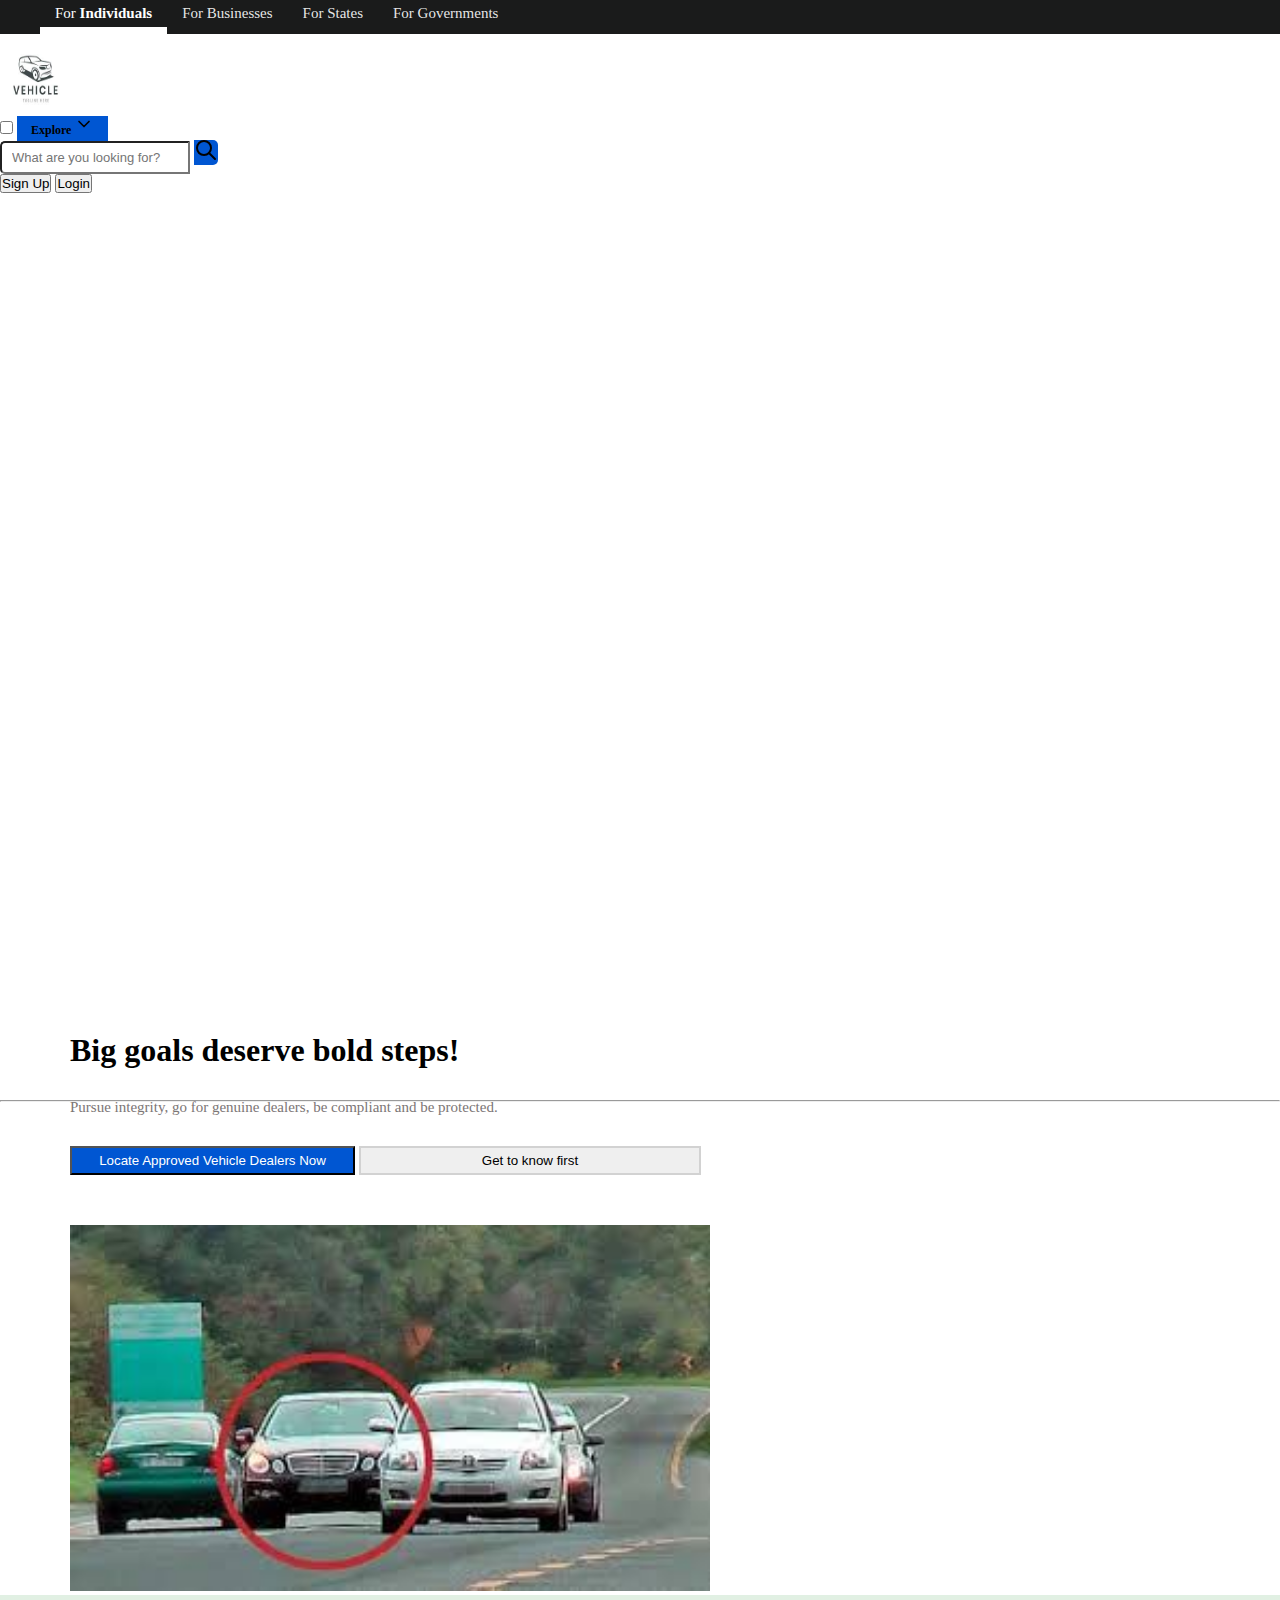
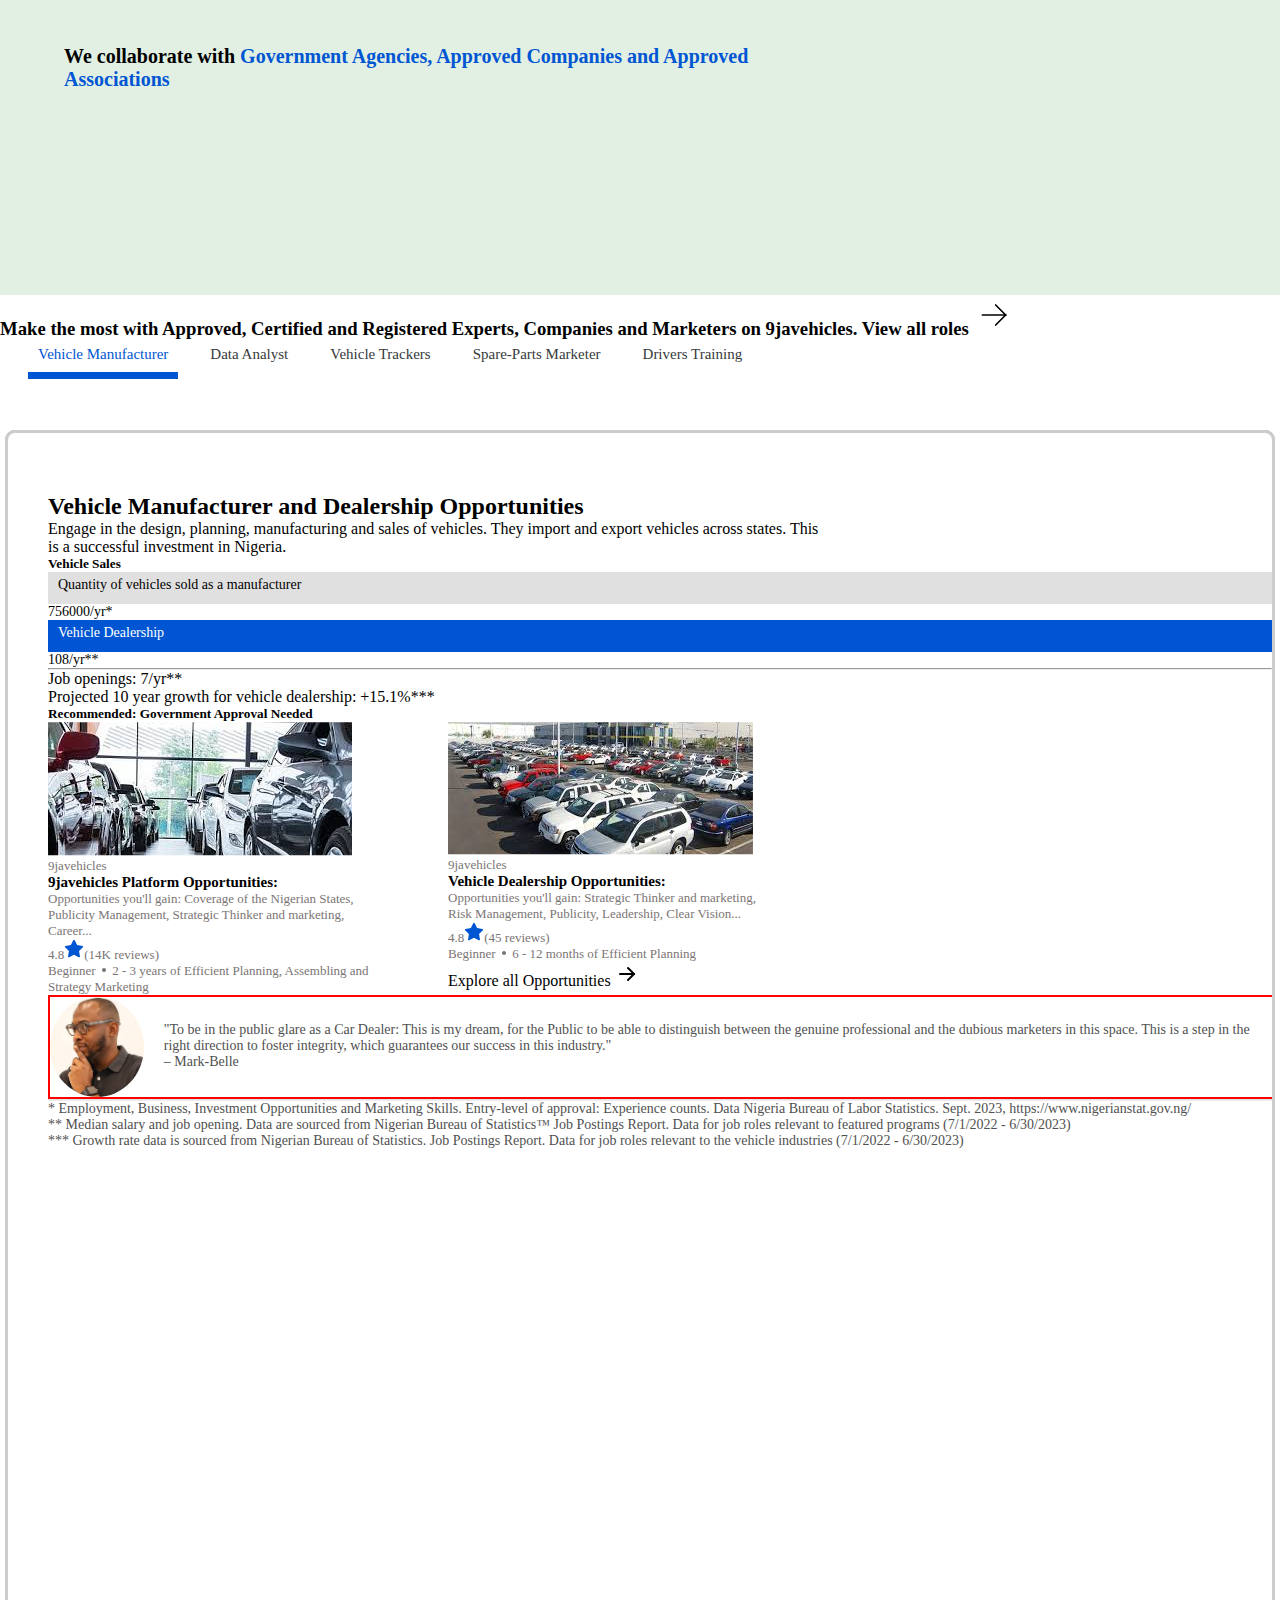
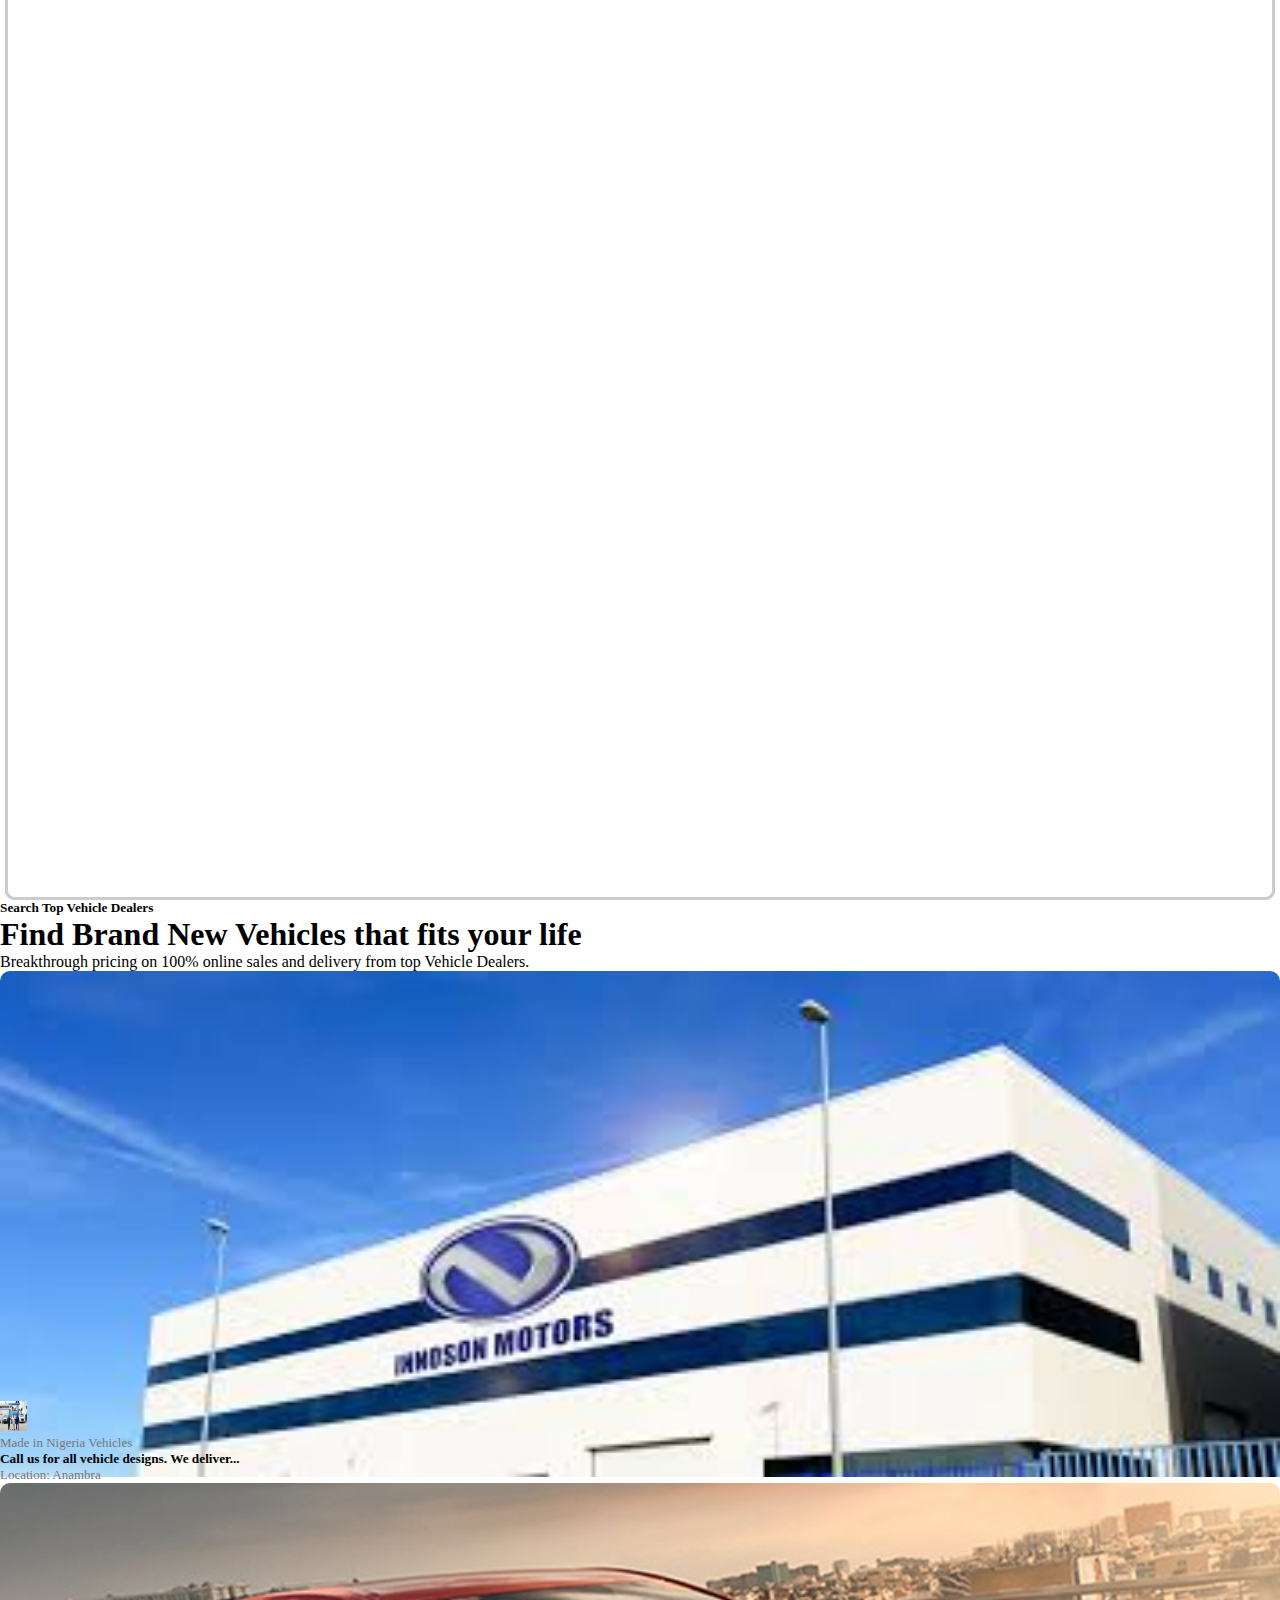
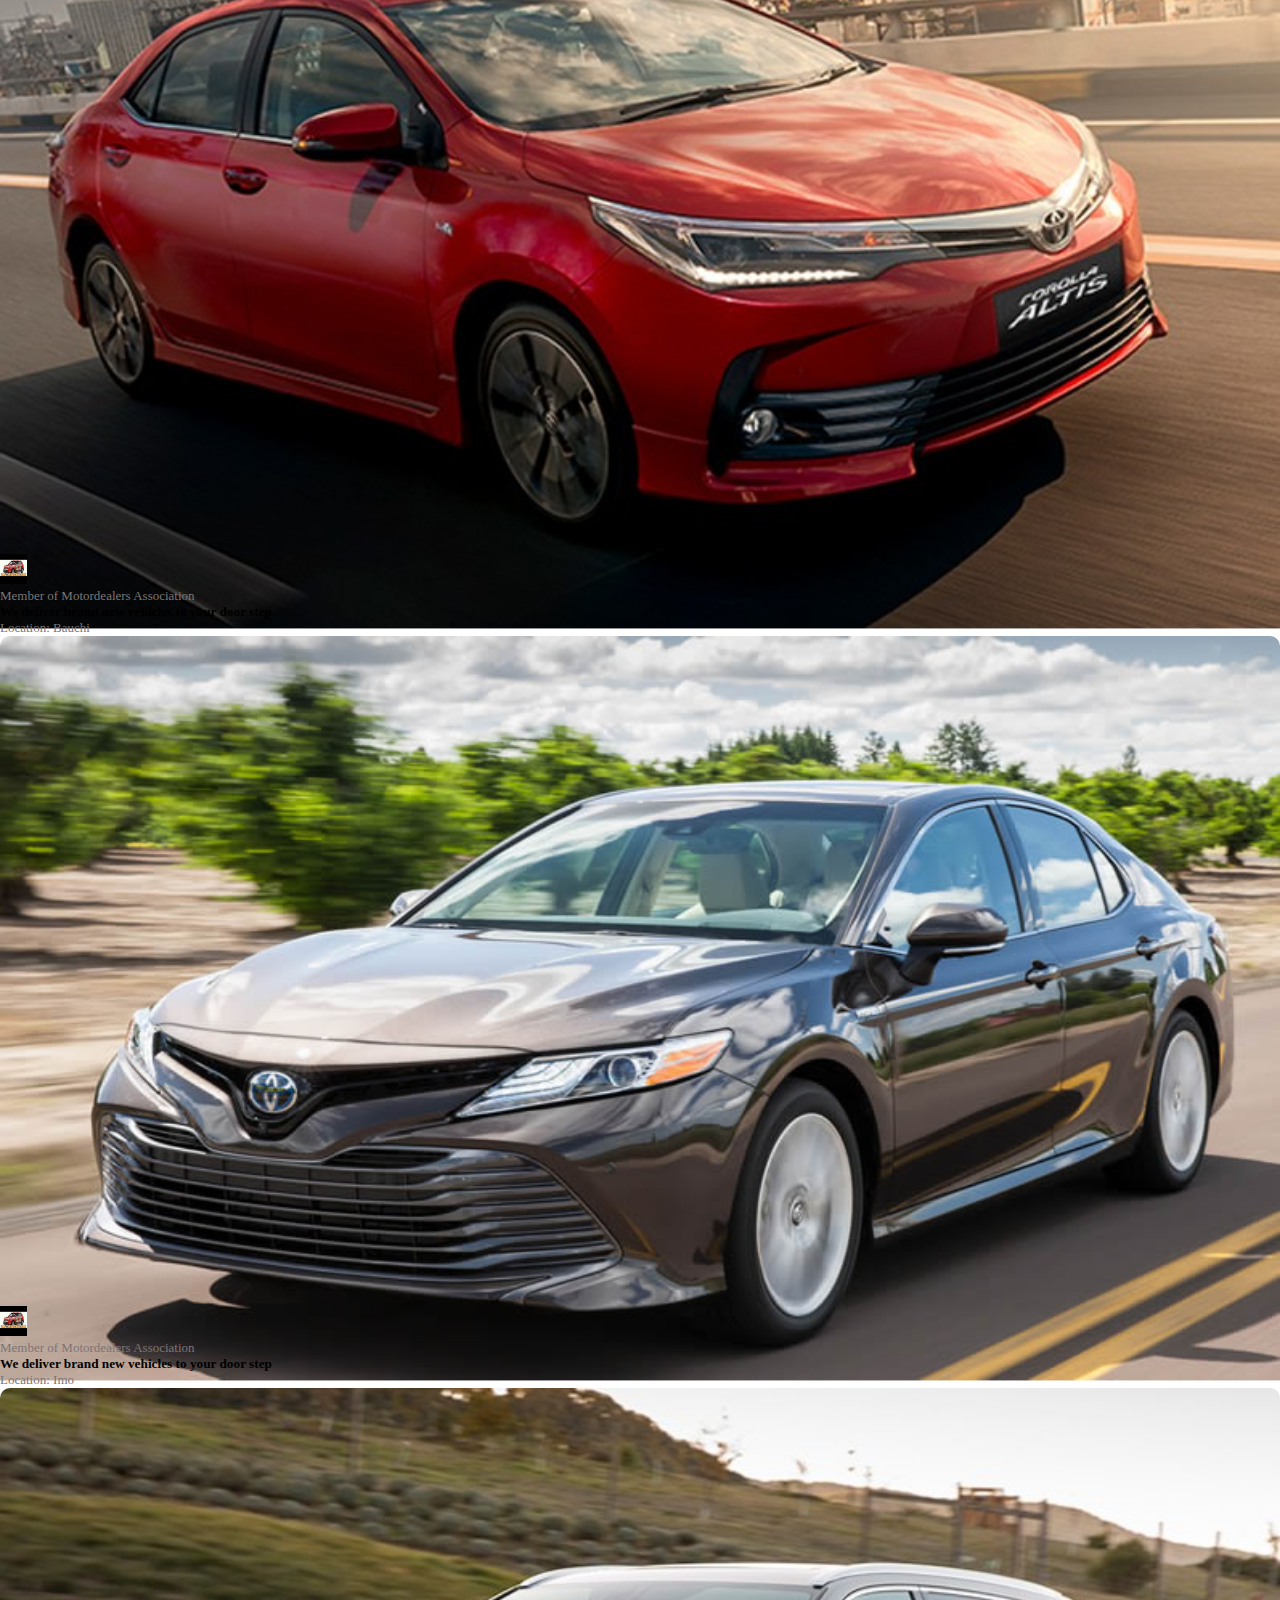
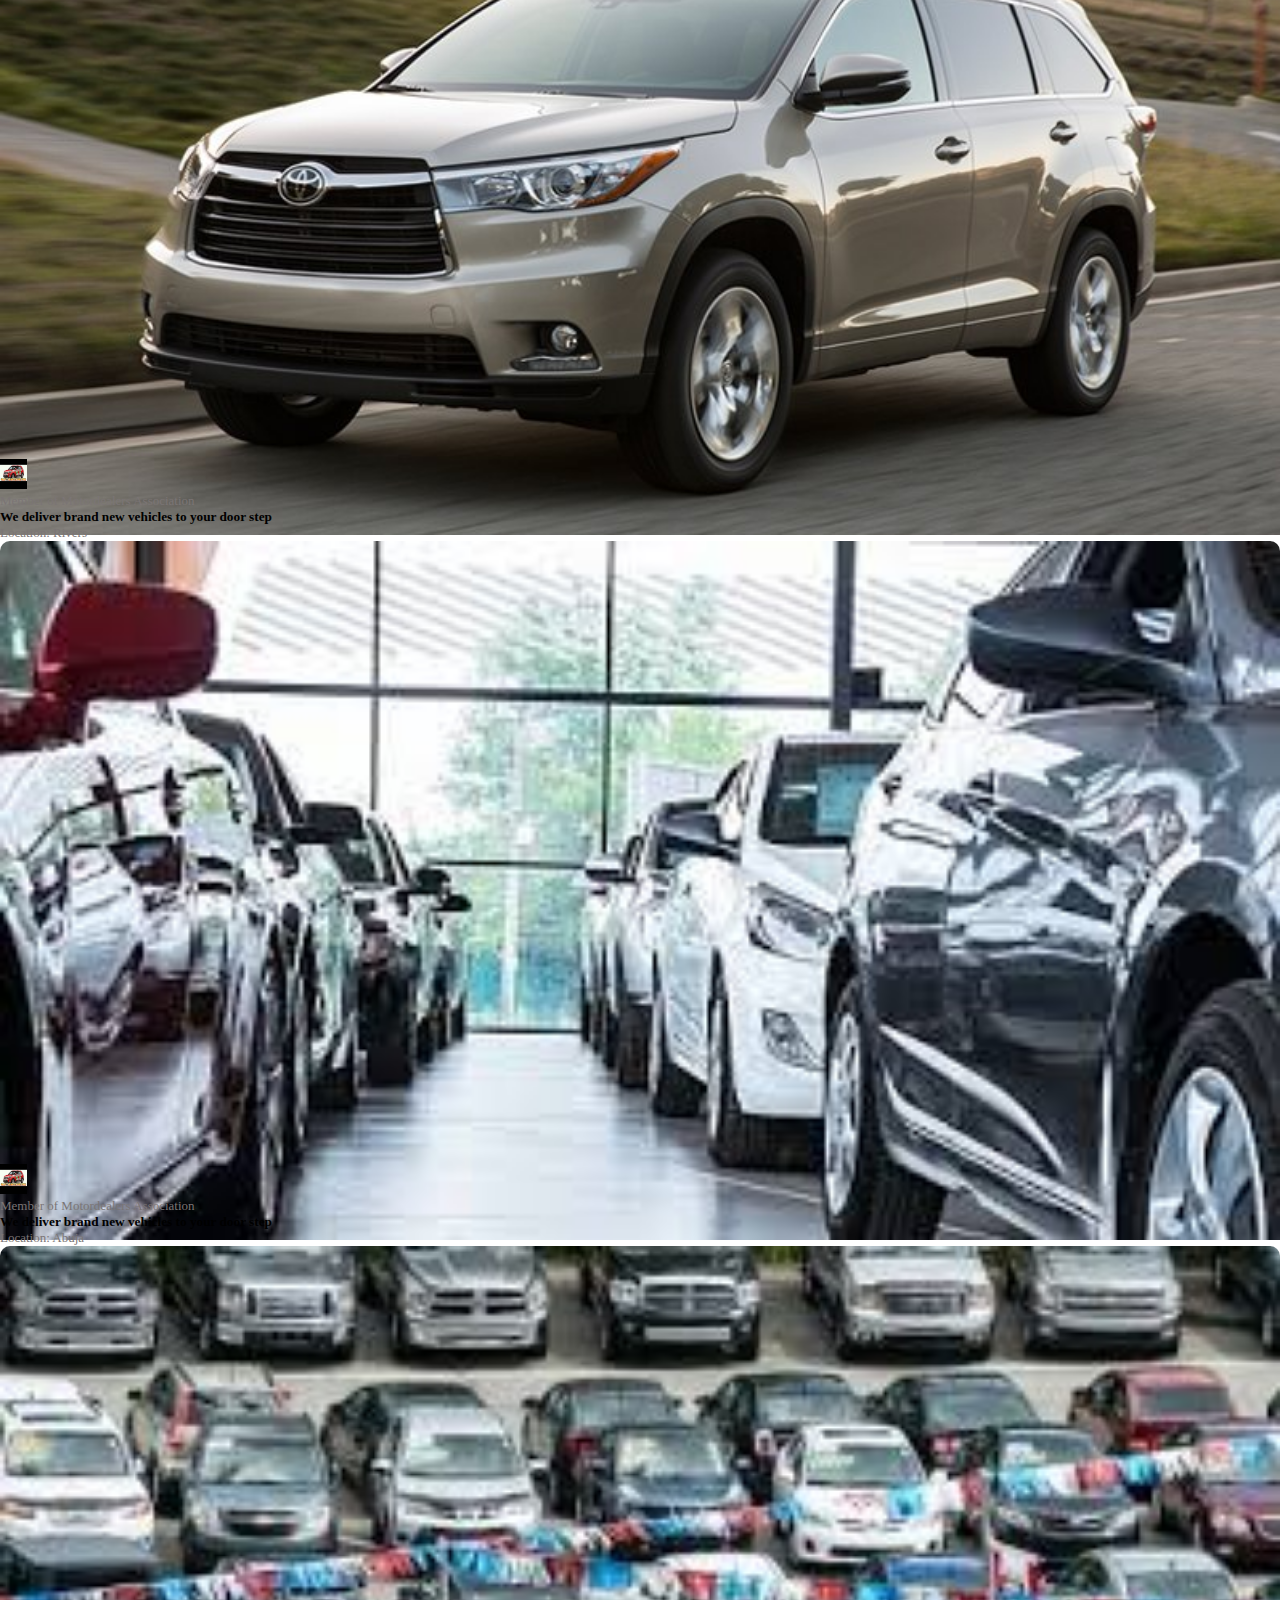
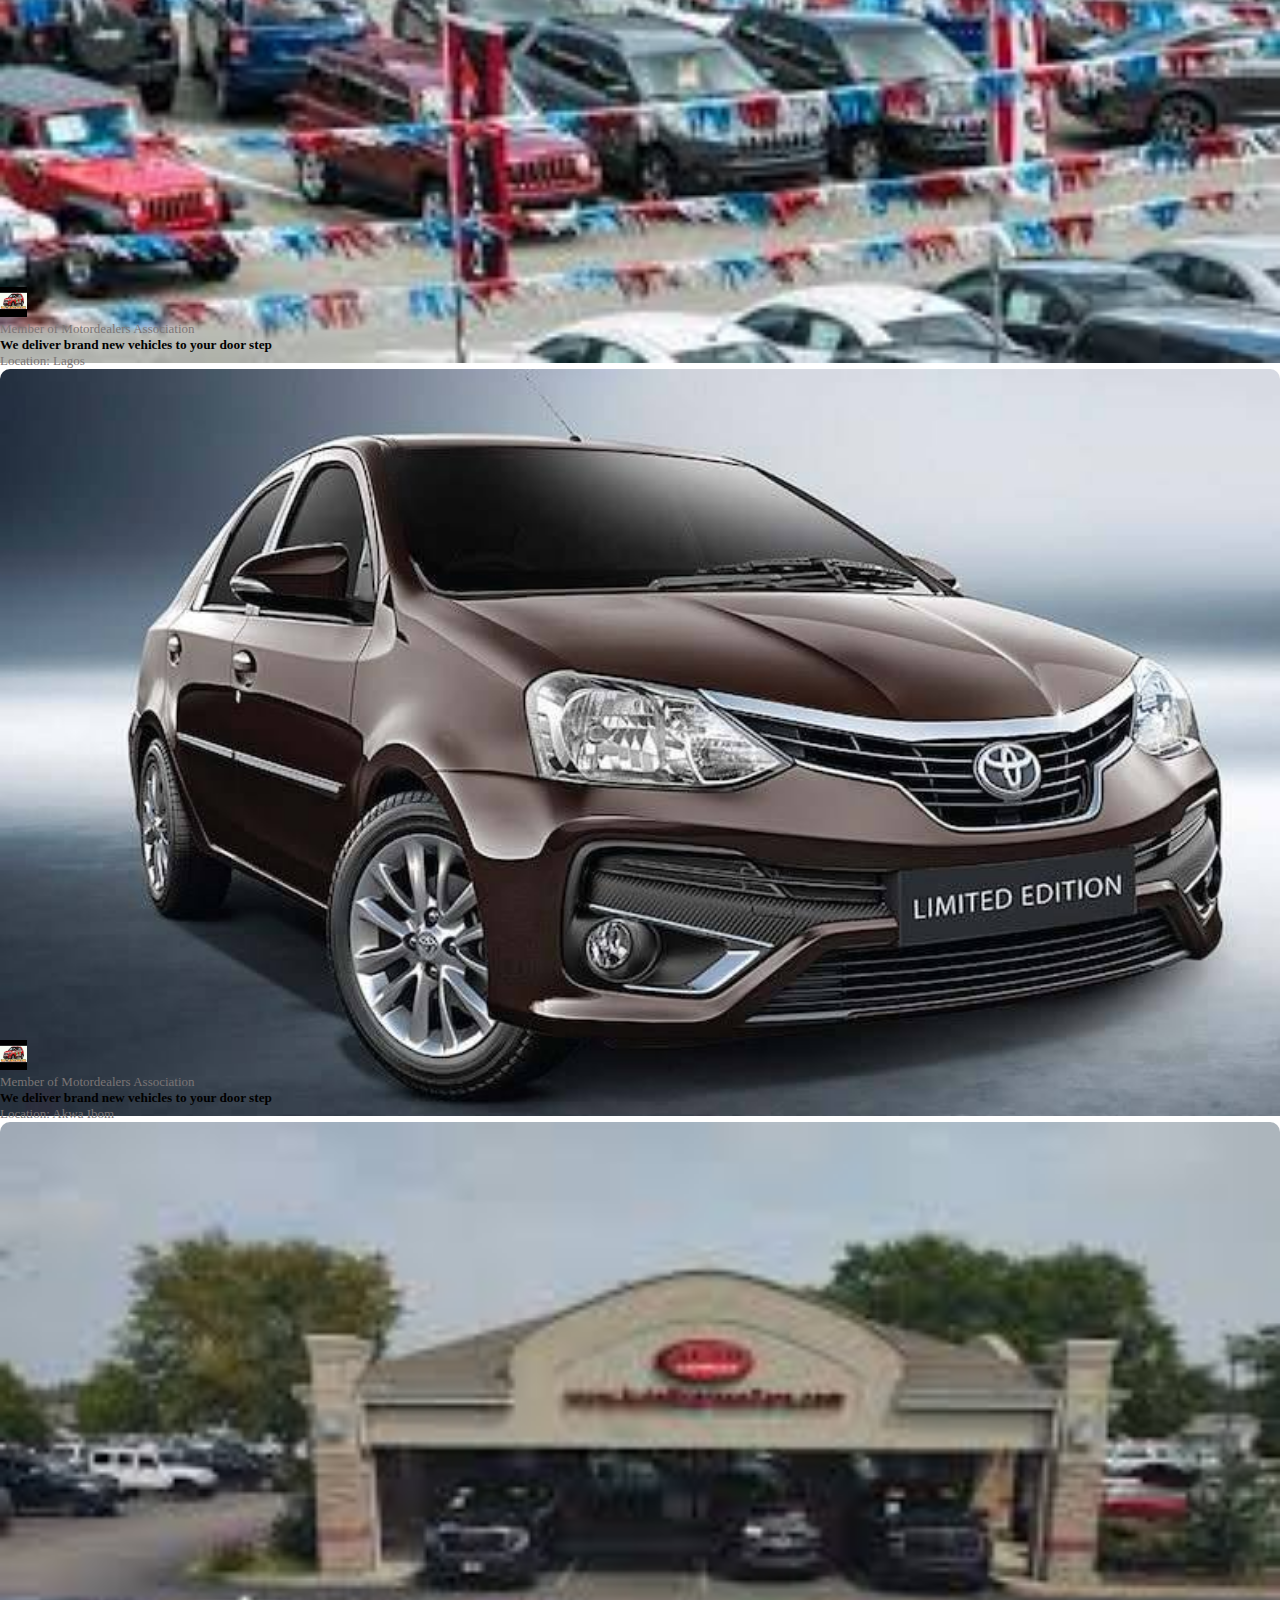
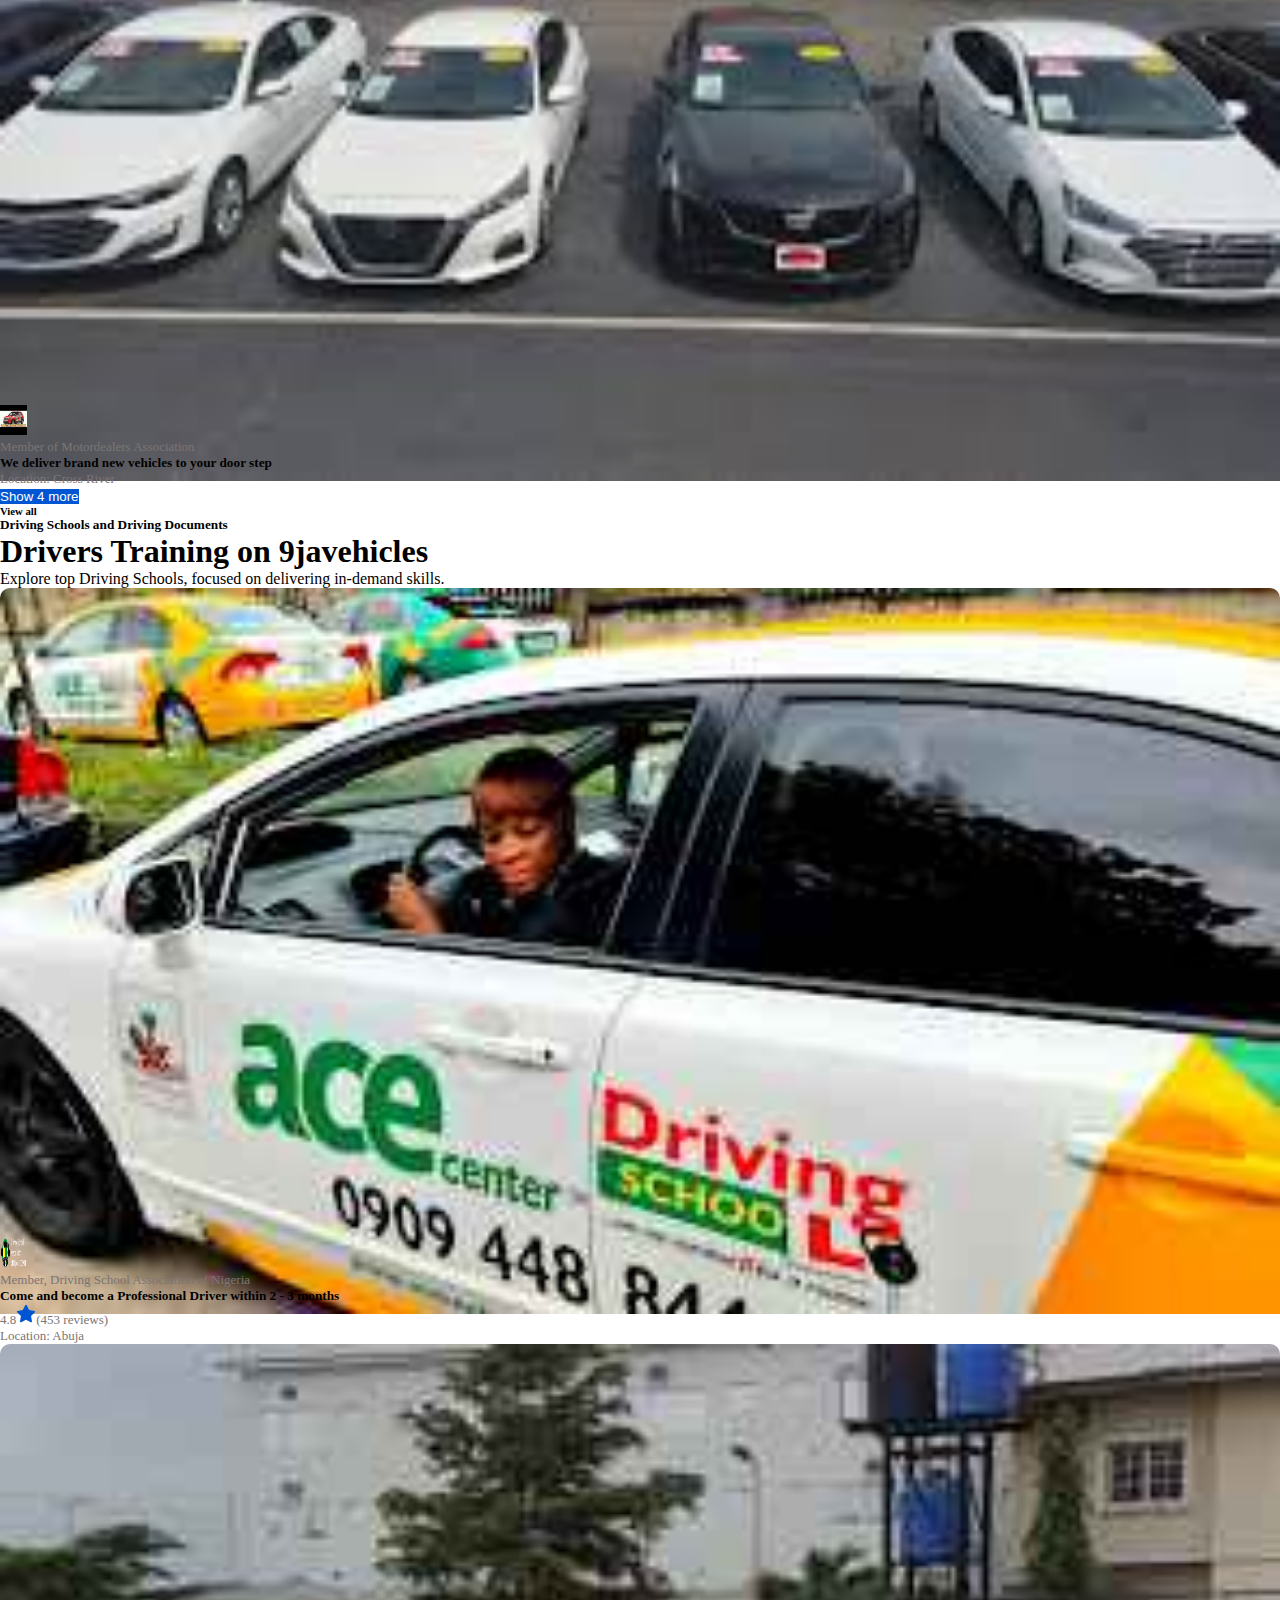
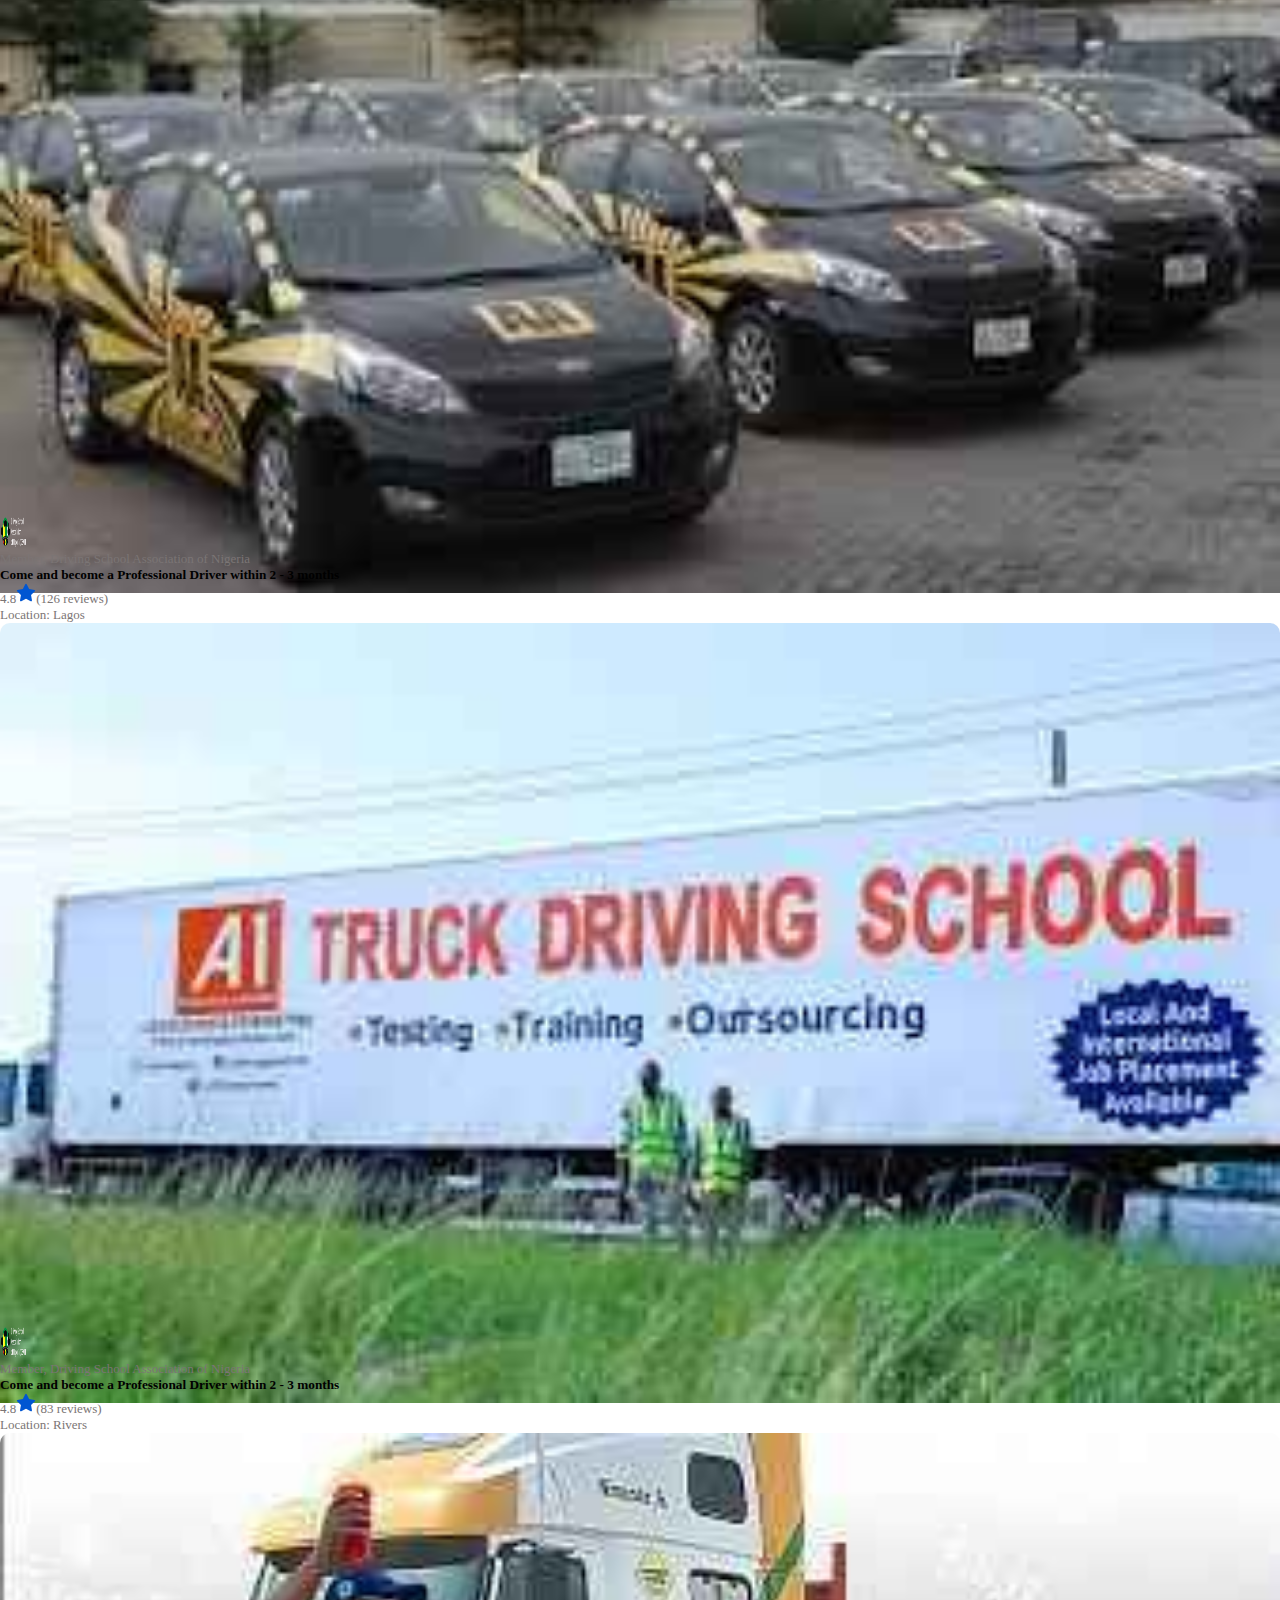
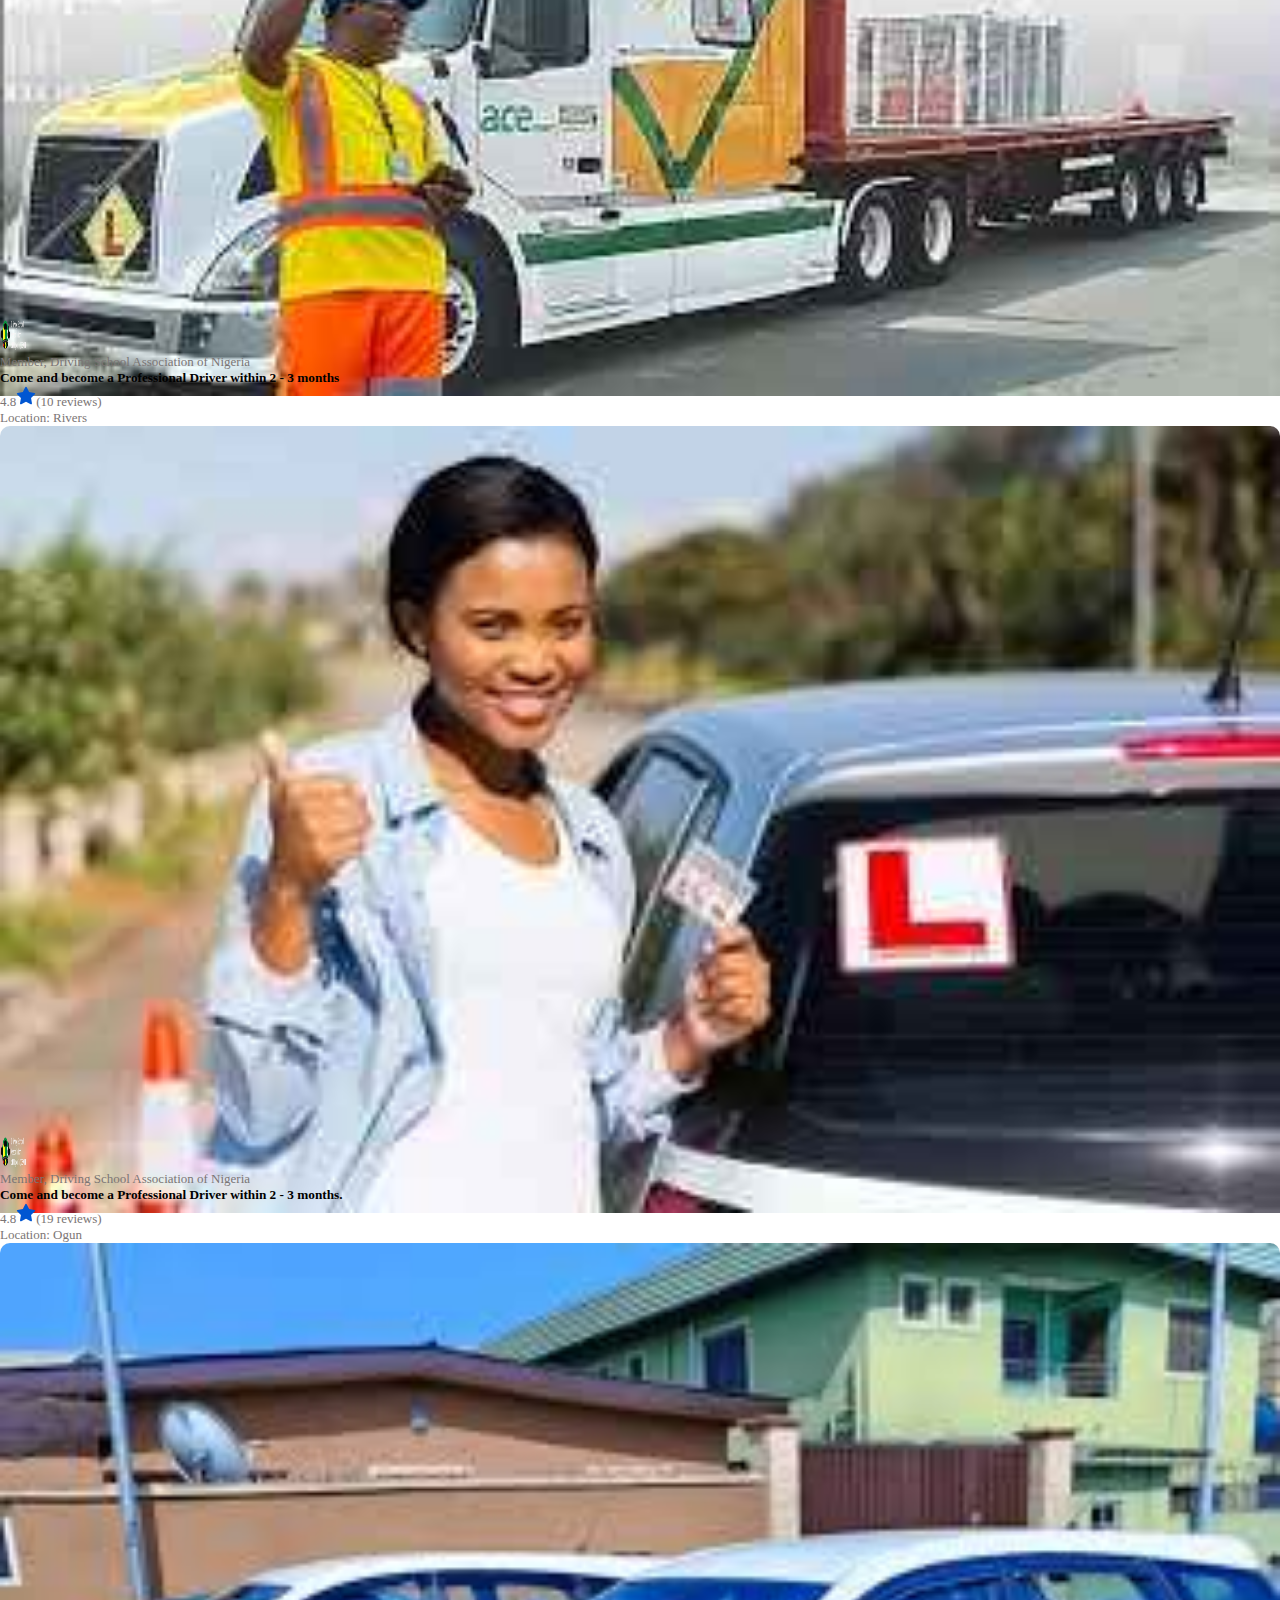
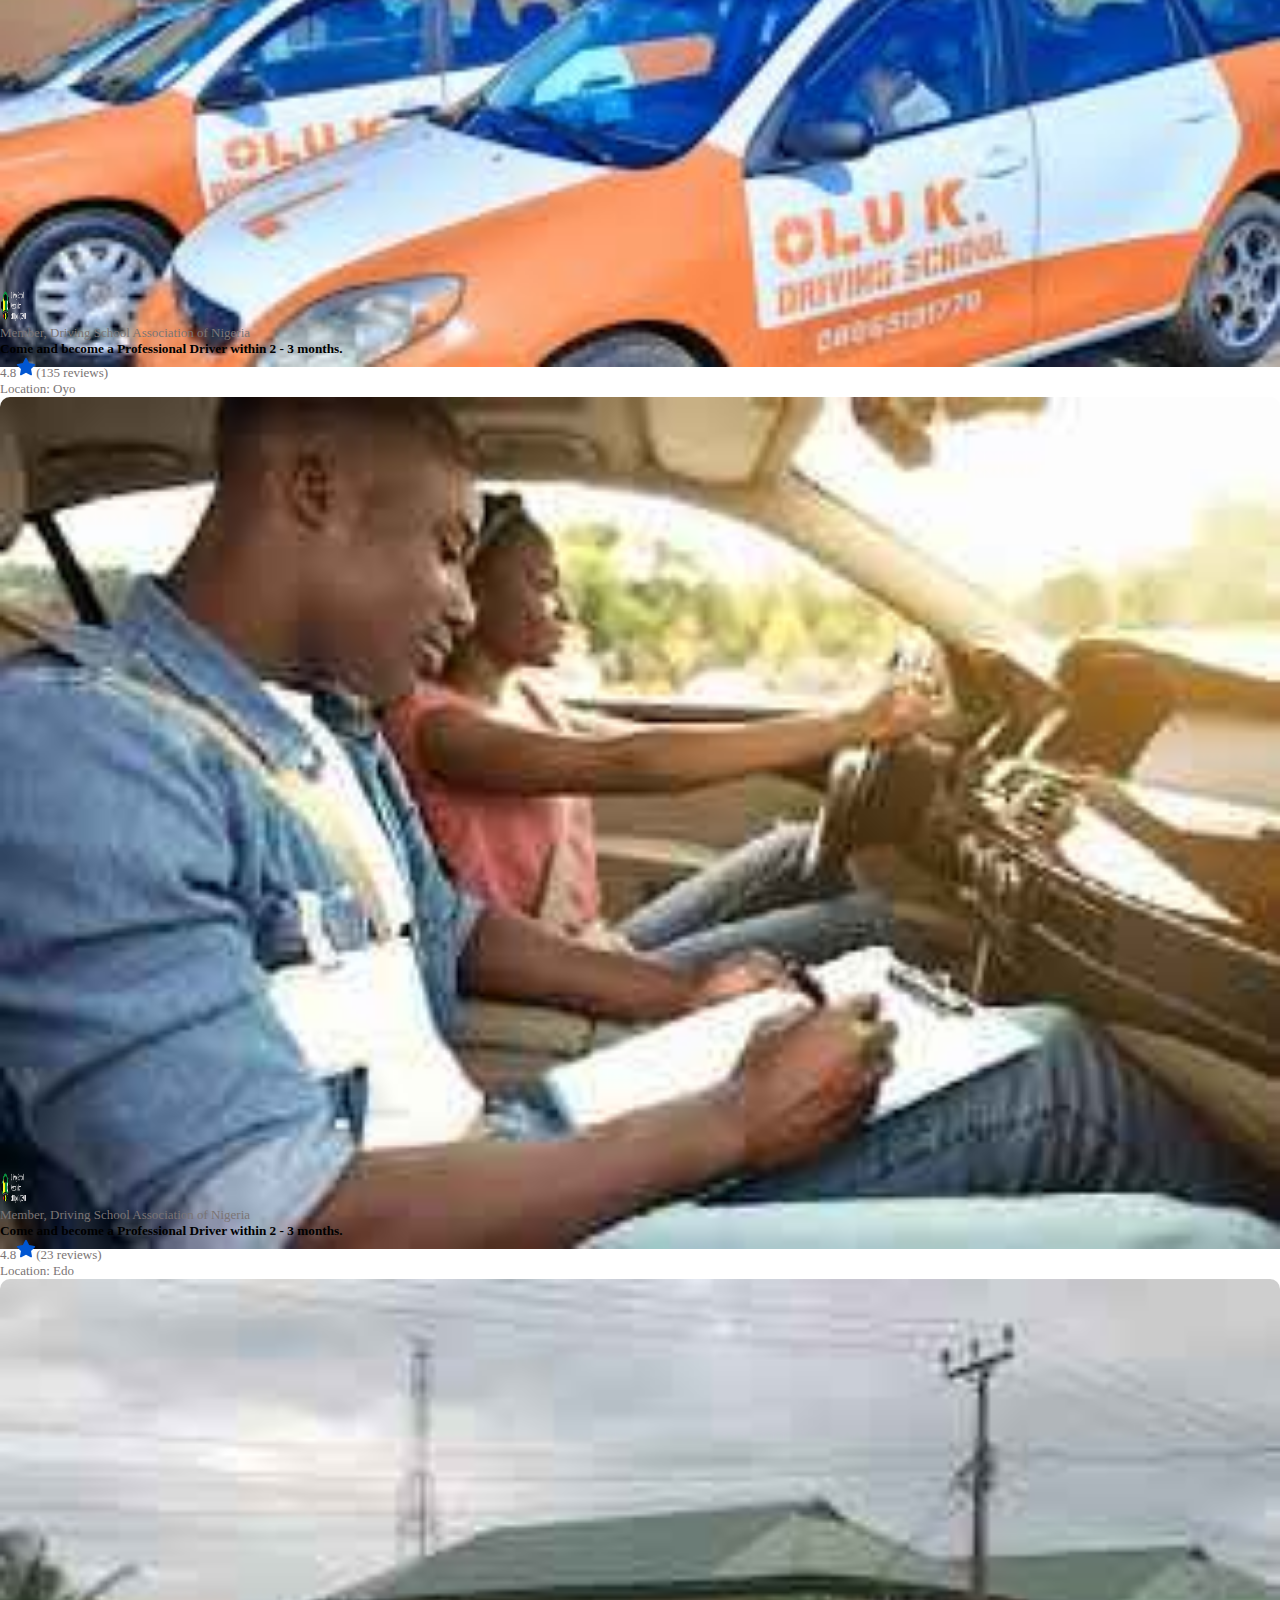
==== commit 6c3047bb: "Made some changes" ====
--- a/index.html
+++ b/index.html
@@ -4215,12 +4215,8 @@
             </div>
             </div>
           </div>
-          <div class="button" data-aos="fade-right"
-            data-aos-offset="300"
-            data-aos-easing="ease-in-sine">
           <div class="discover-ai-img">
             <img src="./img/vehiclepick.jpeg" alt="9javehicles plus" />
-          </div>
           </div>
         </div>
         <!-- Discover ai End  -->
--- a/index9javehicles.css
+++ b/index9javehicles.css
@@ -253,7 +253,7 @@
 
 .discover-ai-img > img {
   margin-top: 50px !important;
-  width: 40vw;
+  width: 50vw;
   object-fit: cover;
 }
 /* ================================ */
